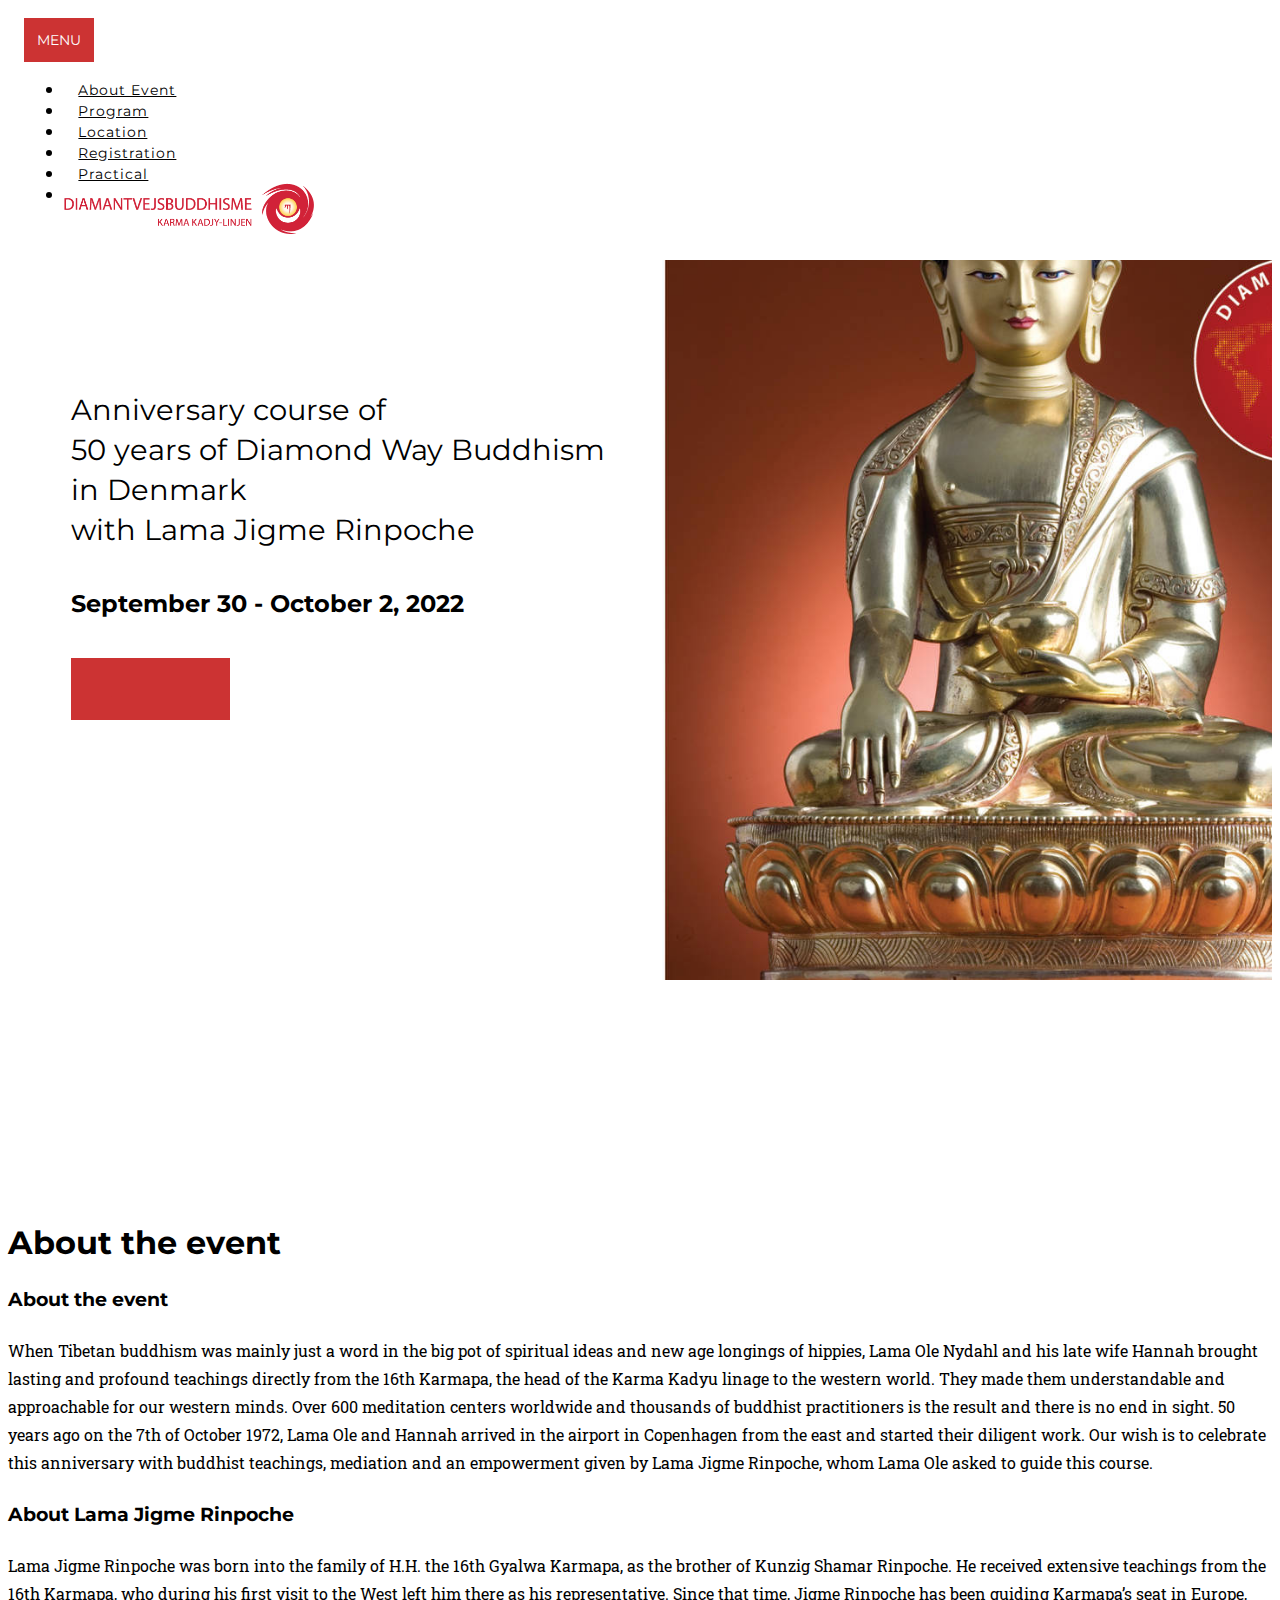
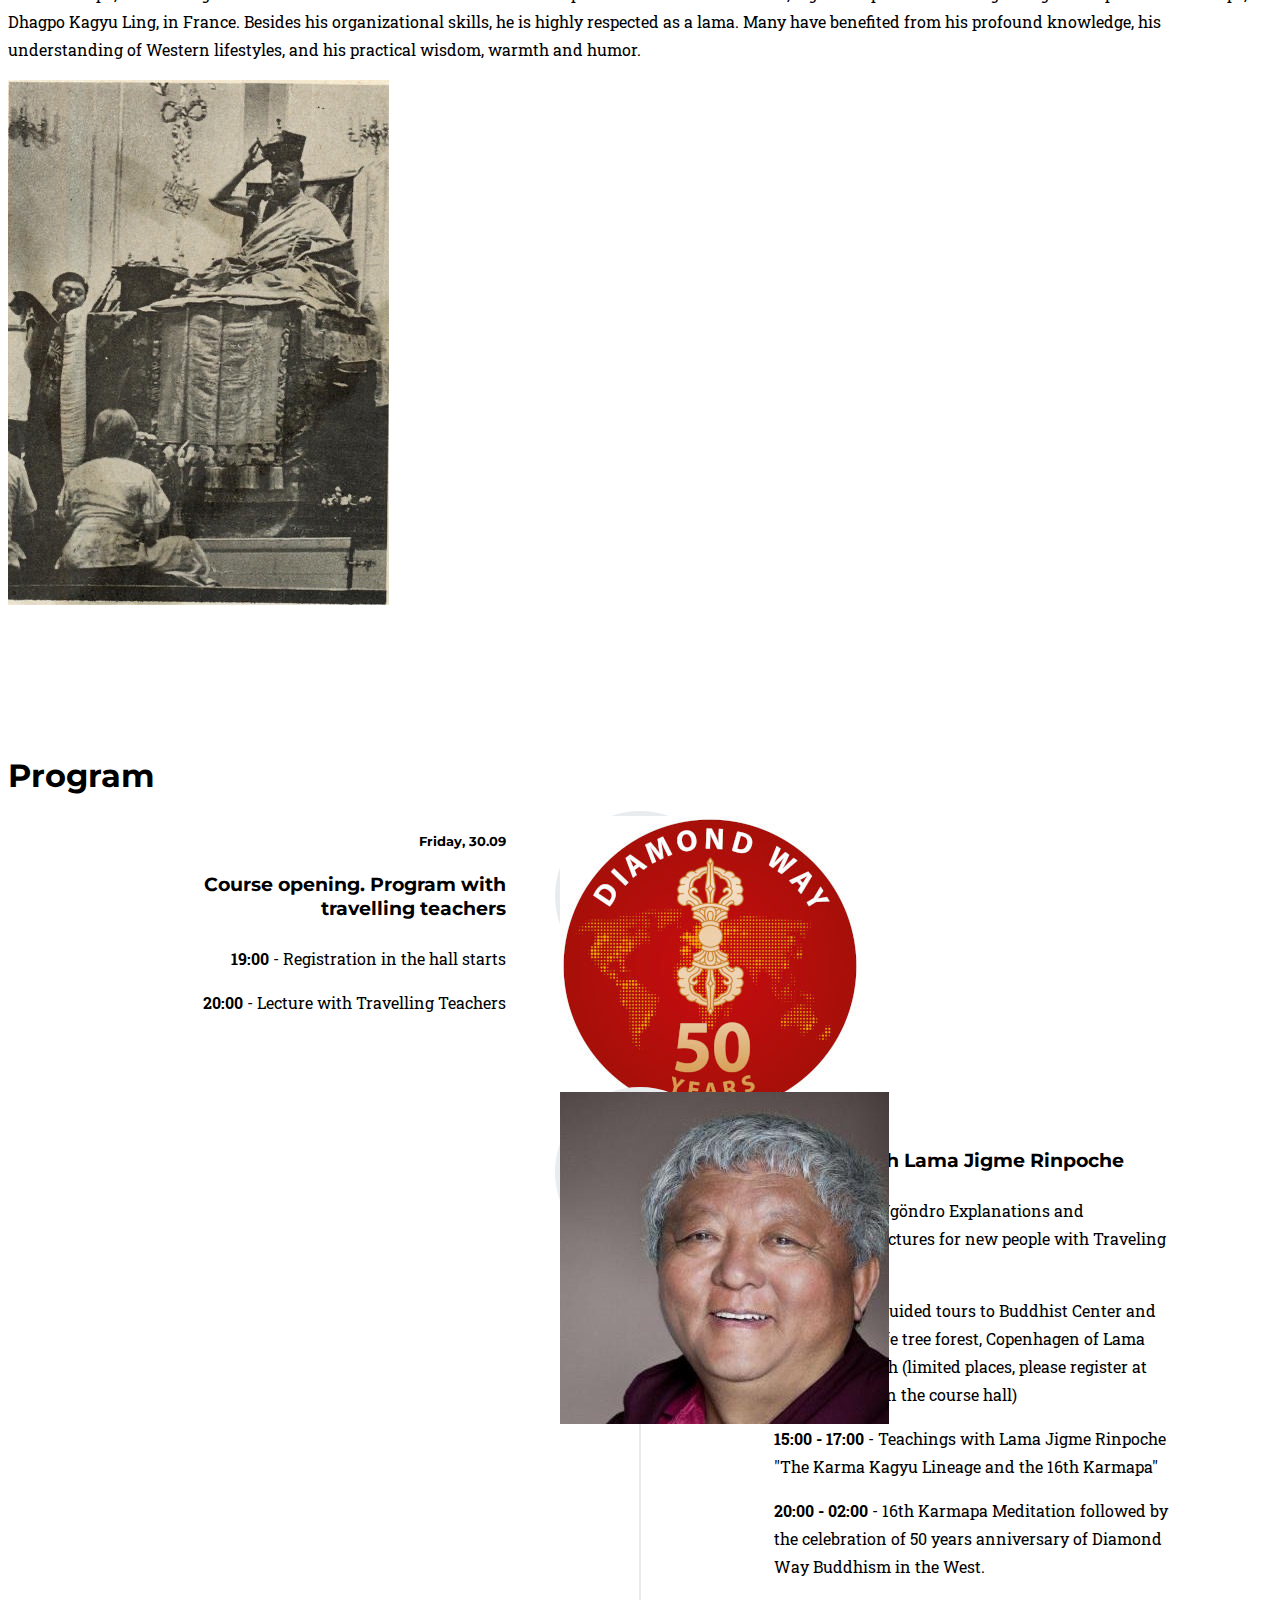
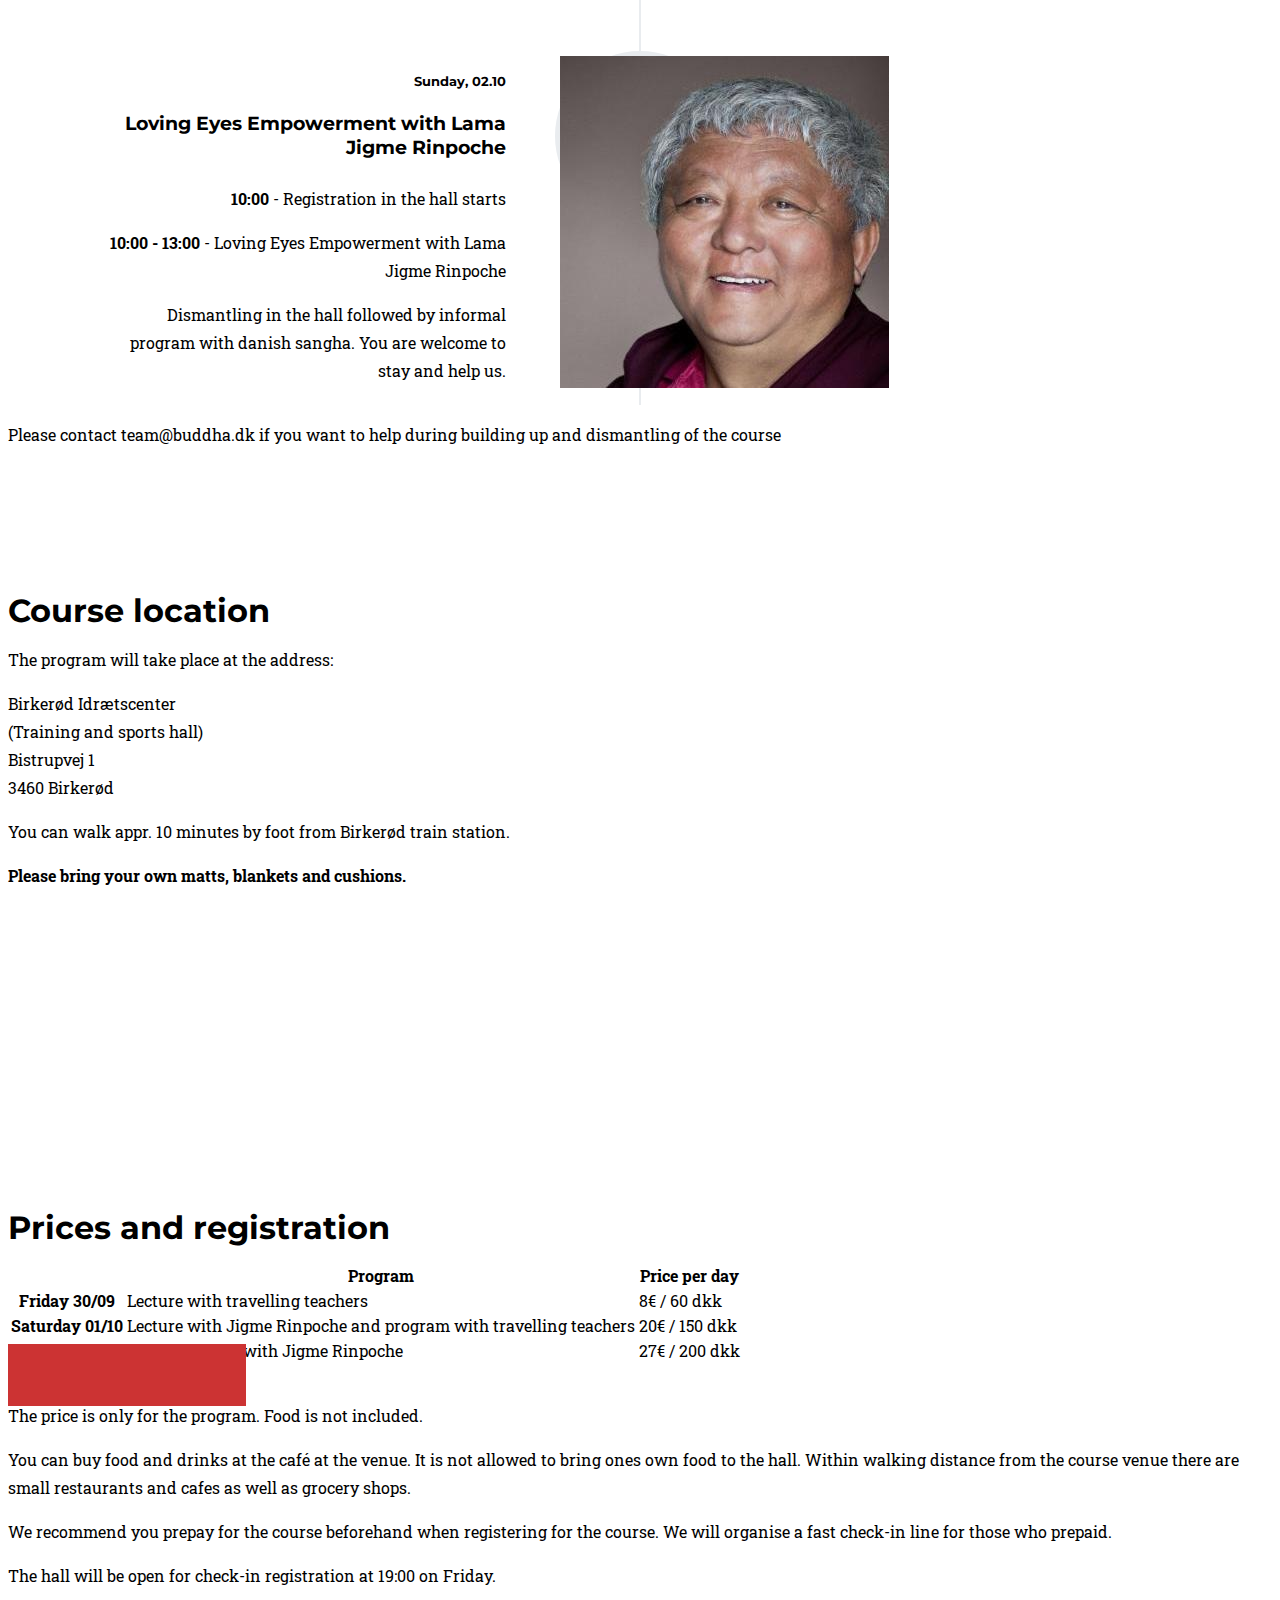
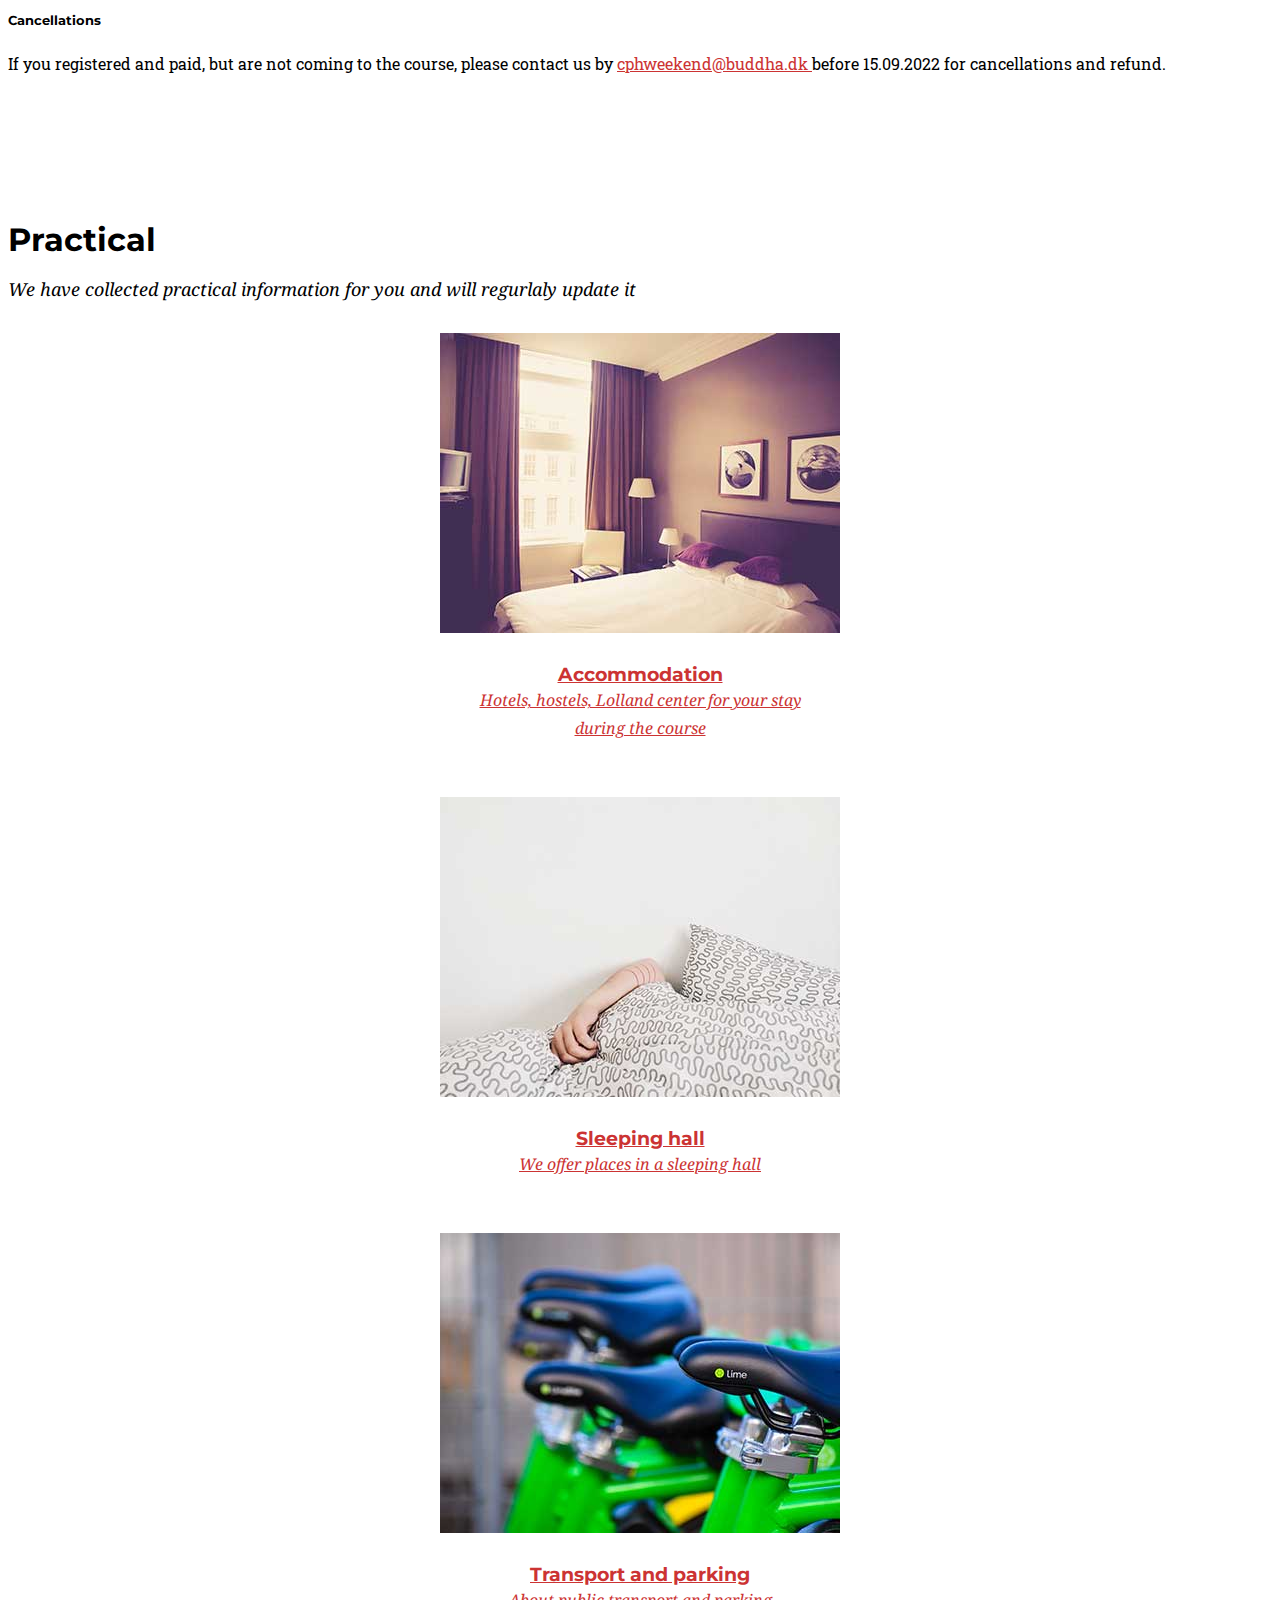
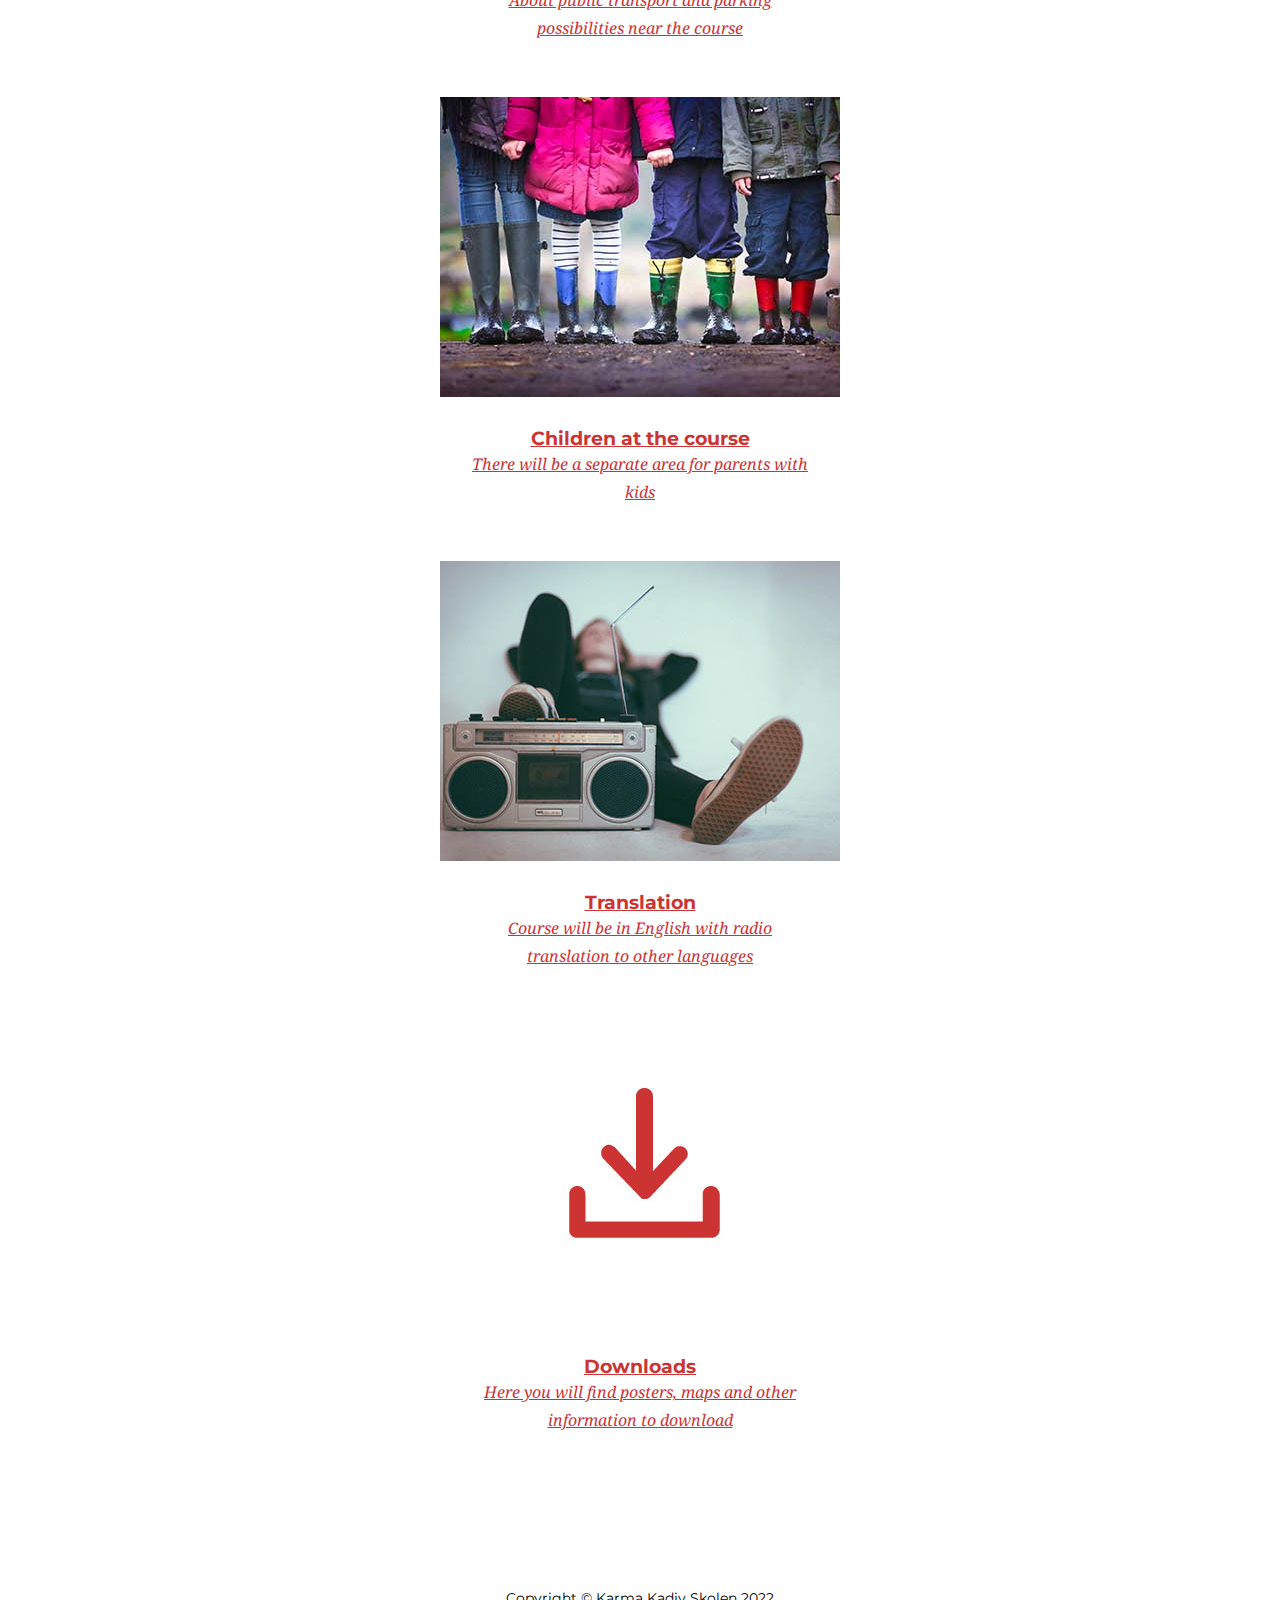
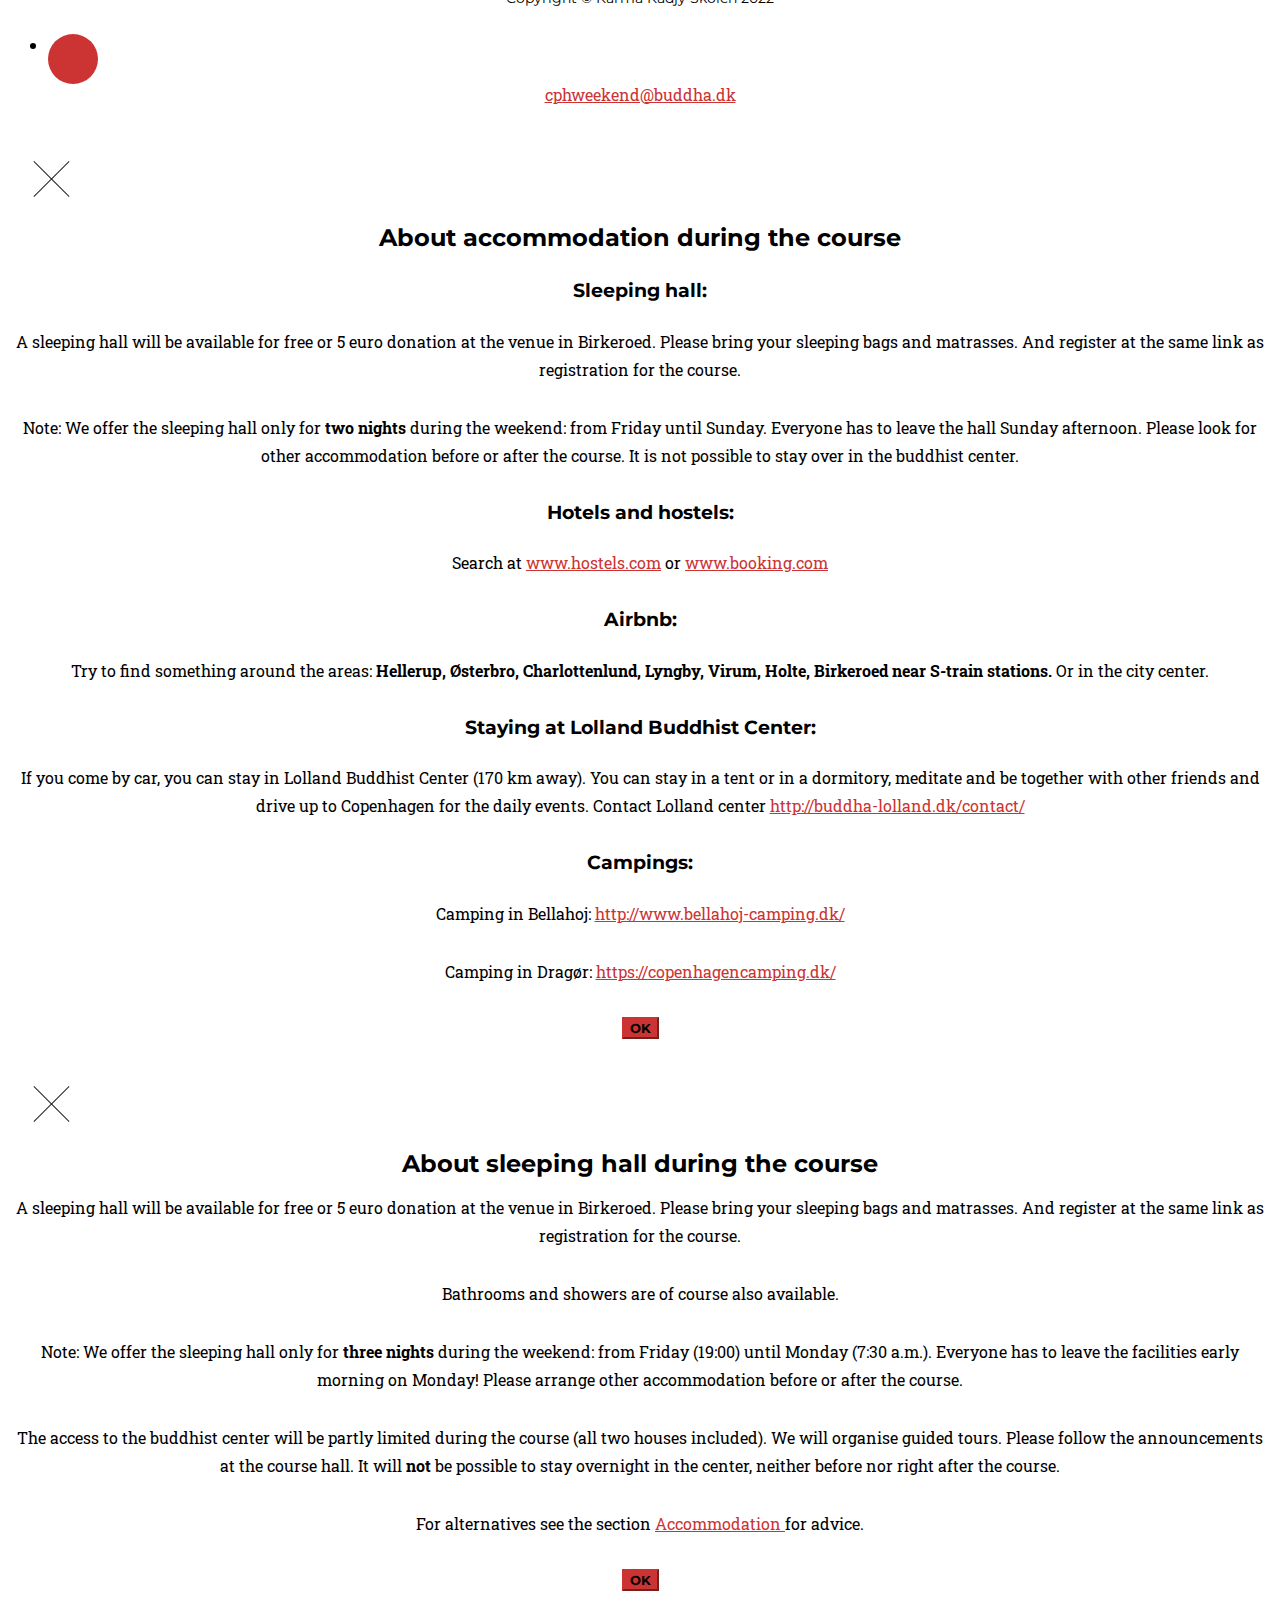
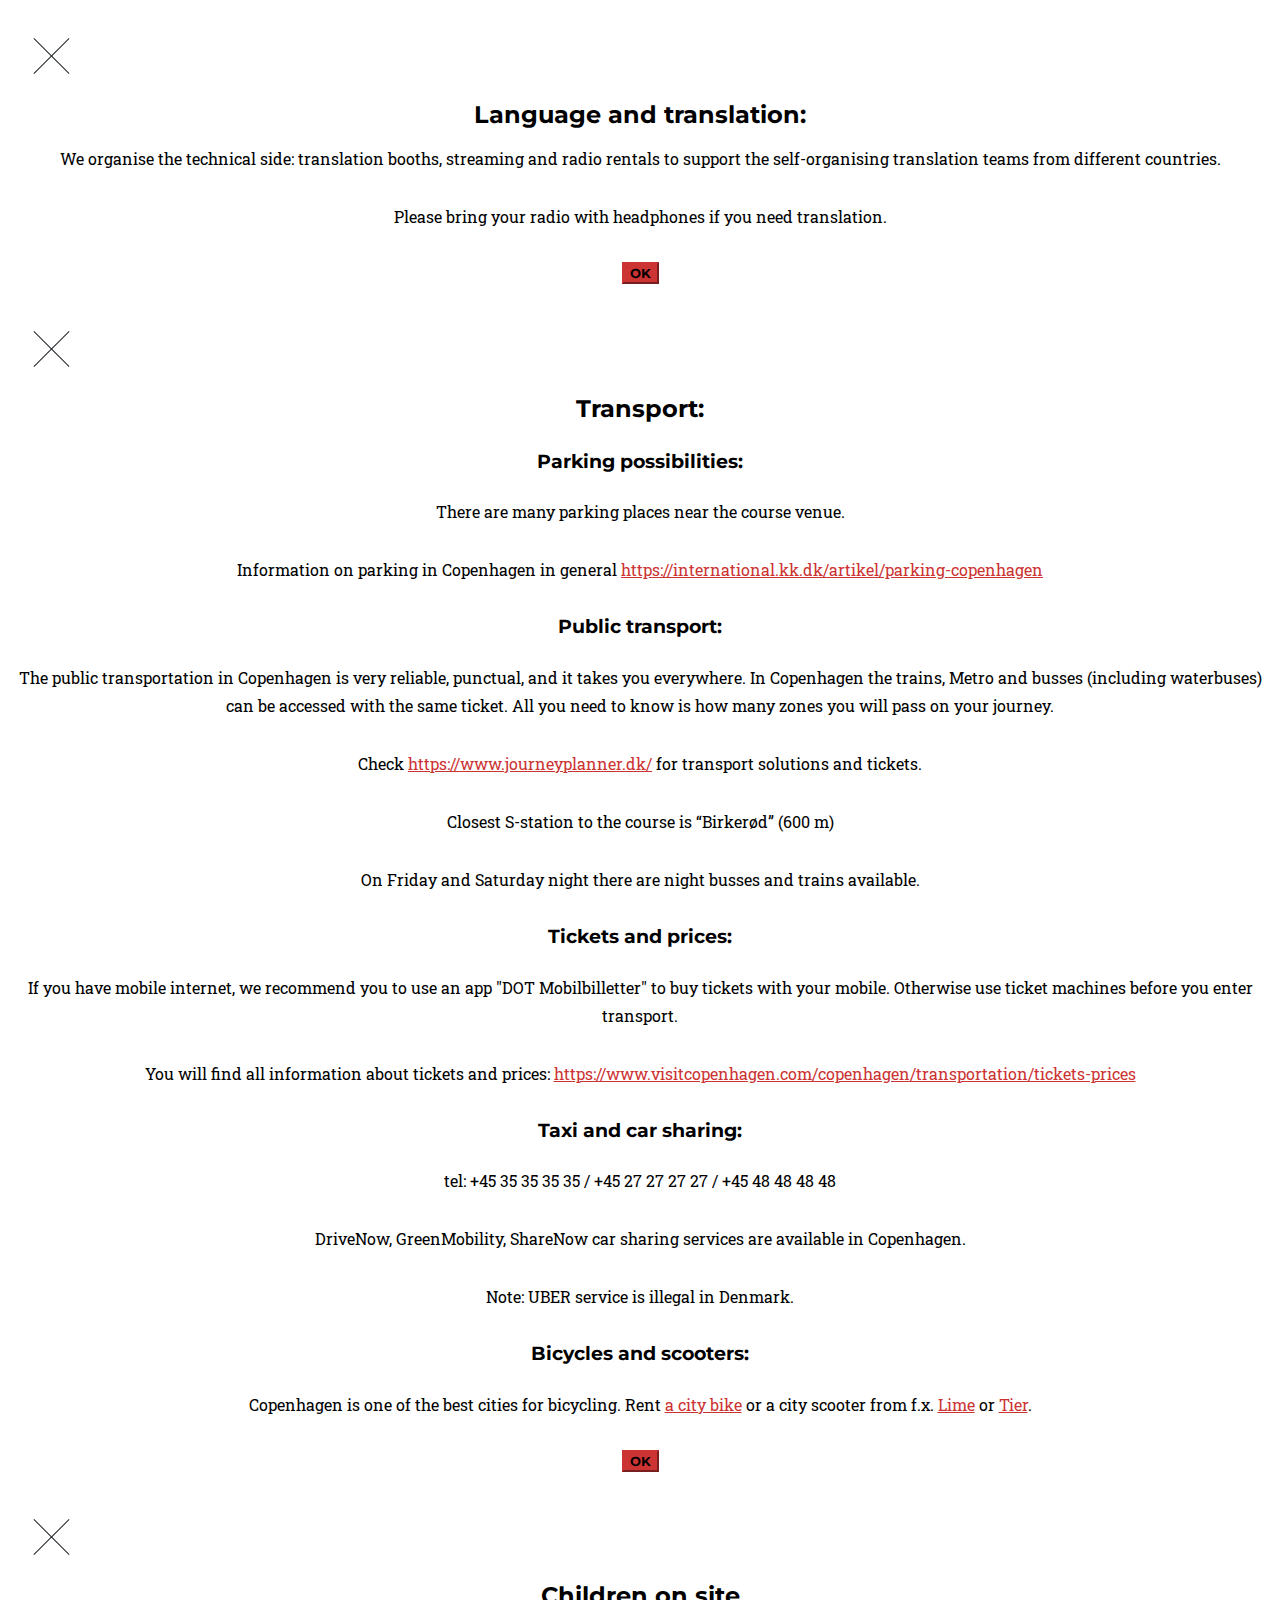
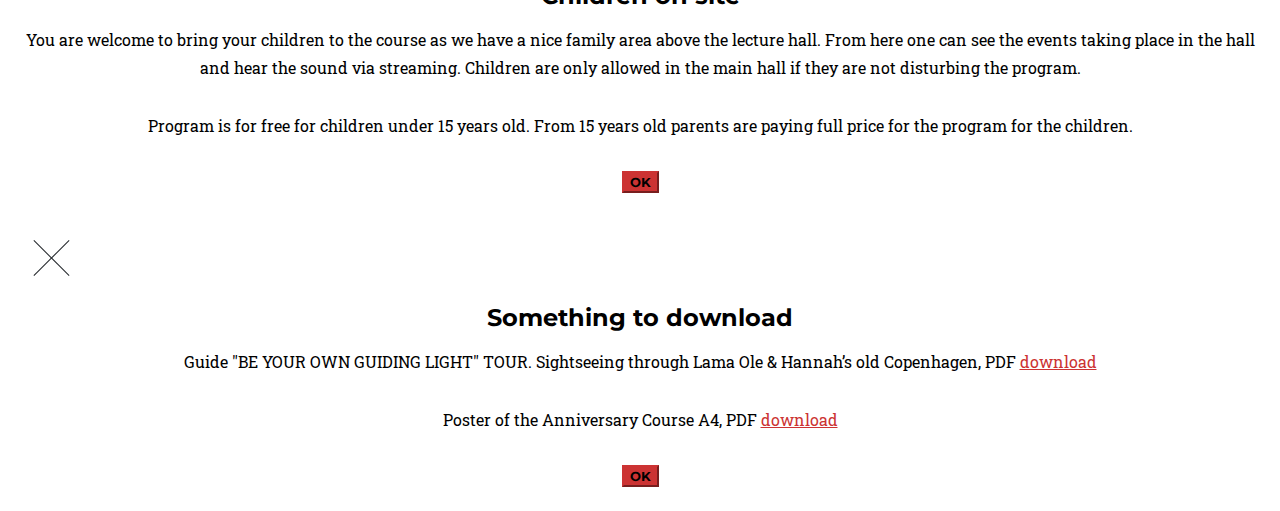
==== index.html @ 25f989f3 "text" ====
<!doctype html>
<html lang="en">

<head>
    <!-- Global site tag (gtag.js) - Google Analytics -->
    <script async src="https://www.googletagmanager.com/gtag/js?id=UA-111544888-3"></script>
    <script>
        window.dataLayer = window.dataLayer || [];

        function gtag() {
            dataLayer.push(arguments);
        }
        gtag('js', new Date());

        gtag('config', 'UA-111544888-3');
    </script>

    <!-- Google Analytics -->

    <!-- Required meta tags -->
    <meta charset="utf-8">
    <meta name="viewport" content="width=device-width, initial-scale=1, shrink-to-fit=no">
    <meta name="description" content="Anniversary Course with Lama Jigme Rinpoche in Copenhagen">
    <meta name="author" content="KKS School">
    <!-- Favicon -->
    <link rel="apple-touch-icon" sizes="180x180" href="img/favicon_io/apple-touch-icon.png">
    <link rel="icon" type="image/png" sizes="32x32" href="img/favicon_io/favicon-32x32.png">
    <link rel="icon" type="image/png" sizes="16x16" href="img/favicon_io/favicon-16x16.png">
    <link rel='icon' href='img/favicon_io/favicon.ico' type='image/x-icon'>

    <!-- Bootstrap CSS -->
    <link rel="stylesheet" href="https://stackpath.bootstrapcdn.com/bootstrap/4.1.3/css/bootstrap.min.css"
        integrity="sha384-MCw98/SFnGE8fJT3GXwEOngsV7Zt27NXFoaoApmYm81iuXoPkFOJwJ8ERdknLPMO" crossorigin="anonymous">

    <title>Anniversary course with Lama Jigme Rinpoche in Copenhagen</title>

    <!-- Custom fonts for this template -->
    <link rel="stylesheet" href="https://use.fontawesome.com/releases/v5.8.2/css/all.css"
        integrity="sha384-oS3vJWv+0UjzBfQzYUhtDYW+Pj2yciDJxpsK1OYPAYjqT085Qq/1cq5FLXAZQ7Ay" crossorigin="anonymous">
    <link href="https://fonts.googleapis.com/css?family=Montserrat:400,700" rel="stylesheet" type="text/css">
    <link href='https://fonts.googleapis.com/css?family=Kaushan+Script' rel='stylesheet' type='text/css'>
    <link href='https://fonts.googleapis.com/css?family=Droid+Serif:400,700,400italic,700italic' rel='stylesheet'
        type='text/css'>
    <link href='https://fonts.googleapis.com/css?family=Roboto+Slab:400,100,300,700' rel='stylesheet' type='text/css'>

    <!-- Custom styles for this site -->
    <link href="css/style.css" rel="stylesheet">

</head>

<body class="presentation-page" id="page-top">
    <!-- Navigation -->
    <nav class="navbar navbar-expand-lg navbar-dark" id="mainNav">
        <div class="container">
            <!-- <a class="navbar-brand js-scroll-trigger" href="#page-top"><img class="img-fluid px-3"
                    src="../img/CPH_Stupa-Logo.png" width="120" alt="Copenhagen Victory Stupa logo"></a> -->



            <button class="navbar-toggler navbar-toggler-right" type="button" data-toggle="collapse"
                data-target="#navbarResponsive" aria-controls="navbarResponsive" aria-expanded="false"
                aria-label="Toggle navigation">
                Menu
                <i class="fas fa-bars"></i>
            </button>
            <div class="collapse navbar-collapse" id="navbarResponsive">
                <ul class="navbar-nav text-uppercase ml-auto">
                    <li class="nav-item">
                        <a class="nav-link js-scroll-trigger" href="#about"
                            onclick="ga('send', 'event', 'menu event', 'click', 'clicks from menu');">About Event</a>
                    </li>
                    <li class="nav-item">
                        <a class="nav-link js-scroll-trigger" href="#program"
                            onclick="ga('send', 'event', 'menu program', 'click', 'clicks from menu');">Program</a>
                    </li>
                    <li class="nav-item">
                        <a class="nav-link js-scroll-trigger" href="#location"
                            onclick="ga('send', 'event', 'menu location', 'click', 'clicks from menu');">Location</a>
                    </li>
                    <li class="nav-item">
                        <a class="nav-link js-scroll-trigger" href="#pricing"
                            onclick="ga('send', 'event', 'menu pricing', 'click', 'clicks from menu');">Registration</a>
                    </li>
                    <li class="nav-item">
                        <a class="nav-link js-scroll-trigger" href="#practical"
                            onclick="ga('send', 'event', 'menu practical', 'click', 'clicks from menu');">Practical</a>
                    </li>

                    <li class="nav-item">
                        <img class="img-fluid px-3 hide-on-mobile" src="img/logos/logo_KKS.png" alt="KKS logo"
                            width="250">
                    </li>
                </ul>
            </div>
        </div>
    </nav>

    <!-- Header -->
    <header class="masthead">
        <div class="container">
            <img class="img-fluid display-on-mobile mt-10" src="img/Buddha_MOB_525x381_flat.jpeg"
                alt="The 16th Karmapa empowerment">
            <div class="intro-text">
                <div class="intro-lead-in">Anniversary course of <br>50 years of Diamond Way Buddhism in Denmark
                    <br>with Lama Jigme Rinpoche
                </div>
                <div class="intro-heading text-uppercase">September 30 - October 2, 2022</div>
                <a class="btn btn-primary btn-xl text-uppercase" target="_blank"
                    onclick="ga('send', 'event', 'registration button', 'click', 'call-for-action')"
                    href="https://registration.dwbn.org/center/copenhagen-course/">Register</a>

            </div>
        </div>
    </header>

    <!-- About -->
    <section class="bg-light page-section" id="about">
        <div class="container">
            <div class="row text-center p-3">
                <div class="col-lg-12 text-center">
                    <h2 class="section-heading text-uppercase">About the event</h2>

                </div>
            </div>
            <div class="row text-center p-3">
                <div class="col-md-6">
                    <div class="row p-3">

                    </div>
                    <h4 class="text-left">About the event</h4>
                    <p class="text-left">
                        When Tibetan buddhism was mainly just a word in the big pot of spiritual ideas and new age
                        longings of hippies, Lama Ole Nydahl and his late wife Hannah brought lasting and profound
                        teachings directly from the 16th Karmapa, the head of the Karma Kadyu linage to the western
                        world. They made them understandable and approachable for our western minds. Over 600 meditation
                        centers worldwide and thousands of buddhist practitioners is the result and there is no end in
                        sight.
                        50 years ago on the 7th of October 1972, Lama Ole and Hannah arrived in the airport in
                        Copenhagen from the east and started their diligent work. Our wish is to celebrate this
                        anniversary with buddhist teachings, mediation and an empowerment given by Lama Jigme Rinpoche,
                        whom Lama Ole asked to guide this course.
                    </p>
                    <h4 class="text-left">About Lama Jigme Rinpoche </h4>
                    <p class="text-left">
                        Lama Jigme Rinpoche was born into the family of H.H. the 16th Gyalwa Karmapa, as the brother of
                        Kunzig Shamar Rinpoche. He received extensive teachings from the 16th Karmapa, who during his
                        first visit to the West left him there as his representative. Since that time, Jigme Rinpoche
                        has been guiding Karmapa’s seat in Europe, Dhagpo Kagyu Ling, in France. Besides his
                        organizational skills, he is highly respected as a lama. Many have benefited from his profound
                        knowledge, his understanding of Western lifestyles, and his practical wisdom, warmth and humor.
                    </p>

                </div>
                <div class="col-md-6 pt-5">
                    <img class="img-fluid" src="img/lamas/IMG_1886.jpeg">
             
                </div>
                <div class="col-md-12 divider pt-3">
                    &nbsp;
                </div>

            </div>
        </div>
    </section>


    <!-- Program -->
    <section class="page-section" id="program">
        <div class="container">
            <div class="row">
                <div class="col-lg-12 text-center">
                    <h2 class="section-heading text-uppercase">Program </h2>
                </div>
            </div>
            <div class="row p-3">
                <div class="col-lg-12">
                    <ul class="timeline">

                        <li >
                            <div class="timeline-image">
                                <img class="rounded-circle img-fluid" src="img/50Ylogo.jpg" alt="">
                            </div>
                            <div class="timeline-panel">
                                <div class="timeline-heading">
                                    <h5>Friday, 30.09</h5>
                                    <h4 class="subheading">Course opening. Program with travelling teachers</h4>
                                </div>
                                <div class="timeline-body">
                                    <p class="mt-3"><b>19:00</b> - Registration in the hall starts</p>
                                    <p class="mt-3"><b>20:00</b> - Lecture with Travelling Teachers</p>
                                </div>
                            </div>
                        </li>
                        <li class="timeline-inverted">
                            <div class="timeline-image">
                                <img class="rounded-circle img-fluid" src="img/lamas/jigme_rinpoche.jpeg" alt="">
                            </div>
                            <div class="timeline-panel">
                                <div class="timeline-heading">
                                    <h5>Saturday, 01.10</h5>
                                    <h4 class="subheading">Lecture with Lama Jigme Rinpoche</h4>
                                </div>
                                <div class="timeline-body">
                                    
                                        <p class="mt-3"><b>10:00 - 12:00</b> - Ngöndro Explanations and introduction lectures for new people with Traveling Teachers</p>
                                        <p class="mt-3"><b>10:00 - 14:00</b> - Guided tours to Buddhist Center and stupa, Stupa Life tree forest, Copenhagen of Lama Ole and Hannah (limited places, please register at the info point in the course hall)
                                        </p>
                                        <p class="mt-3"><b>15:00 - 17:00</b> - Teachings with Lama Jigme Rinpoche "The Karma Kagyu Lineage and the 16th Karmapa"</p>
                                        <p class="mt-3"><b>20:00 - 02:00</b> - 16th Karmapa Meditation followed by the celebration of 50 years anniversary of Diamond Way Buddhism in the West.
                                        </p>
                                   
                                </div>
                            </div>
                        </li>
                        <li>
                            <div class="timeline-image">
                                <img class="rounded-circle img-fluid" src="img/lamas/jigme_rinpoche.jpeg" alt="">
                            </div>
                            <div class="timeline-panel">
                                <div class="timeline-heading">
                                    <h5>Sunday, 02.10</h5>
                                    <h4 class="subheading">Loving Eyes Empowerment with Lama Jigme Rinpoche </h4>
                                </div>
                                <div class="timeline-body">
                                    <p class="mt-3"><b>10:00</b> - Registration in the hall starts</p>
                                    <p class="mt-3"><b>10:00 - 13:00</b> - Loving Eyes Empowerment with Lama Jigme Rinpoche</p>
                                    <p class="mt-3">Dismantling in the hall followed by informal program with danish sangha. You are welcome to stay and help us.</p>
                                </div>
                            </div>
                        </li>
                    </ul>
                </div>
            </div>
            <div class="row p-3">
                <div class="col-lg-12 text-center">

                    <p class="text-muted">Please contact team@buddha.dk if you want to help during building up and dismantling of the course</p>
                </div>
            </div>
        </div>
    </section>

    <!-- Location -->
    <section class=" bg-light page-section" id="location">
        <div class="container">
            <div class="row text-center">
                <div class="col-lg-12 text-center">
                    <h2 class="section-heading text-uppercase">Course location</h2>

                </div>
            </div>
            <div class="row text-center">
                <div class="col-md-6">
                    <span class="fa-stack fa-3x">
                        <i class="fas fa-circle fa-stack-2x text-primary"></i>
                        <i class="fas fa-map-marked-alt fa-stack-1x fa-inverse"></i>
                    </span>

                    <p class="text-left">The program will take place at
                        the address:
                    </p>
                    <p class="text-left">
                        Birkerød Idrætscenter </br>(Training and sports hall)
                        </br>Bistrupvej 1
                        </br>3460 Birkerød
                    </p>
                    <p class="text-left ">You can walk appr. 10 minutes by foot from Birkerød train station. </p>
                    <p class="text-left"> <b>Please bring your own matts, blankets and cushions.</b></p>



                </div>
                <div class="col-md-6 pt-5">
                    <iframe
                        src="https://www.google.com/maps/embed?pb=!1m14!1m8!1m3!1d8961.4328371343!2d12.4347505!3d55.8390982!3m2!1i1024!2i768!4f13.1!3m3!1m2!1s0x0%3A0x1924386736bf46c9!2sBirker%C3%B8d%20Idr%C3%A6tscenter!5e0!3m2!1sen!2sse!4v1659181529888!5m2!1sen!2sse"
                        width="600" height="450" style="border:0;" allowfullscreen="" loading="lazy"
                        referrerpolicy="no-referrer-when-downgrade"></iframe>
                </div>
                <div class="col-md-12 divider pt-3">
                    &nbsp;
                </div>

            </div>
        </div>
    </section>

    <!-- Pricing -->
    <section class="page-section" id="pricing">
        <div class="container">
            <div class="row">
                <div class="col-lg-12 text-center">
                    <h2 class="section-heading text-uppercase">Prices and registration</h2>
                </div>
            </div>
            <div class="row">
                <div class="col-md-12 col-centered">

                    <table class="table table-borderless text-left">
                        <thead>
                            <tr>
                                <th scope="col">&nbsp</th>
                                <th scope="col">Program</th>
                                <th scope="col">Price per day</th>
                            </tr>
                        </thead>
                        <tbody>

                            <tr>
                                <th scope="row">Friday 30/09 </th>
                                <td>Lecture with travelling teachers</td>
                                <td>8€ / 60 dkk</td>
                            </tr>
                            <tr>
                                <th scope="row">Saturday 01/10</th>
                                <td>Lecture with Jigme Rinpoche and program with travelling teachers</td>
                                <td> 20€ / 150 dkk</td>
                            </tr>
                            <tr>
                                <th scope="row">Sunday 02.10</th>
                                <td>Empowerment with Jigme Rinpoche</td>
                                <td> 27€ / 200 dkk</td>
                            </tr>
                        </tbody>
                    </table>
                    <div class="row py-3 text-center">
                        <div class="col">
                            <a class="btn btn-primary btn-xl text-uppercase" target="_blank"
                                onclick="ga('send', 'event', '2nd button registration', 'click', 'call-for-action')"
                                href="https://registration.dwbn.org/center/copenhagen-course/">Register and pay</a>
                        </div>
                    </div>
                    <div class="row py-3 ">
                        <div class="col-md-8 col-centered">

                            <p>The price is only for the program. Food is not included.</p>
                            <p>You can buy food and drinks at the café at the venue. It is not
                                allowed to bring ones own food to the hall. Within walking distance from the course
                                venue there are small restaurants and cafes as well as grocery shops.
                            </p>

                            <p>We recommend you prepay for the course beforehand when registering
                                for the course. We will organise a fast check-in line for those who prepaid.
                            </p>
                            <p>The hall will be open for check-in registration at 19:00 on Friday.
                            </p>

                            <h5 class="text-left">
                                Cancellations
                            </h5>

                            <p>If you registered and paid, but are not coming to the course, please
                                contact
                                us by <a href="mailto:cphweekend@buddha.dk" target="_top"
                                    onclick="ga('send', 'event', 'course email', 'click', 'email')">
                                    cphweekend@buddha.dk
                                </a> before 15.09.2022 for cancellations and refund.</p>
                        </div>
                    </div>
                </div>
            </div>
        </div>
    </section>

    <!-- Practical Grid -->
    <section class="bg-light page-section" id="practical">
        <div class="container">
            <div class="row">
                <div class="col-lg-12 text-center">
                    <h2 class="section-heading text-uppercase">Practical</h2>
                    <h3 class="section-subheading text-muted">We have collected practical information for you and will
                        regurlaly update it</h3>
                </div>
            </div>
            <div class="row">
                <div class="col-md-4 col-sm-6 practical-item">
                    <a class="practical-link" data-toggle="modal" href="#accommodation"
                        onclick="ga('send', 'event', 'practical accommodation', 'click', 'practical section');">
                        <div class="practical-hover">
                            <div class="practical-hover-content">
                                <i class="fas fa-plus fa-3x"></i>
                            </div>
                        </div>
                        <img class="img-fluid" src="img/practical/accommodation.jpg" alt="">

                        <div class="practical-caption">
                            <h4>Accommodation</h4>
                            <p class="text-muted">Hotels, hostels, Lolland center for your stay during
                                the course</p>
                        </div>
                    </a>
                </div>
                <div class="col-md-4 col-sm-6 practical-item">
                    <a class="practical-link" data-toggle="modal" href="#sleepinghall"
                        onclick="ga('send', 'event', 'practical sleeping hall', 'click', 'practical section');">
                        <div class="practical-hover">
                            <div class="practical-hover-content">
                                <i class="fas fa-plus fa-3x"></i>
                            </div>
                        </div>
                        <img class="img-fluid" src="img/practical/sleeping.jpg" alt="">

                        <div class="practical-caption">
                            <h4>Sleeping hall</h4>
                            <p class="text-muted">We offer places in a sleeping hall</p>
                        </div>
                    </a>
                </div>


                <div class="col-md-4 col-sm-6 practical-item">
                    <a class="practical-link" data-toggle="modal" href="#transport"
                        onclick="ga('send', 'event', 'practical transport', 'click', 'practical section');">
                        <div class="practical-hover">
                            <div class="practical-hover-content">
                                <i class="fas fa-plus fa-3x"></i>
                            </div>
                        </div>
                        <img class="img-fluid" src="img/practical/lime.jpg" alt="">

                        <div class="practical-caption">
                            <h4>Transport and parking</h4>
                            <p class="text-muted">About public transport and parking possibilities near the course</p>
                        </div>
                    </a>
                </div>
                <div class="col-md-4 col-sm-6 practical-item">
                    <a class="practical-link" data-toggle="modal" href="#children"
                        onclick="ga('send', 'event', 'practical children', 'click', 'practical section');">
                        <div class="practical-hover">
                            <div class="practical-hover-content">
                                <i class="fas fa-plus fa-3x"></i>
                            </div>
                        </div>
                        <img class="img-fluid" src="img/practical/children.jpg" alt="">

                        <div class="practical-caption">
                            <h4>Children at the course</h4>
                            <p class="text-muted">There will be a separate area for parents with kids</p>
                        </div>
                    </a>
                </div>

                <div class="col-md-4 col-sm-6 practical-item">
                    <a class="practical-link" data-toggle="modal" href="#translation"
                        onclick="ga('send', 'event', 'practical translation', 'click', 'practical section');">
                        <div class="practical-hover">
                            <div class="practical-hover-content">
                                <i class="fas fa-plus fa-3x"></i>
                            </div>
                        </div>
                        <img class="img-fluid" src="img/practical/radio.jpg" alt="">

                        <div class="practical-caption">
                            <h4>Translation</h4>
                            <p class="text-muted">Course will be in English with radio translation to other languages</p>
                        </div>
                    </a>
                </div>

                <div class="col-md-4 col-sm-6 practical-item">
                    <a class="practical-link" data-toggle="modal" href="#downloads"
                        onclick="ga('send', 'event', 'practical downloads', 'click', 'practical section');">
                        <div class="practical-hover">
                            <div class="practical-hover-content">
                                <i class="fas fa-plus fa-3x"></i>
                            </div>
                        </div>
                        <img class="img-fluid" src="img/practical/download.jpg" alt="">

                        <div class="practical-caption">
                            <h4>Downloads</h4>
                            <p class="text-muted">Here you will find posters, maps and other information to download</p>
                        </div>
                    </a>
                </div>
            </div>
        </div>
    </section>

    <!-- Footer -->
    <footer class="footer">
        <div class="container">
            <div class="row">
                <div class="col-md-4">
                    <span class="copyright">Copyright &copy; Karma Kadjy Skolen 2022</span>
                </div>
                <div class="col-md-4">
                    <ul class="list-inline social-buttons">
                        <li class="list-inline-item">
                            <a href="https://www.facebook.com/BuddhistCenterCopenhagen" target="_blank"
                                onclick="ga('send', 'event', 'Facebook', 'click', 'outer links');">
                                <i class="fab fa-facebook-f"></i>
                            </a>
                        </li>
                    </ul>
                </div>

                <div class="col-md-4">
                    <a href="mailto:cphweekend@buddha.dk" target="_top"
                        onclick="ga('send', 'event', 'info email', 'click', 'email')">
                        cphweekend@buddha.dk
                    </a>
                </div>
            </div>
        </div>
    </footer>


    <!-- Modal  Acommodation -->
    <div class="practical-modal modal fade" id="accommodation" tabindex="-1" role="dialog" aria-hidden="true">
        <div class="modal-dialog">
            <div class="modal-content">
                <div class="close-modal" data-dismiss="modal">
                    <div class="lr">
                        <div class="rl"></div>
                    </div>
                </div>

                <div class="container">
                    <div class="row">
                        <div class="col-lg-8 mx-auto">
                            <div class="modal-body text-left">
                                <!-- Practical Details Go Here -->

                                <h2 class="text-uppercase">About accommodation during the course
                                </h2>
                                <h4>Sleeping hall:
                                </h4>

                                <p>A sleeping hall will be available for free or 5 euro donation at the venue in
                                    Birkeroed. Please bring your sleeping bags and matrasses. And register at the same
                                    link as registration for the course.
                                </p>

                                <p>Note: We offer the sleeping hall only for <strong>two nights</strong> during the
                                    weekend: from Friday until Sunday. Everyone has to leave the hall Sunday afternoon.
                                    Please look for other accommodation before or after the course. It is not possible
                                    to stay over in the buddhist center.

                                </p>

                                <h4>Hotels and hostels:
                                </h4>
                                <p>Search at <a href="http://www.hostels.com" target="_blank">www.hostels.com</a> or <a
                                        href="http://www.booking.com" target="_blank">www.booking.com</a>
                                </p>



                                <h4>Airbnb:
                                </h4>
                                <p>Try to find something around the areas: <b>Hellerup, Østerbro, Charlottenlund,
                                        Lyngby, Virum, Holte, Birkeroed near S-train stations.</b> Or in the city
                                    center.</p>



                                <h4>Staying at Lolland Buddhist Center:</h4>
                                <p>If you come by car, you can stay in Lolland Buddhist Center (170 km away). You can
                                    stay in a tent or in a dormitory, meditate and be together with other friends and
                                    drive up to Copenhagen for the daily events. Contact Lolland
                                    center <a href="http://buddha-lolland.dk/contact/" target="_blank"
                                        onclick="ga('send', 'event', 'Lolland link', 'click', 'outer links');">http://buddha-lolland.dk/contact/</a>
                                </p>

                                <h4>Campings:
                                </h4>
                                <p>Camping in Bellahoj: <a href="http://campingcopenhagen.dk"
                                        target="_blank">http://www.bellahoj-camping.dk/</a></p>
                                <p>Camping in Dragør: <a href="http://campingcopenhagen.dk"
                                        target="_blank">https://copenhagencamping.dk/</a></p>

                                <button class="btn btn-primary" data-dismiss="modal" type="button">
                                    <i class="fas fa-times"></i>
                                    OK</button>
                            </div>
                        </div>
                    </div>
                </div>
            </div>
        </div>
    </div>

    <!-- Modal Sleeping hall -->
    <div class="practical-modal modal fade" id="sleepinghall" tabindex="-1" role="dialog" aria-hidden="true">
        <div class="modal-dialog">
            <div class="modal-content">
                <div class="close-modal" data-dismiss="modal">
                    <div class="lr">
                        <div class="rl"></div>
                    </div>
                </div>
                <div class="container">
                    <div class="row">
                        <div class="col-lg-8 mx-auto">
                            <div class="modal-body text-left">
                                <!-- Practical Details Go Here -->
                                <h2 class="text-uppercase">About sleeping hall during the course
                                </h2>


                                <p>A sleeping hall will be available for free or 5 euro donation at the venue in
                                    Birkeroed. Please bring your sleeping bags and matrasses. And register at the same
                                    link as registration for the course.
                                </p>
                                <p>Bathrooms and showers are of course also available. </p>

                                <p>Note: We offer the sleeping hall only for <strong>three nights</strong> during the
                                    weekend: from Friday (19:00) until Monday (7:30 a.m.). Everyone has to leave the facilities early morning on Monday!
                                    Please arrange other accommodation before or after the course.

                                </p>
                                <p>The access to the buddhist center will be partly limited during the course (all two houses
                                    included). We will organise guided tours. Please follow the announcements at the course hall. It will <strong>not</strong> be possible to stay overnight in the center,
                                    neither before nor right after the course.</p>

                                <p>For alternatives see the section <a class="practical-link" data-toggle="modal"
                                        href="#accommodation"
                                        onclick="ga('send', 'event', 'practical accommodation', 'click', 'practical section');">Accommodation
                                    </a> for advice. </p>

                                <button class="btn btn-primary" data-dismiss="modal" type="button">
                                    <i class="fas fa-times"></i>
                                    OK</button>
                            </div>
                        </div>
                    </div>
                </div>
            </div>
        </div>
    </div>

    <!-- Modal Translation -->
    <div class="practical-modal modal fade" id="translation" tabindex="-1" role="dialog" aria-hidden="true">
        <div class="modal-dialog">
            <div class="modal-content">
                <div class="close-modal" data-dismiss="modal">
                    <div class="lr">
                        <div class="rl"></div>
                    </div>
                </div>
                <div class="container">
                    <div class="row">
                        <div class="col-lg-8 mx-auto">
                            <div class="modal-body text-left">
                                <!-- Practical Details Go Here -->
                                <h2 class="text-uppercase">Language and translation:
                                </h2>
                                <p>We organise the technical side: translation booths, streaming and radio rentals to
                                    support the self-organising translation teams from different countries.
                                </p>
                            
                                <p>Please bring your radio with headphones if you need translation. 
                                </p>


                                <button class="btn btn-primary" data-dismiss="modal" type="button">
                                    <i class="fas fa-times"></i>
                                    OK</button>
                            </div>
                        </div>
                    </div>
                </div>
            </div>
        </div>
    </div>

    <!-- Modal Transport -->
    <div class="practical-modal modal fade" id="transport" tabindex="-1" role="dialog" aria-hidden="true">
        <div class="modal-dialog">
            <div class="modal-content">
                <div class="close-modal" data-dismiss="modal">
                    <div class="lr">
                        <div class="rl"></div>
                    </div>
                </div>
                <div class="container">
                    <div class="row">
                        <div class="col-lg-8 mx-auto">
                            <div class="modal-body text-left">
                                <!-- Practical Details Go Here -->
                                <h2 class="text-uppercase">Transport:
                                </h2>
                                <h4>Parking possibilities:
                                </h4>
                                <p>There are many parking places near the course venue.
                                </p>
                                <p>
                                    Information on parking in Copenhagen in general <a
                                        href="https://international.kk.dk/artikel/parking-copenhagen"
                                        target="_blank">https://international.kk.dk/artikel/parking-copenhagen</a>
                                </p>


                                <h4>Public transport:</h4>
                                <p>The public transportation in Copenhagen is very reliable, punctual, and it takes you
                                    everywhere. In Copenhagen the trains, Metro and busses (including waterbuses) can be
                                    accessed with the same ticket. All you need to know
                                    is how many zones you will pass on your journey.</p>




                                <p>Check <a href="https://www.journeyplanner.dk/"
                                        target="_blank">https://www.journeyplanner.dk/</a> for transport solutions and
                                    tickets.
                                </p>
                                <p>Closest S-station to the course is “Birkerød” (600 m)
                                </p>
                                <p>On Friday and Saturday night there are night busses and trains available.
                                </p>

                                <h4>Tickets and prices:</h4>
                                <p>If you have mobile internet, we recommend you to use an app "DOT Mobilbilletter" to
                                    buy
                                    tickets with your mobile. Otherwise use ticket machines before you enter transport.
                                </p>

                                <p>You will find all information about tickets and prices: <a
                                        href="https://www.visitcopenhagen.com/copenhagen/transportation/tickets-prices"
                                        target="_blank">https://www.visitcopenhagen.com/copenhagen/transportation/tickets-prices</a>
                                </p>


                                <h4>Taxi and car sharing:</h4>
                                <p>tel: +45 35 35 35 35 / +45 27 27 27 27 / +45 48 48 48 48
                                </p>
                                <p>DriveNow, GreenMobility, ShareNow car sharing services are available in Copenhagen.
                                </p>
                                <p>Note: UBER service is illegal in Denmark.
                                </p>

                                <h4>Bicycles and scooters:</h4>
                                <p>Copenhagen is one of the best cities for bicycling. Rent <a
                                        href="https://bycyklen.dk/en/" target="_blank">a city bike</a> or a city scooter
                                    from f.x. <a href="https://www.li.me/locations" target="_blank">Lime</a> or
                                    <a href="https://www.tier.app/" target="_blank">Tier</a>.
                                </p>

                                <button class="btn btn-primary" data-dismiss="modal" type="button">
                                    <i class="fas fa-times"></i>
                                    OK</button>
                            </div>
                        </div>
                    </div>
                </div>
            </div>
        </div>
    </div>

    <!-- Modal Children -->
    <div class="practical-modal modal fade" id="children" tabindex="-1" role="dialog" aria-hidden="true">
        <div class="modal-dialog">
            <div class="modal-content">
                <div class="close-modal" data-dismiss="modal">
                    <div class="lr">
                        <div class="rl"></div>
                    </div>
                </div>
                <div class="container">
                    <div class="row">
                        <div class="col-lg-8 mx-auto">
                            <div class="modal-body text-left">
                                <!-- Practical Details Go Here -->
                                <h2 class="text-uppercase">Children on site
                                </h2>
                                <p>You are welcome to bring your children to the course as we have a nice family area
                                    above the lecture hall. From here one can see the events taking place in the hall
                                    and hear the sound via streaming. Children are only allowed in the main hall if they
                                    are not disturbing the program.
                                </p>
                                <p>Program is for free for children under 15 years old. From 15 years old parents are
                                    paying full price for the program for the children.
                                </p>

        
                                <button class="btn btn-primary" data-dismiss="modal" type="button">
                                    <i class="fas fa-times"></i>
                                    OK</button>
                            </div>
                        </div>
                    </div>
                </div>
            </div>
        </div>
    </div>


    <!-- Modal Downloads -->
    <div class="practical-modal modal fade" id="downloads" tabindex="-1" role="dialog" aria-hidden="true">
        <div class="modal-dialog">
            <div class="modal-content">
                <div class="close-modal" data-dismiss="modal">
                    <div class="lr">
                        <div class="rl"></div>
                    </div>
                </div>
                <div class="container">
                    <div class="row">
                        <div class="col-lg-8 mx-auto">
                            <div class="modal-body text-left">
                                <!-- Practical Details Go Here -->
                                <h2 class="text-uppercase">Something to download
                                </h2>

                                <p>
                                    Guide "BE YOUR OWN GUIDING LIGHT" TOUR. Sightseeing through Lama Ole & Hannah’s old
                                    Copenhagen, PDF <a href="downloads/CPH_Guiding_Light_Tour_leaflet.pdf"
                                        onclick="ga('send', 'event', 'Guide download', 'click', 'downloads');"
                                        target="_blank">download</a>

                                </p>
                                <p>
                                    Poster of the Anniversary Course A4, PDF <a href="downloads/poster.pdf"
                                        onclick="ga('send', 'event', 'Poster download', 'click', 'downloads');"
                                        target="_blank">download</a>

                                </p>


                                <button class="btn btn-primary" data-dismiss="modal" type="button">
                                    <i class="fas fa-times"></i>
                                    OK</button>
                            </div>
                        </div>
                    </div>
                </div>
            </div>
        </div>
    </div>


    <!-- Optional JavaScript -->


    <!-- jQuery first, then Popper.js, then Bootstrap JS -->
    <script src="https://code.jquery.com/jquery-3.4.1.js"
        integrity="sha256-WpOohJOqMqqyKL9FccASB9O0KwACQJpFTUBLTYOVvVU=" crossorigin="anonymous"></script>
    <script src="https://ajax.googleapis.com/ajax/libs/jquery/3.4.1/jquery.min.js"></script>
    <script src="https://code.jquery.com/jquery-3.3.1.slim.min.js"
        integrity="sha384-q8i/X+965DzO0rT7abK41JStQIAqVgRVzpbzo5smXKp4YfRvH+8abtTE1Pi6jizo"
        crossorigin="anonymous"></script>
    <script src="https://cdnjs.cloudflare.com/ajax/libs/popper.js/1.14.3/umd/popper.min.js"
        integrity="sha384-ZMP7rVo3mIykV+2+9J3UJ46jBk0WLaUAdn689aCwoqbBJiSnjAK/l8WvCWPIPm49"
        crossorigin="anonymous"></script>
    <script src="https://stackpath.bootstrapcdn.com/bootstrap/4.1.3/js/bootstrap.min.js"
        integrity="sha384-ChfqqxuZUCnJSK3+MXmPNIyE6ZbWh2IMqE241rYiqJxyMiZ6OW/JmZQ5stwEULTy"
        crossorigin="anonymous"></script>


    <!-- Custom scripts for this site -->
    <script src="js/addscript.js"></script>


</body>

</html>
---- css/style.css ----
*,
*:before,
*:after {
    box-sizing: border-box;
}

body {
    overflow-x: hidden;
    font-family: 'Roboto Slab', -apple-system, BlinkMacSystemFont, 'Segoe UI', Roboto, 'Helvetica Neue', Arial, sans-serif, 'Apple Color Emoji', 'Segoe UI Emoji', 'Segoe UI Symbol', 'Noto Color Emoji';
}

p {
    line-height: 1.75;
    hyphens: none;
}

a {
    color: #CC3333;
    overflow-wrap: break-word;
    word-wrap: break-word;
}

a:hover {
    color: #fec503;
}

.text-primary {
    color: #CC3333 !important;
}

h1,
h2,
h3,
h4,
h5,
h6 {
    overflow-wrap: break-word;
    word-wrap: none;
    -ms-hyphens: auto;
    -moz-hyphens: auto;
    -webkit-hyphens: auto;
    hyphens: none;
    font-weight: 700;
    font-family: 'Montserrat', -apple-system, BlinkMacSystemFont, 'Segoe UI', Roboto, 'Helvetica Neue', Arial, sans-serif, 'Apple Color Emoji', 'Segoe UI Emoji', 'Segoe UI Symbol', 'Noto Color Emoji';
}

h4 {
font-size: 1.2rem;
}

.page-section {
    padding: 5% 0;
}

.page-section h2.section-heading {
    font-size: 2em;
    margin-top: 0;
    margin-bottom: 15px;
}

.page-section h3.section-subheading {
    font-size: 18px;
    font-weight: 400;
    font-style: italic;
    margin-bottom: 2rem;
    text-transform: none;
    font-family: 'Droid Serif', -apple-system, BlinkMacSystemFont, 'Segoe UI', Roboto, 'Helvetica Neue', Arial, sans-serif, 'Apple Color Emoji', 'Segoe UI Emoji', 'Segoe UI Symbol', 'Noto Color Emoji';
}

@media (min-width: 768px) {
    section {
        padding: 5% 0;
    }


}

.btn {
    font-family: 'Montserrat', -apple-system, BlinkMacSystemFont, 'Segoe UI', Roboto, 'Helvetica Neue', Arial, sans-serif, 'Apple Color Emoji', 'Segoe UI Emoji', 'Segoe UI Symbol', 'Noto Color Emoji';
    font-weight: 700;
}

.btn-xl {
    font-size: 18px;
    padding: 20px 40px;
}

.btn-primary {
    background-color: #CC3333;
    border-color: #CC3333;
}

.btn-primary.disabled,
.btn-primary:disabled {
    color: #fff;
    background-color: #a0a0a0;
    border-color: #a0a0a0;
}

.btn-primary:active,
.btn-primary:focus,
.btn-primary:hover {
    background-color: #CC3333 !important;
    border-color: #CC3333 !important;
    color: white;
}

.btn-primary:active,
.btn-primary:focus {
    -webkit-box-shadow: 0 0 0 0.2rem rgba(254, 209, 55, 0.5) !important;
    box-shadow: 0 0 0 0.2rem rgba(254, 209, 55, 0.5) !important;
}

::-moz-selection {
    background: #fed136;
    text-shadow: none;
}

::selection {
    background: #fed136;
    text-shadow: none;
}

img::-moz-selection {
    background: transparent;
}

img::selection {
    background: transparent;
}

img::-moz-selection {
    background: transparent;
}


/* positions and handles */

.display-on-mobile {
    display: -moz-box;
}

@media (min-width: 768px) {
    .display-on-mobile {
        display: none;
    }
}

.hide-on-mobile {
    display: none;
}

@media (min-width: 768px) {
    .hide-on-mobile {
        display: block;
    }
}

.col-centered {
    float: none;
    margin: 0 auto;
}


/* Google maps scaling */

iframe {
    width: 100%;
    height: 100%;
    border: none;
}


/* upper navigation */

#mainNav {
    background-color: white;
}

.navbar {
    padding: 0.5rem 1rem;
}

#mainNav .navbar-toggler {
    font-size: 14px;
    right: 0;
    padding: 13px;
    text-transform: uppercase;
    color: white;
    border: 0;
    background-color: #CC3333;
    font-family: 'Montserrat', -apple-system, BlinkMacSystemFont, 'Segoe UI', Roboto, 'Helvetica Neue', Arial, sans-serif, 'Apple Color Emoji', 'Segoe UI Emoji', 'Segoe UI Symbol', 'Noto Color Emoji';
}

#mainNav .navbar-brand {
    color: #CC3333;
    font-family: 'Kaushan Script', -apple-system, BlinkMacSystemFont, 'Segoe UI', Roboto, 'Helvetica Neue', Arial, sans-serif, 'Apple Color Emoji', 'Segoe UI Emoji', 'Segoe UI Symbol', 'Noto Color Emoji';
}

#mainNav .navbar-brand.active,
#mainNav .navbar-brand:active,
#mainNav .navbar-brand:focus,
#mainNav .navbar-brand:hover {
    color: #CC3333;
}

#mainNav .navbar-nav .nav-item .nav-link {
    font-size: 90%;
    font-weight: 400;
    padding: 0.75em 0;
    letter-spacing: 1px;
    color: #000000;
    font-family: 'Montserrat', -apple-system, BlinkMacSystemFont, 'Segoe UI', Roboto, 'Helvetica Neue', Arial, sans-serif, 'Apple Color Emoji', 'Segoe UI Emoji', 'Segoe UI Symbol', 'Noto Color Emoji';
}

#mainNav .navbar-nav .nav-item .nav-link.active,
#mainNav .navbar-nav .nav-item .nav-link:hover {
    color: white;
    background-color: #CC3333;
}

@media (min-width: 992px) {
    #mainNav {
        padding-top: 10px;
        padding-bottom: 10px;
        -webkit-transition: padding-top 0.3s, padding-bottom 0.3s;
        transition: padding-top 0.3s, padding-bottom 0.3s;
        border: none;
        background-color: transparent;
    }
    #mainNav .navbar-brand {
        font-size: 1.75em;
        -webkit-transition: all 0.3s;
        transition: all 0.3s;
    }
    #mainNav .navbar-nav .nav-item .nav-link {
        padding: 1.1em 1em !important;
    }
    #mainNav.navbar-shrink {
        padding-top: 0;
        padding-bottom: 0;
        background-color: white;
    }
    #mainNav.navbar-shrink .navbar-brand {
        font-size: 1.25em;
        padding: 12px 0;
    }
}


/* header hero image */

header.masthead {
    text-align: center;
    color: #000000;
    height: 100vh;
}

header.masthead .intro-text {
    padding-top: 5%;
    padding-bottom: 5%;
    padding-right: 5%;
    padding-left: 5%;
}

header.masthead .intro-text .intro-lead-in {
    font-size: 1.5rem;
    font-style: normal !important;
    line-height: 2rem;
    margin-bottom: 25px;
    margin-right: 10px;
    font-family: 'Montserrat', -apple-system, BlinkMacSystemFont, 'Segoe UI', Roboto, 'Helvetica Neue', Arial, sans-serif, 'Apple Color Emoji', 'Segoe UI Emoji', 'Segoe UI Symbol', 'Noto Color Emoji';
}

header.masthead .intro-text .intro-heading {
    font-size: 1.5rem;
    font-weight: 700;
    line-height: 2rem;
    margin-bottom: 25px;
    margin-right: 10px;
    font-family: 'Montserrat', -apple-system, BlinkMacSystemFont, 'Segoe UI', Roboto, 'Helvetica Neue', Arial, sans-serif, 'Apple Color Emoji', 'Segoe UI Emoji', 'Segoe UI Symbol', 'Noto Color Emoji';
}


/* header full screen */

@media (min-width: 768px) {
    header.masthead {
        text-align: left;
        color: #000000;
        background-image: url("../img/lamas/background.jpg"); 
        background-size: cover;
        background-attachment: fixed;
        background-position: center center;
        background-position-y: 80px;
        background-repeat: no-repeat;
        height: 100vh;
        width: 100%;
    }
    header.masthead .intro-text {
        padding-top: 130px;
        padding-bottom: 200px;
        padding-right: 50%;
        margin-bottom: 30px;
    }
    header.masthead .intro-text .intro-lead-in {
        font-size: 1.8rem;
        font-style: normal;
        line-height: 2.5rem;
        margin-bottom: 30px;
        font-family: 'Montserrat', -apple-system, BlinkMacSystemFont, 'Segoe UI', Roboto, 'Helvetica Neue', Arial, sans-serif, 'Apple Color Emoji', 'Segoe UI Emoji', 'Segoe UI Symbol', 'Noto Color Emoji';
    }
    header.masthead .intro-text .intro-heading {
        font-size: 1.5rem;
        font-weight: 700;
        line-height: 3rem;
        margin-bottom: 50px;
        font-family: 'Montserrat', -apple-system, BlinkMacSystemFont, 'Segoe UI', Roboto, 'Helvetica Neue', Arial, sans-serif, 'Apple Color Emoji', 'Segoe UI Emoji', 'Segoe UI Symbol', 'Noto Color Emoji';
    }
}

.service-heading {
    margin: 15px 0;
    text-transform: none;
}

#practical .practical-item {
    right: 0;
    margin: 0 0 15px;
}

#practical .practical-item .practical-link {
    position: relative;
    display: block;
    max-width: 400px;
    margin: 0 auto;
    cursor: pointer;
}

#practical .practical-item .practical-link .practical-hover {
    position: absolute;
    width: 100%;
    height: 100%;
    -webkit-transition: all ease 0.5s;
    transition: all ease 0.5s;
    opacity: 0;
    background: rgba(254, 209, 54, 0.9);
}

#practical .practical-item .practical-link .practical-hover:hover {
    opacity: 1;
}

#practical .practical-item .practical-link .practical-hover .practical-hover-content {
    font-size: 20px;
    position: absolute;
    top: 50%;
    width: 100%;
    height: 20px;
    margin-top: -12px;
    text-align: center;
    color: white;
}

#practical .practical-item .practical-link .practical-hover .practical-hover-content i {
    margin-top: -12px;
}

#practical .practical-item .practical-link .practical-hover .practical-hover-content h3,
#practical .practical-item .practical-link .practical-hover .practical-hover-content h4 {
    margin: 0;
}

#practical .practical-item .practical-caption {
    max-width: 400px;
    margin: 0 auto;
    padding: 25px;
    text-align: center;
    background-color: #fff;
}

#practical .practical-item .practical-caption h4 {
    margin: 0;
    text-transform: none;
}

#practical .practical-item .practical-caption p {
    font-size: 16px;
    font-style: italic;
    margin: 0;
    font-family: 'Droid Serif', -apple-system, BlinkMacSystemFont, 'Segoe UI', Roboto, 'Helvetica Neue', Arial, sans-serif, 'Apple Color Emoji', 'Segoe UI Emoji', 'Segoe UI Symbol', 'Noto Color Emoji';
}

#practical * {
    z-index: 2;
}

@media (min-width: 767px) {
    #practical .practical-item {
        margin: 0 0 30px;
    }
    .practical-modal .modal-content h2 {
        font-size: 1em;
        margin-bottom: 15px;
    }
}

.practical-modal {
    padding-right: 0px !important;
}

.practical-modal .modal-dialog {
    margin: 0.5rem;
    max-width: 100vw;
}

.practical-modal .modal-content {
    padding: 1em 0 1em 0em;
    text-align: center;
}

.practical-modal .modal-content h2 {
    font-size: 1.5em;
    margin-bottom: 15px;
}

.practical-modal .modal-content p {
    margin-bottom: 30px;
}

.practical-modal .modal-content p.item-intro {
    font-size: 16px;
    font-style: italic;
    margin: 20px 0 30px;
    font-family: 'Droid Serif', -apple-system, BlinkMacSystemFont, 'Segoe UI', Roboto, 'Helvetica Neue', Arial, sans-serif, 'Apple Color Emoji', 'Segoe UI Emoji', 'Segoe UI Symbol', 'Noto Color Emoji';
}

.practical-modal .modal-content ul.list-inline {
    margin-top: 0;
    margin-bottom: 30px;
}

.practical-modal .modal-content img {
    margin-bottom: 30px;
}

.practical-modal .modal-content button {
    cursor: pointer;
}

@media (min-width: 767px) {
    .practical-modal .close-modal {
        position: absolute;
        top: 25px;
        right: 25px;
        width: 50px;
        height: 50px;
        cursor: pointer;
        background-color: transparent;
    }
}

.practical-modal .close-modal {
    position: -webkit-sticky;
    position: sticky;
    text-align: right;
    top: 1em;
    right: 1em;
    background-color: white;
}

.practical-modal .close-modal:hover {
    opacity: 0.3;
}

.practical-modal .close-modal .lr {
    /* Safari and Chrome */
    z-index: 1051;
    width: 1px;
    height: 50px;
    margin-left: 35px;
    /* IE 9 */
    -webkit-transform: rotate(45deg);
    transform: rotate(45deg);
    background-color: #212529;
}

.practical-modal .close-modal .lr .rl {
    /* Safari and Chrome */
    z-index: 1052;
    width: 1px;
    height: 50px;
    /* IE 9 */
    -webkit-transform: rotate(90deg);
    transform: rotate(90deg);
    background-color: #212529;
}


/* Timeline styling */

.timeline {
    position: relative;
    padding: 0;
    list-style: none;
}

.timeline:before {
    position: absolute;
    top: 0;
    bottom: 0;
    left: 40px;
    width: 2px;
    margin-left: -1.5px;
    content: '';
    background-color: #e9ecef;
}

.timeline>li {
    position: relative;
    min-height: 50px;
    margin-bottom: 50px;
}

.timeline>li:after,
.timeline>li:before {
    display: table;
    content: ' ';
}

.timeline>li:after {
    clear: both;
}

.timeline>li .timeline-panel {
    position: relative;
    float: right;
    width: 100%;
    padding: 0 0px 0 110px;
    text-align: left;
}

.timeline>li .timeline-panel:before {
    right: auto;
    left: -15px;
    border-right-width: 15px;
    border-left-width: 0;
}

.timeline>li .timeline-panel:after {
    right: auto;
    left: -14px;
    border-right-width: 14px;
    border-left-width: 0;
}


/* rounded images */

.timeline>li .timeline-image {
    position: absolute;
    z-index: 100;
    left: 0;
    width: 100px;
    height: 100px;
    margin-left: 0;
    text-align: center;
    color: white;
    border: 5px solid #e9ecef;
    border-radius: 100%;
    background-color: #fefefe;
}

.timeline>li .timeline-image h4 {
    font-size: 10px;
    line-height: 14px;
    margin-top: 12px;
}

.timeline>li.timeline-inverted>.timeline-panel {
    float: right;
    padding: 0 20px 0 100px;
    text-align: left;
}

.timeline>li.timeline-inverted>.timeline-panel:before {
    right: auto;
    left: -15px;
    border-right-width: 15px;
    border-left-width: 0;
}

.timeline>li.timeline-inverted>.timeline-panel:after {
    right: auto;
    left: -14px;
    border-right-width: 14px;
    border-left-width: 0;
}

.timeline>li:last-child {
    margin-bottom: 0;
}

.timeline .timeline-heading h4 {
    margin-top: 0;
    color: inherit;
}

.timeline .timeline-heading h4.subheading {
    text-transform: none;
}

.timeline .timeline-body>ul,
.timeline .timeline-body>p {
    margin-bottom: 0;
}

@media (min-width: 768px) {
    .timeline:before {
        left: 50%;
    }
    .timeline>li {
        min-height: 100px;
        margin-bottom: 50px;
    }
    .timeline>li .timeline-panel {
        float: left;
        width: 41%;
        padding: 0 20px 20px 30px;
        text-align: right;
    }
    .timeline>li .timeline-image {
        left: 50%;
        width: 100px;
        height: 100px;
        margin-left: -50px;
    }
    .timeline>li .timeline-image h4 {
        font-size: 13px;
        line-height: 18px;
        margin-top: 16px;
    }
    .timeline>li.timeline-inverted>.timeline-panel {
        float: right;
        padding: 0 30px 20px 20px;
        text-align: left;
    }
}

@media (min-width: 992px) {
    .timeline>li {
        min-height: 150px;
    }
    .timeline>li .timeline-panel {
        padding: 0 20px 20px;
    }
    .timeline>li .timeline-image {
        width: 150px;
        height: 150px;
        margin-left: -75px;
    }
    .timeline>li .timeline-image h4 {
        font-size: 18px;
        line-height: 26px;
        margin-top: 30px;
    }
    .timeline>li.timeline-inverted>.timeline-panel {
        padding: 0 20px 20px;
    }
}

@media (min-width: 1200px) {
    .timeline>li {
        min-height: 170px;
    }
    .timeline>li .timeline-panel {
        padding: 0 20px 20px 100px;
    }
    .timeline>li .timeline-image {
        width: 170px;
        height: 170px;
        margin-left: -85px;
    }
    .timeline>li .timeline-image h4 {
        margin-top: 40px;
    }
    .timeline>li.timeline-inverted>.timeline-panel {
        padding: 0 100px 20px 20px;
    }
}

section#contact {
    background-color: #212529;
    background-image: url("../img/garden_with_stupa_model.jpg");
    background-repeat: no-repeat;
    background-position: center center;
    background-size: cover;
}

section#contact .section-heading {
    color: #fff;
}

.footer {
    padding: 25px 0;
    text-align: center;
}

.footer span.copyright {
    font-size: 90%;
    line-height: 40px;
    text-transform: none;
    font-family: 'Montserrat', -apple-system, BlinkMacSystemFont, 'Segoe UI', Roboto, 'Helvetica Neue', Arial, sans-serif, 'Apple Color Emoji', 'Segoe UI Emoji', 'Segoe UI Symbol', 'Noto Color Emoji';
}

.footer ul.quicklinks {
    font-size: 90%;
    line-height: 40px;
    margin-bottom: 0;
    text-transform: none;
    font-family: 'Montserrat', -apple-system, BlinkMacSystemFont, 'Segoe UI', Roboto, 'Helvetica Neue', Arial, sans-serif, 'Apple Color Emoji', 'Segoe UI Emoji', 'Segoe UI Symbol', 'Noto Color Emoji';
}

ul.social-buttons {
    margin-bottom: 0;
}

ul.social-buttons li a {
    font-size: 20px;
    line-height: 50px;
    display: block;
    width: 50px;
    height: 50px;
    -webkit-transition: all 0.3s;
    transition: all 0.3s;
    color: white;
    border-radius: 100%;
    outline: none;
    background-color: #CC3333;
}

ul.social-buttons li a:active,
ul.social-buttons li a:focus,
ul.social-buttons li a:hover {
    background-color: #ffffff;
}


/* Buttons disabled for alert */

a.btn.disabled,
fieldset:disabled a.btn {
    pointer-events: all;
}
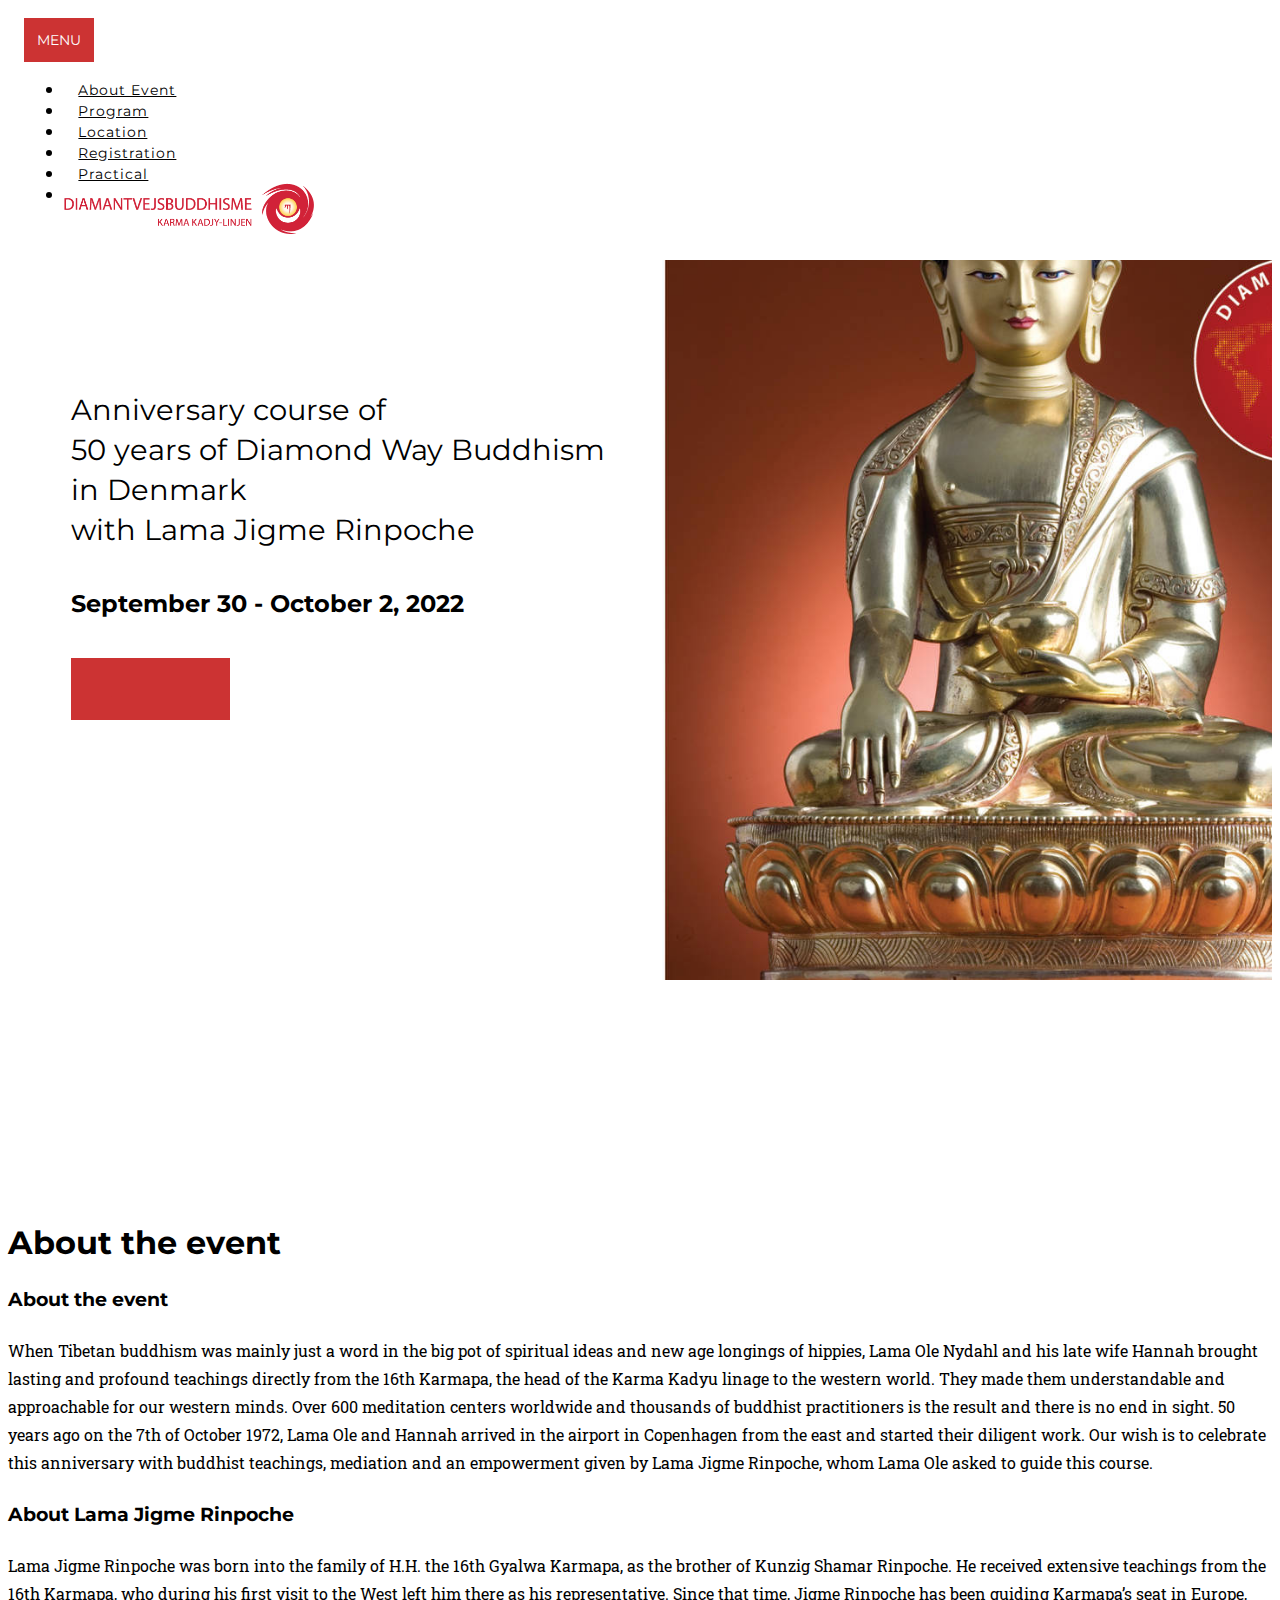
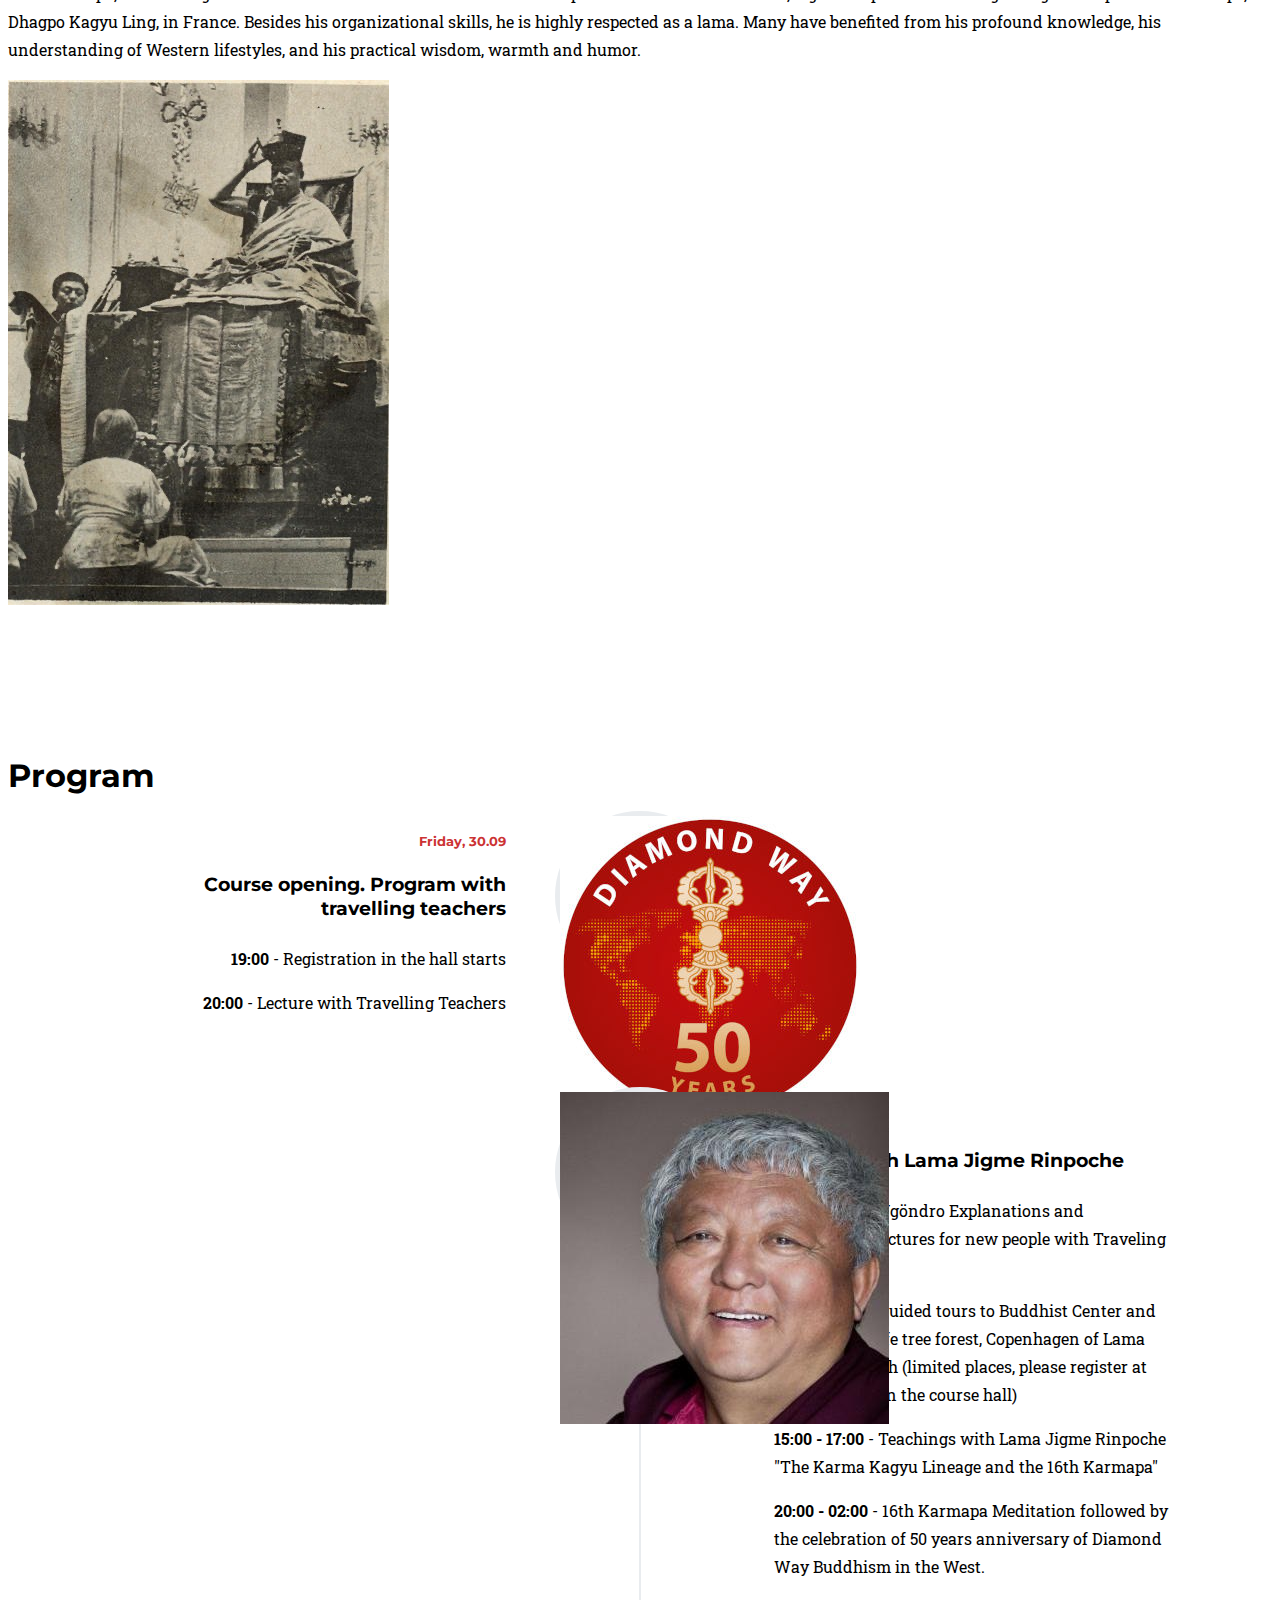
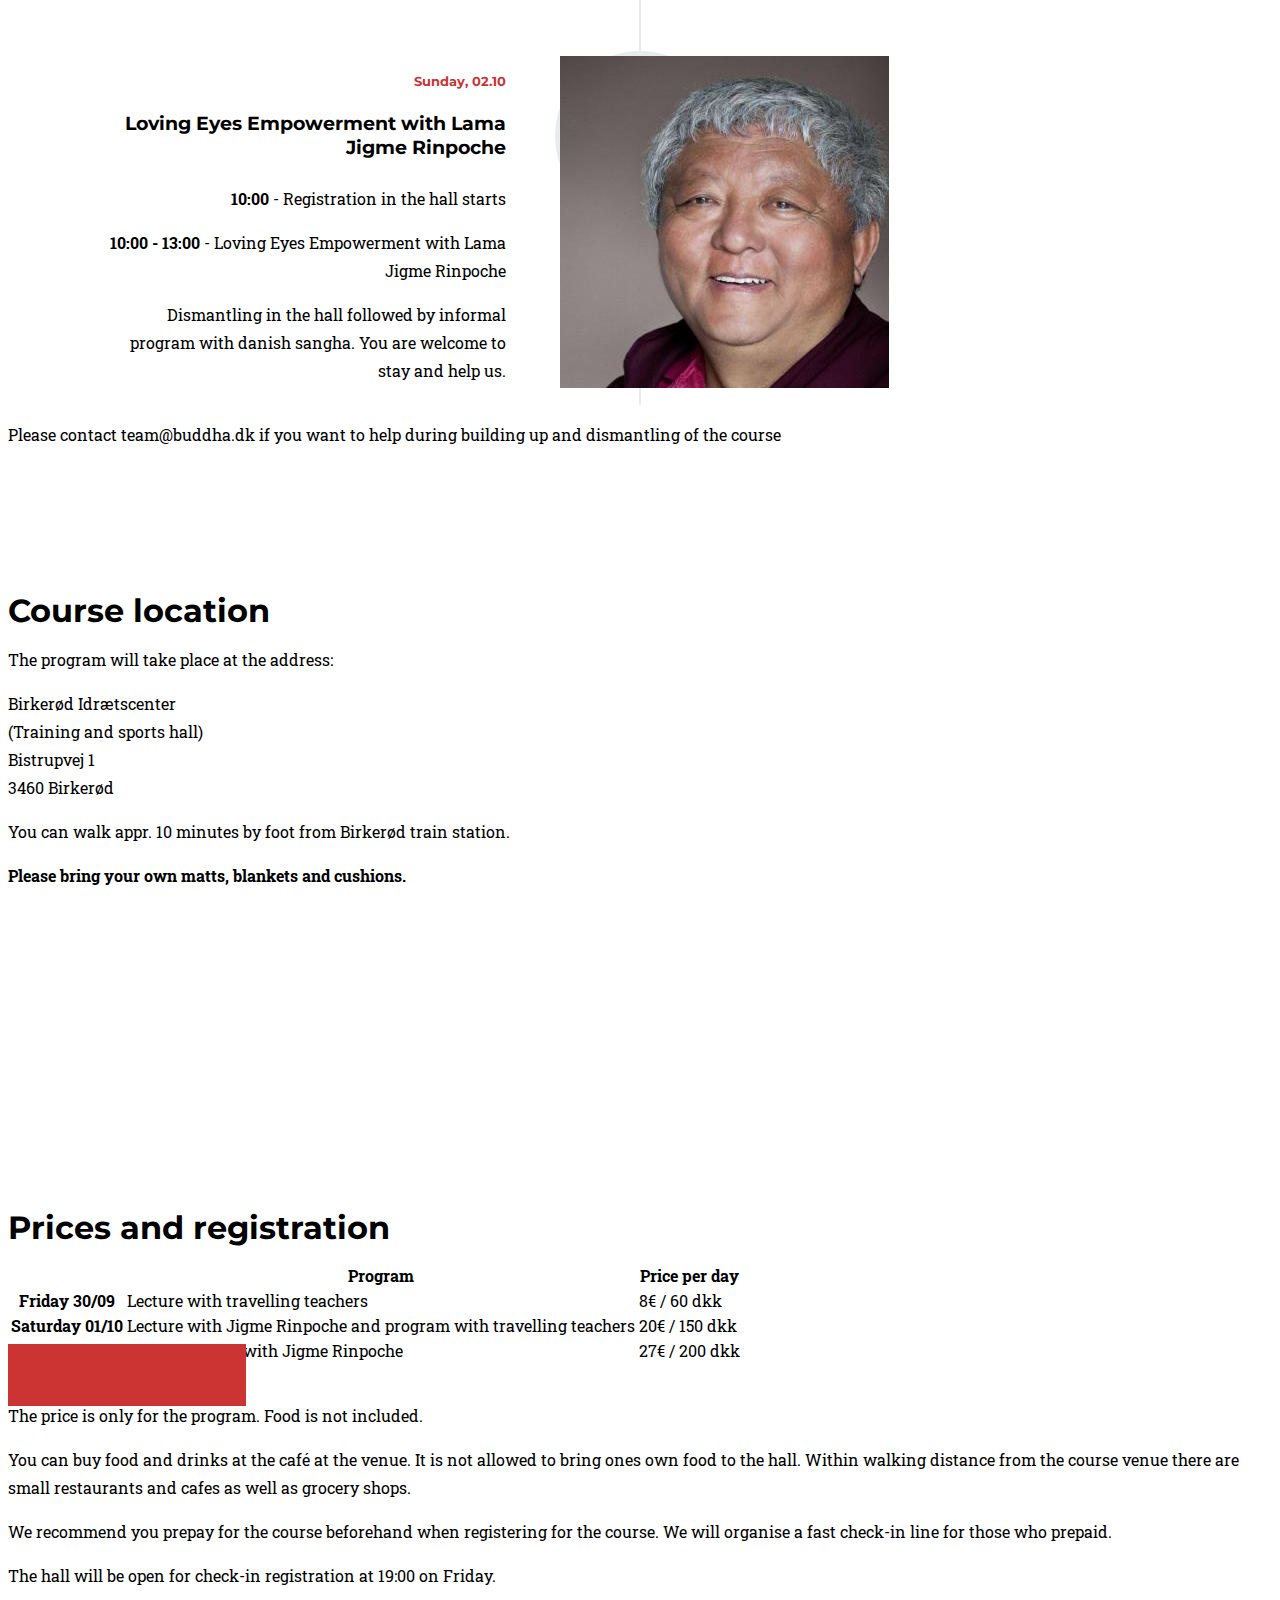
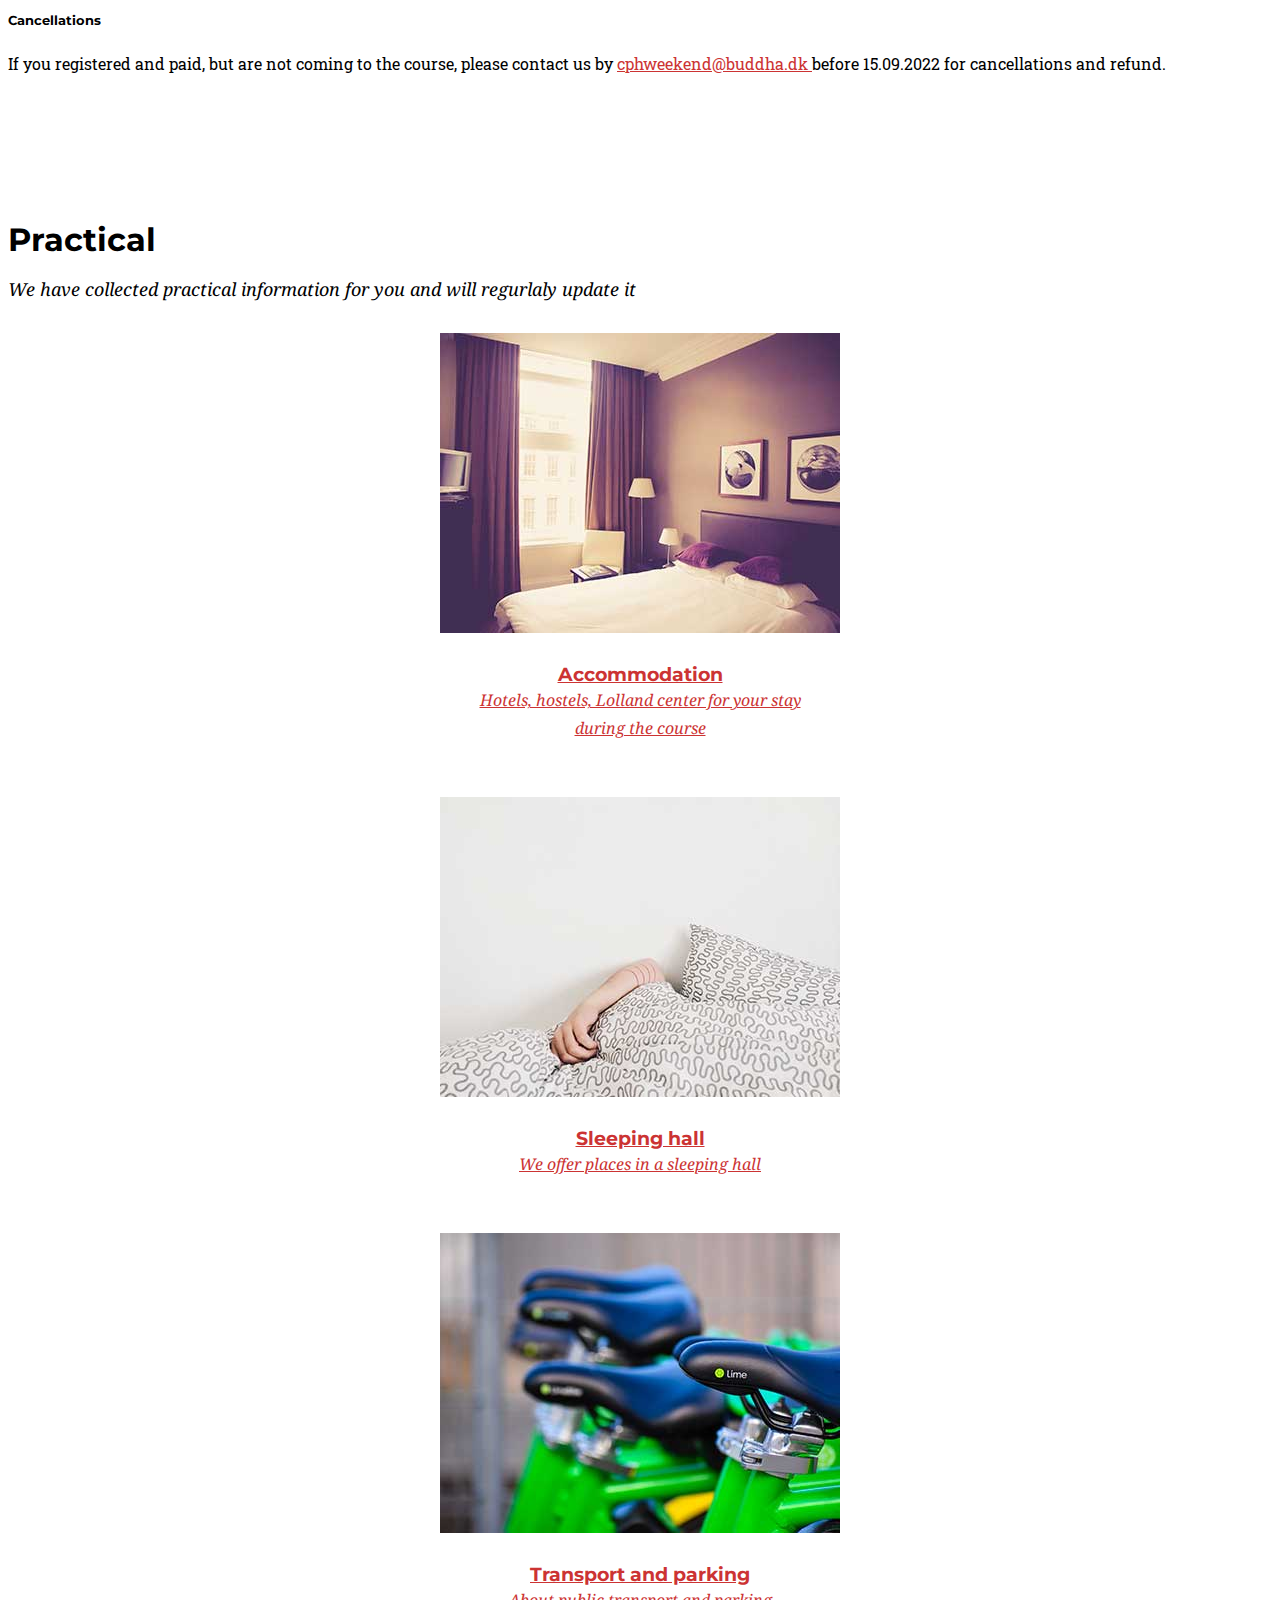
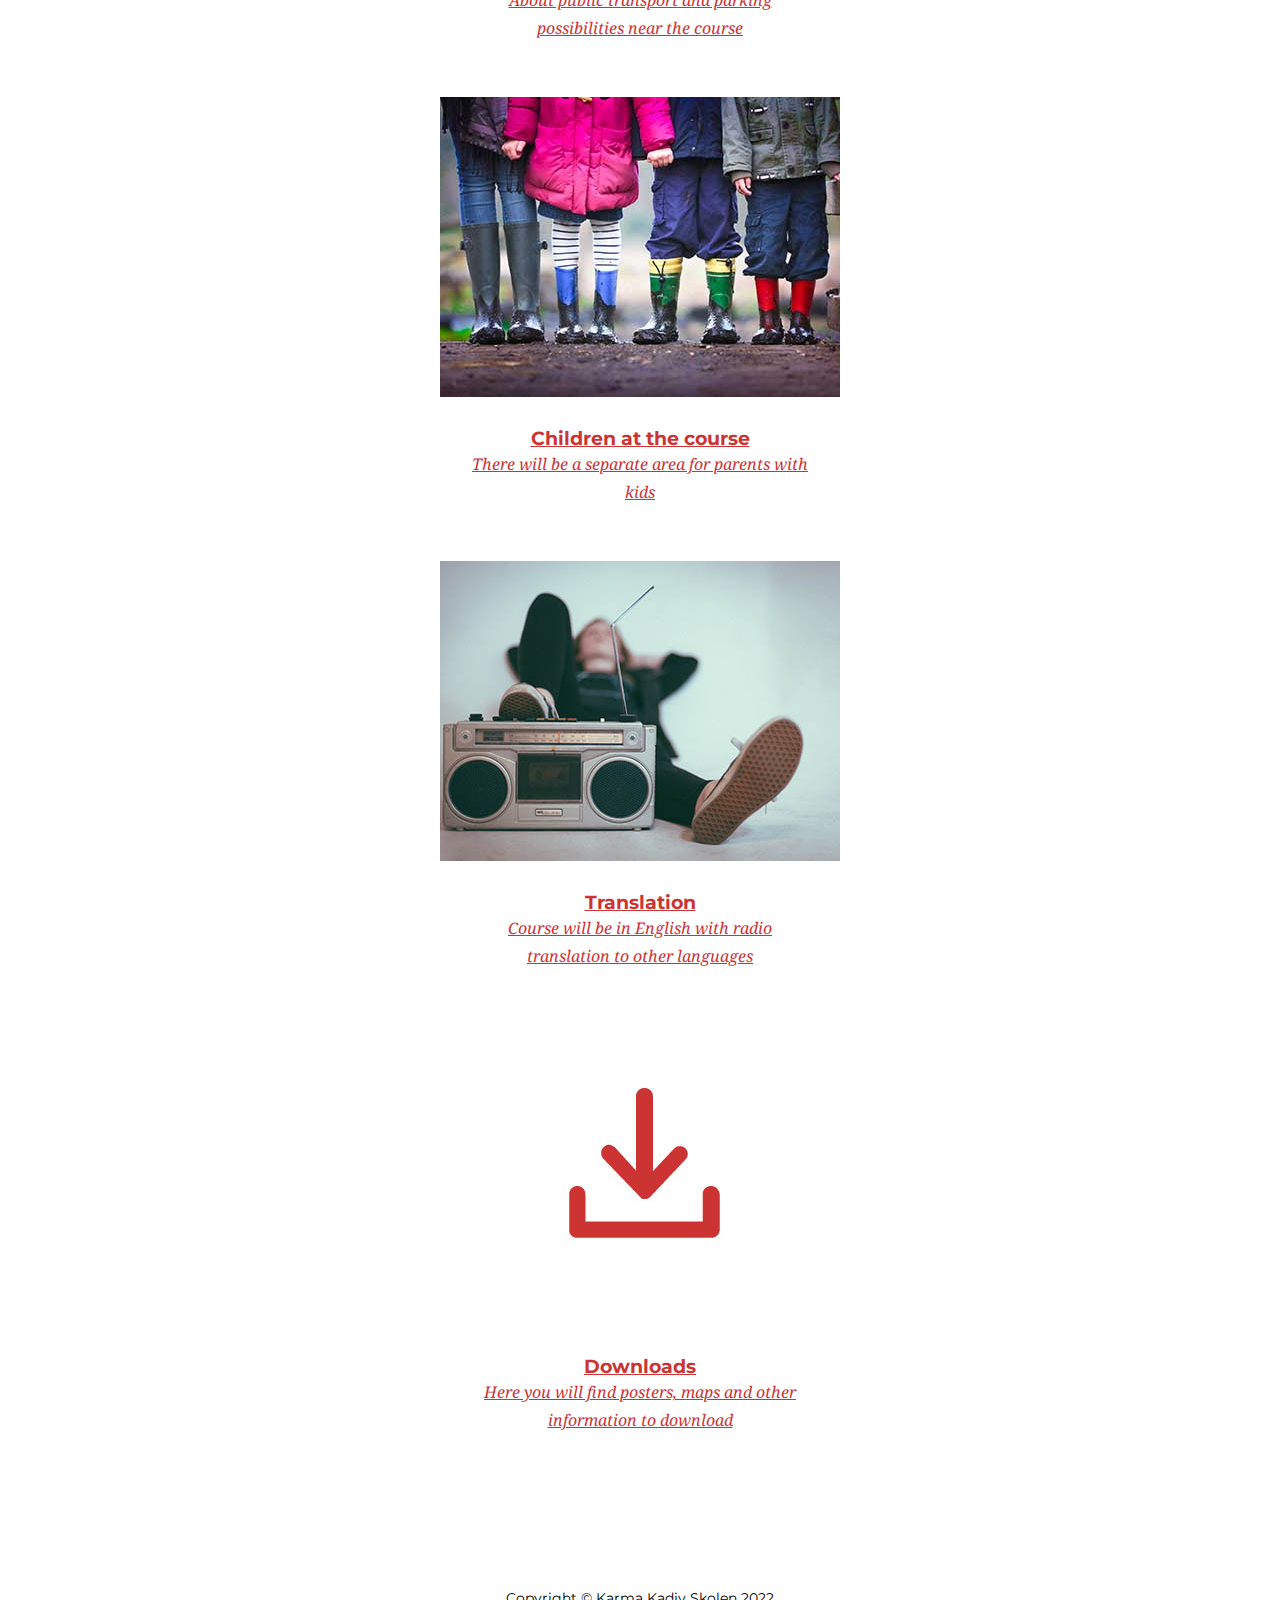
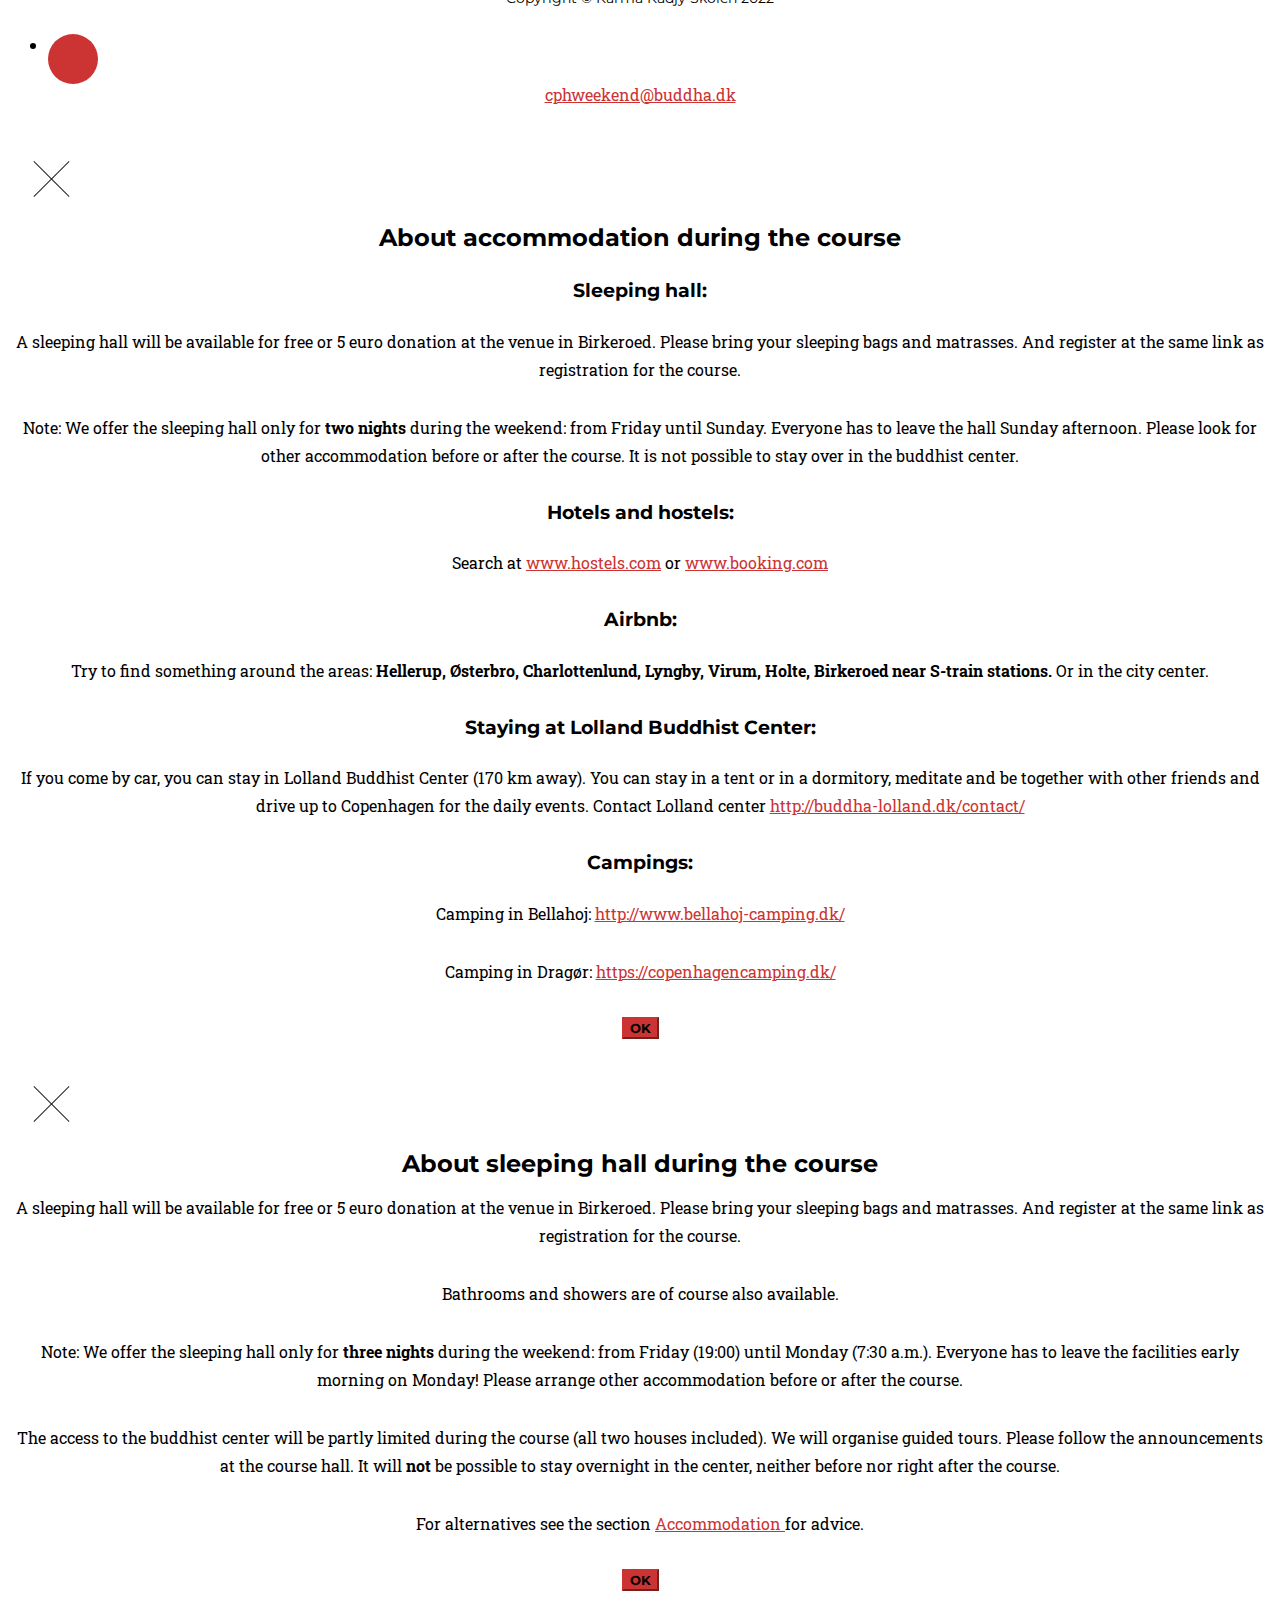
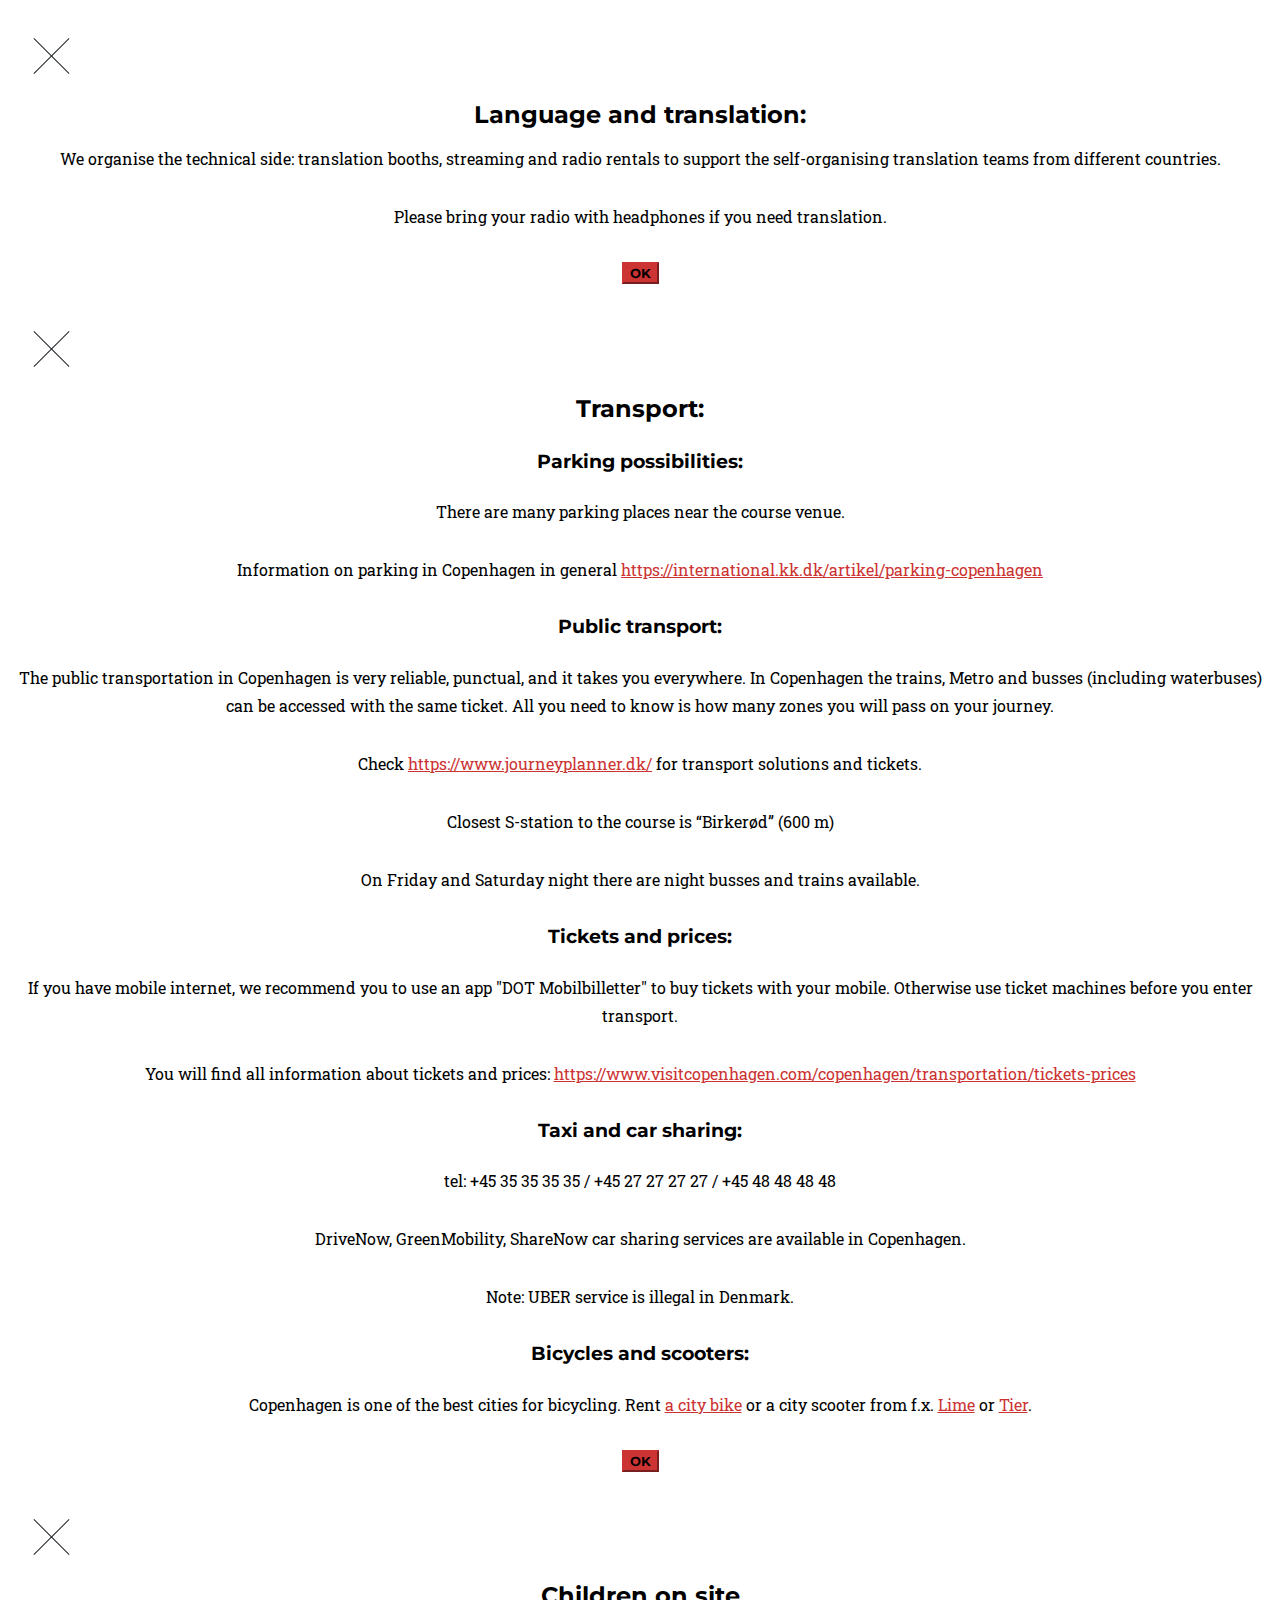
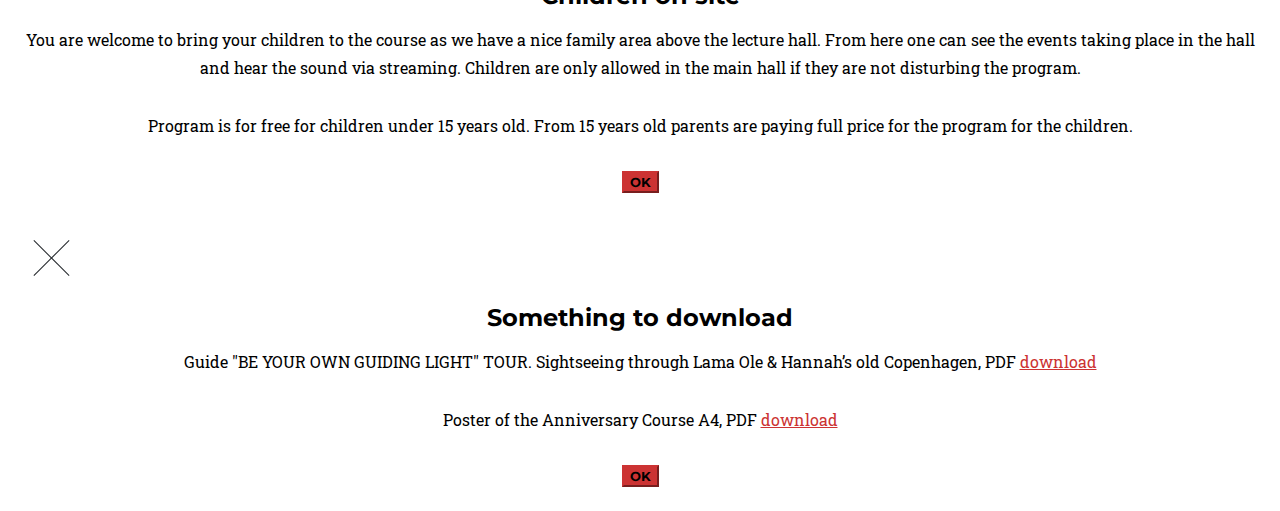
==== commit 6ac45a66: "red subheading" ====
--- a/index.html
+++ b/index.html
@@ -182,7 +182,7 @@
                             </div>
                             <div class="timeline-panel">
                                 <div class="timeline-heading">
-                                    <h5>Friday, 30.09</h5>
+                                    <h5 class="red">Friday, 30.09</h5>
                                     <h4 class="subheading">Course opening. Program with travelling teachers</h4>
                                 </div>
                                 <div class="timeline-body">
@@ -197,7 +197,7 @@
                             </div>
                             <div class="timeline-panel">
                                 <div class="timeline-heading">
-                                    <h5>Saturday, 01.10</h5>
+                                    <h5 class="red">Saturday, 01.10</h5>
                                     <h4 class="subheading">Lecture with Lama Jigme Rinpoche</h4>
                                 </div>
                                 <div class="timeline-body">
@@ -218,7 +218,7 @@
                             </div>
                             <div class="timeline-panel">
                                 <div class="timeline-heading">
-                                    <h5>Sunday, 02.10</h5>
+                                    <h5 class="red">Sunday, 02.10</h5>
                                     <h4 class="subheading">Loving Eyes Empowerment with Lama Jigme Rinpoche </h4>
                                 </div>
                                 <div class="timeline-body">
--- a/css/style.css
+++ b/css/style.css
@@ -44,6 +44,10 @@
     font-family: 'Montserrat', -apple-system, BlinkMacSystemFont, 'Segoe UI', Roboto, 'Helvetica Neue', Arial, sans-serif, 'Apple Color Emoji', 'Segoe UI Emoji', 'Segoe UI Symbol', 'Noto Color Emoji';
 }
 
+.red {
+    color: #CC3333;
+}
+
 h4 {
 font-size: 1.2rem;
 }
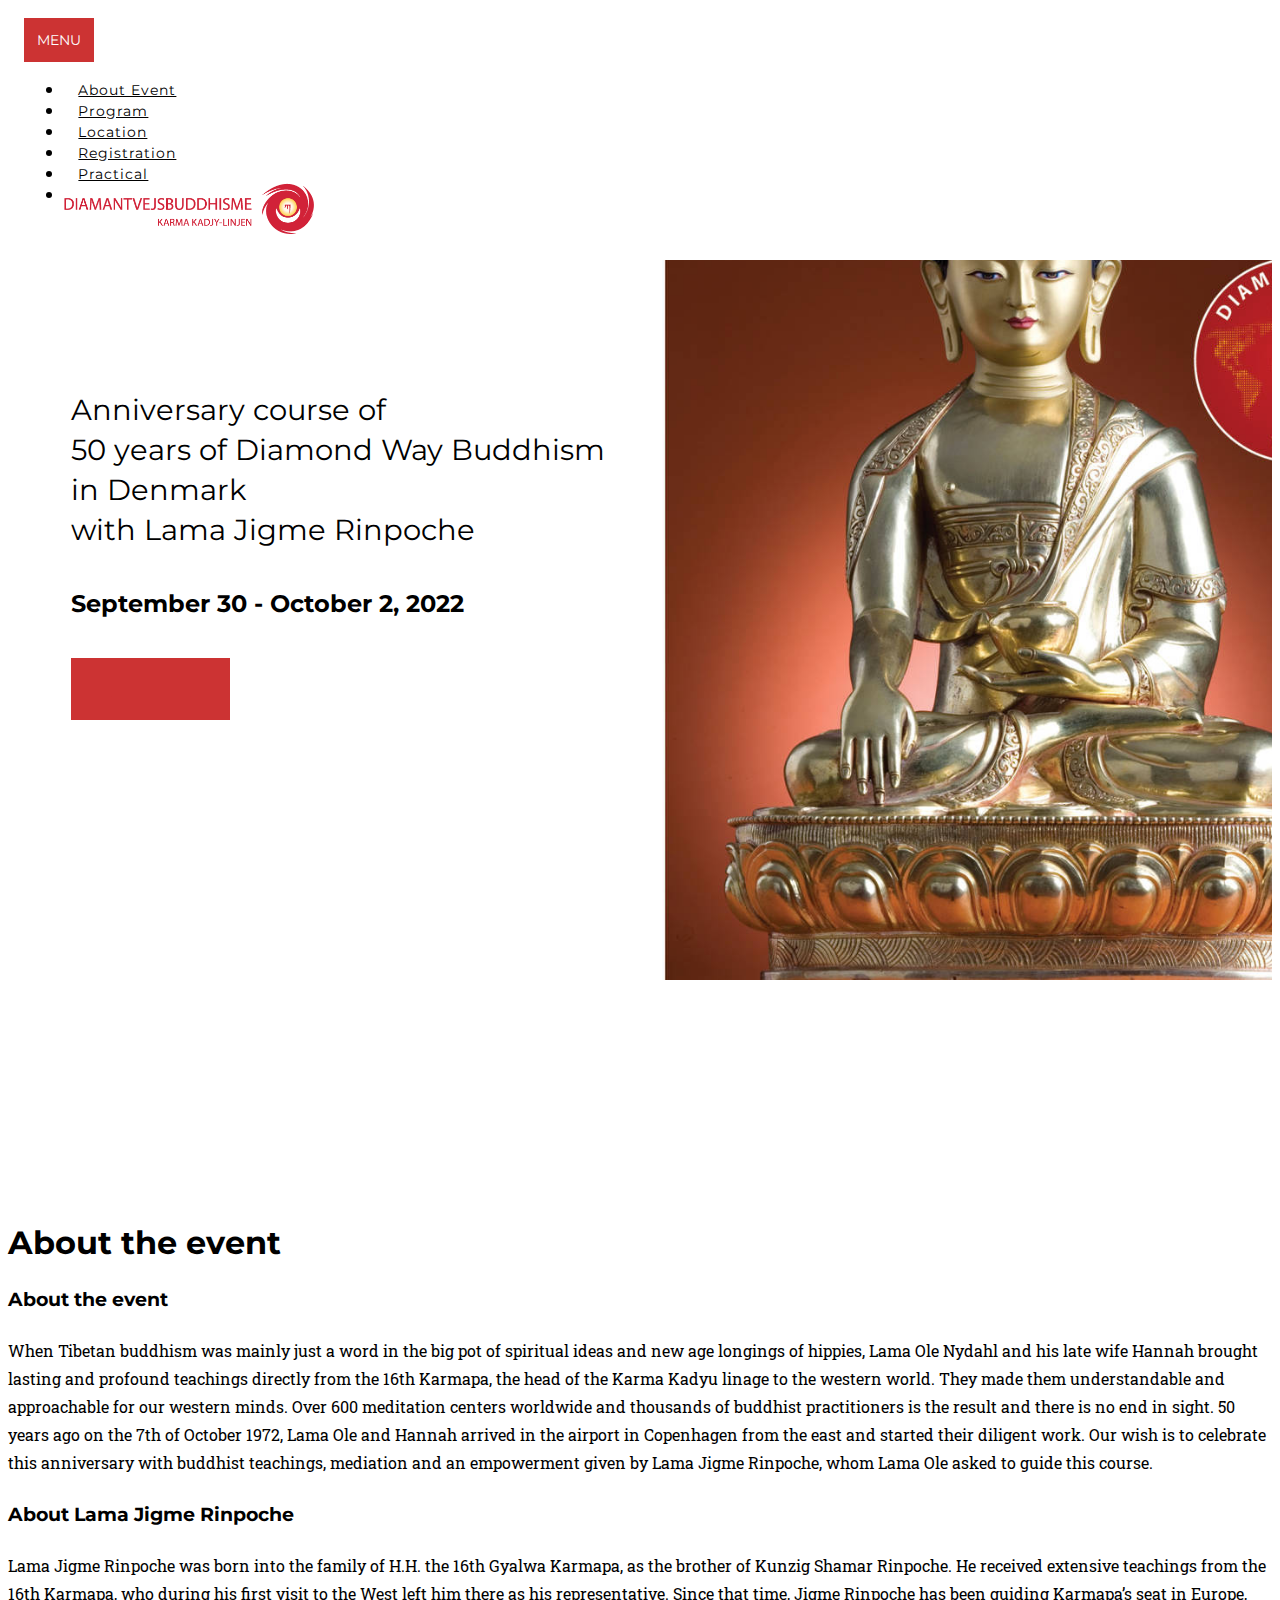
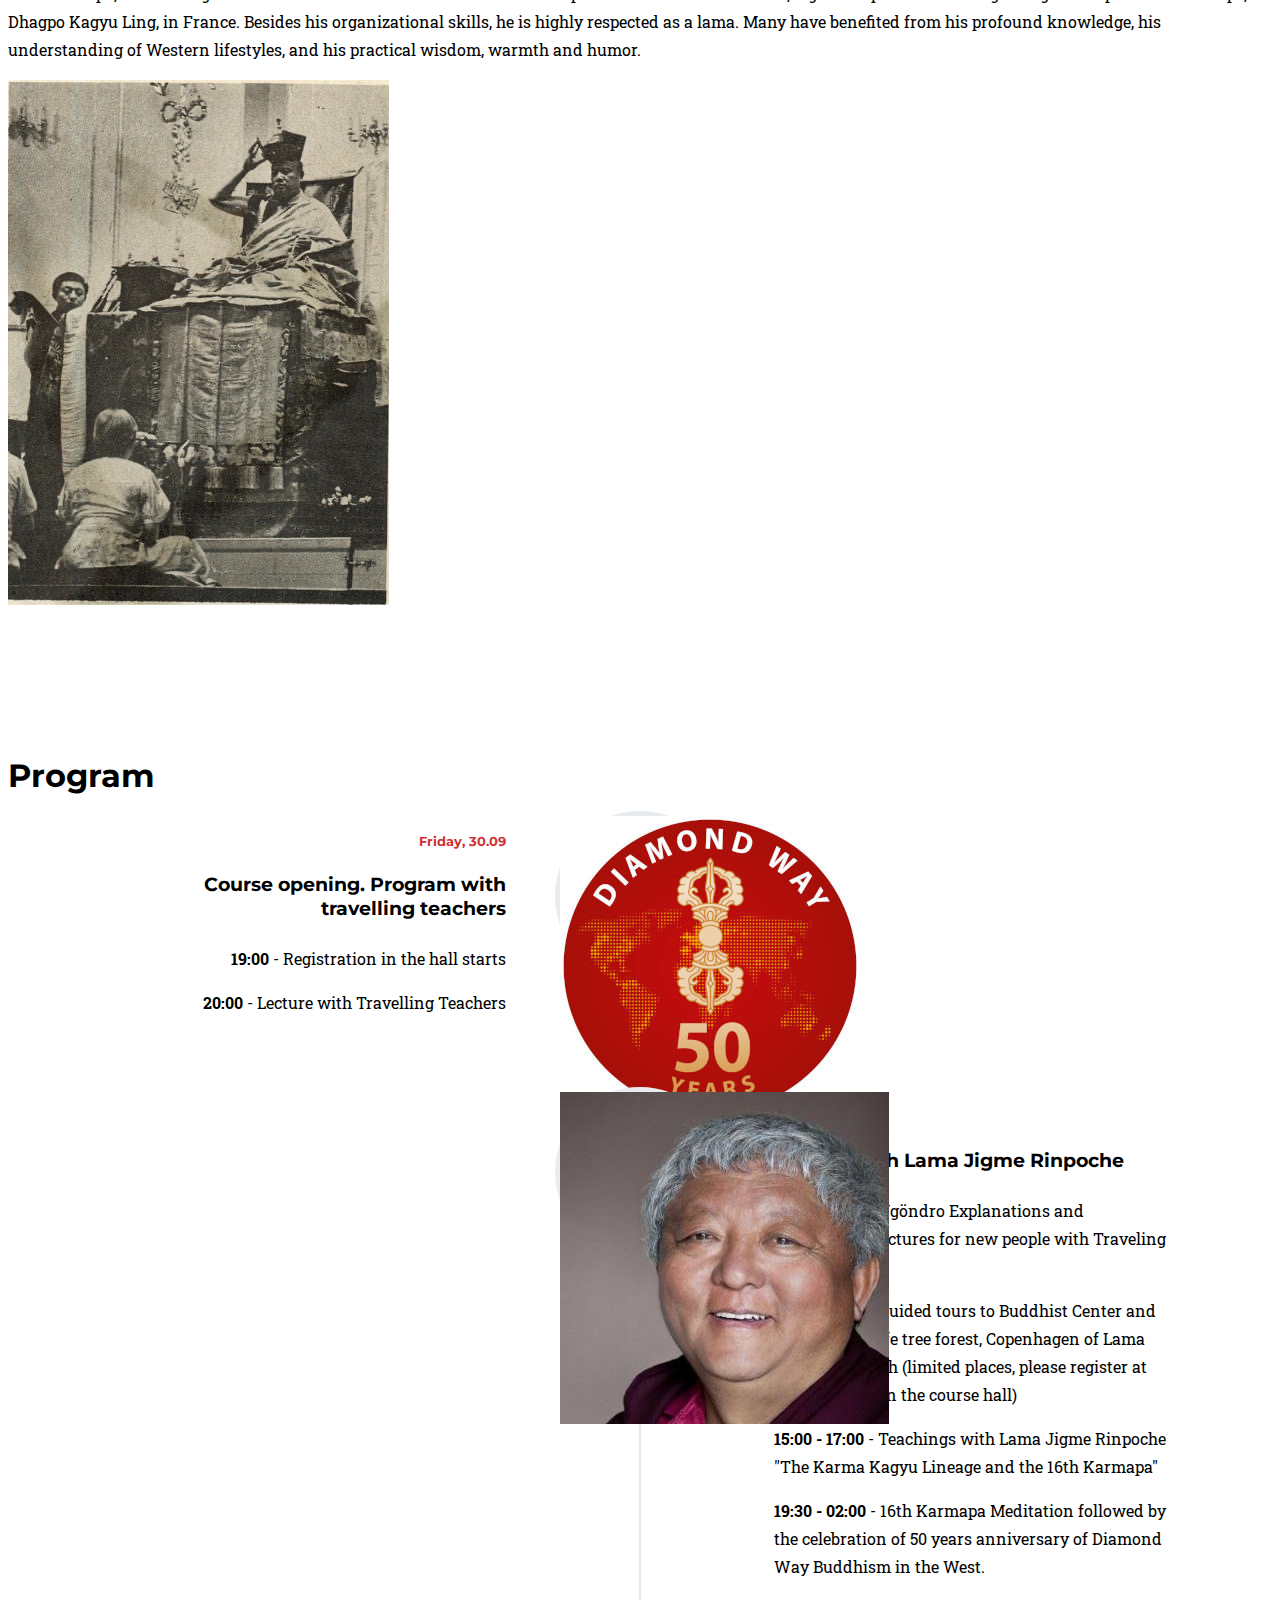
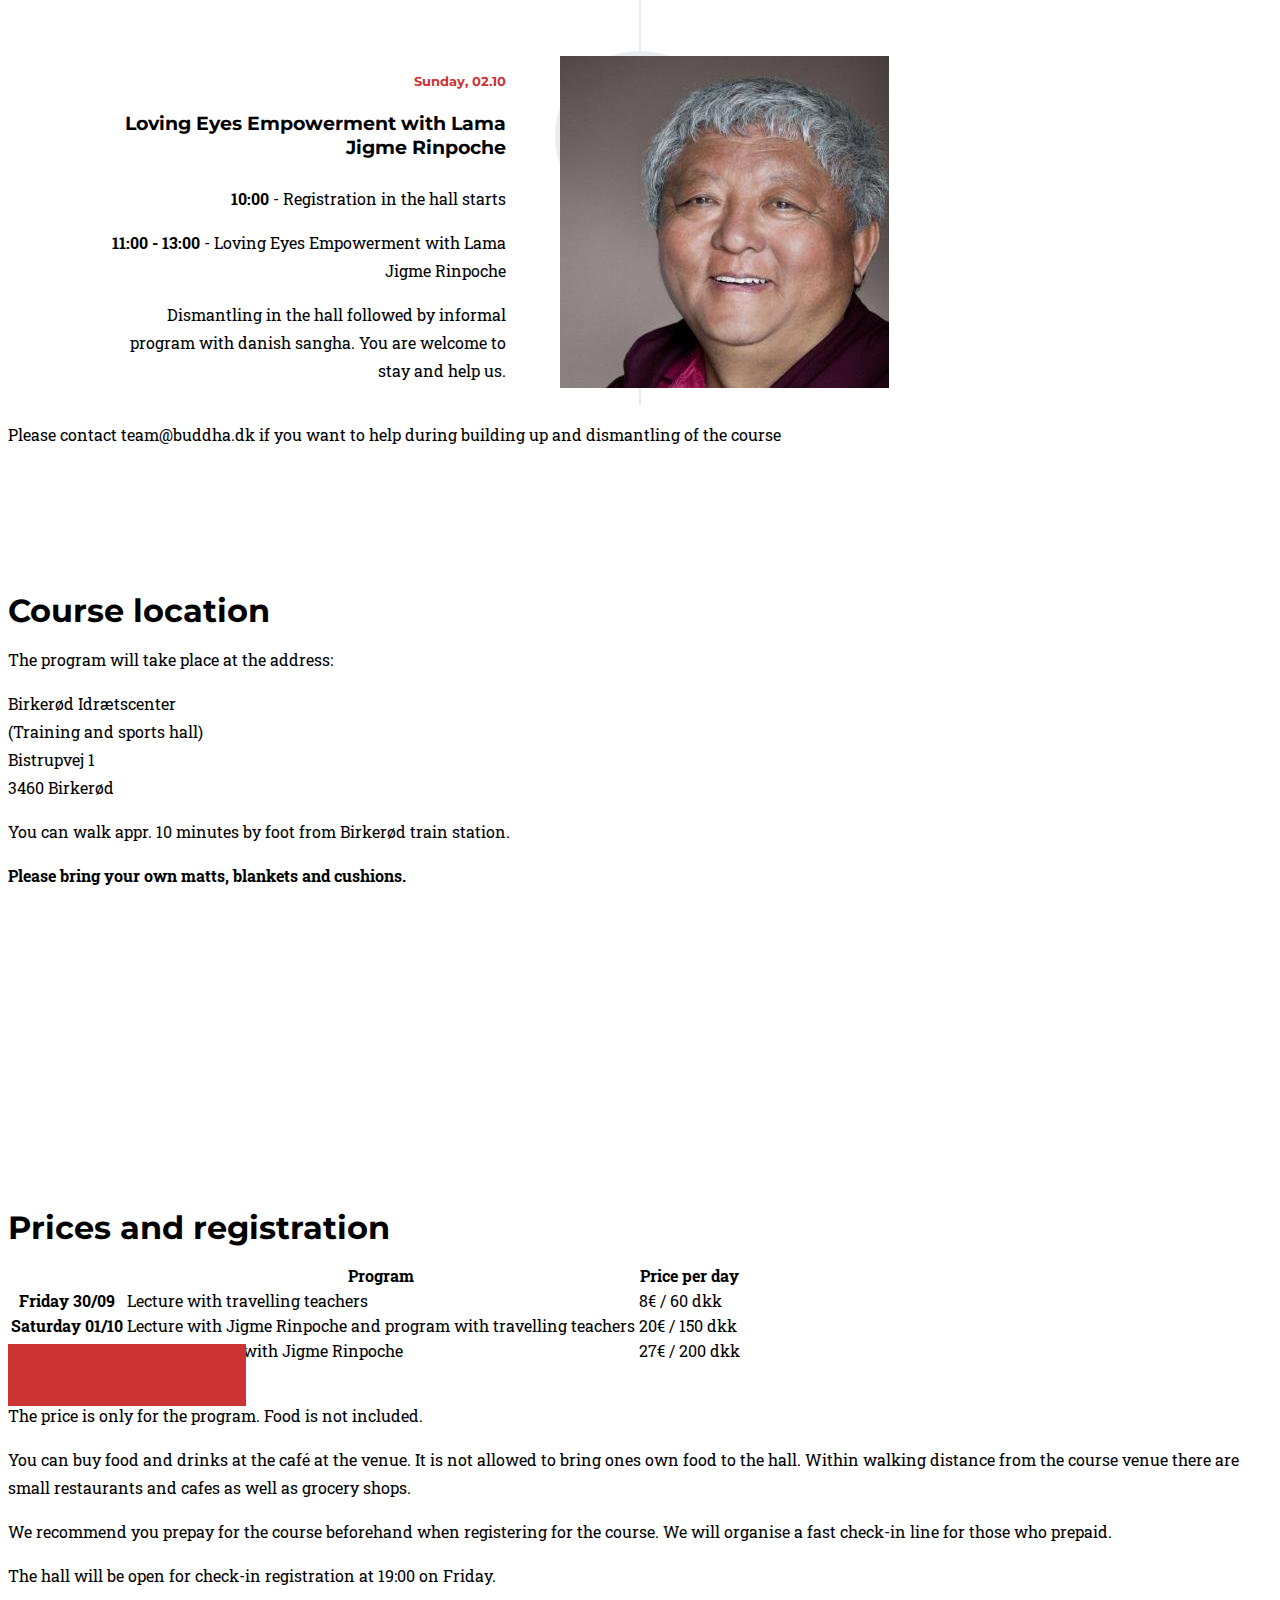
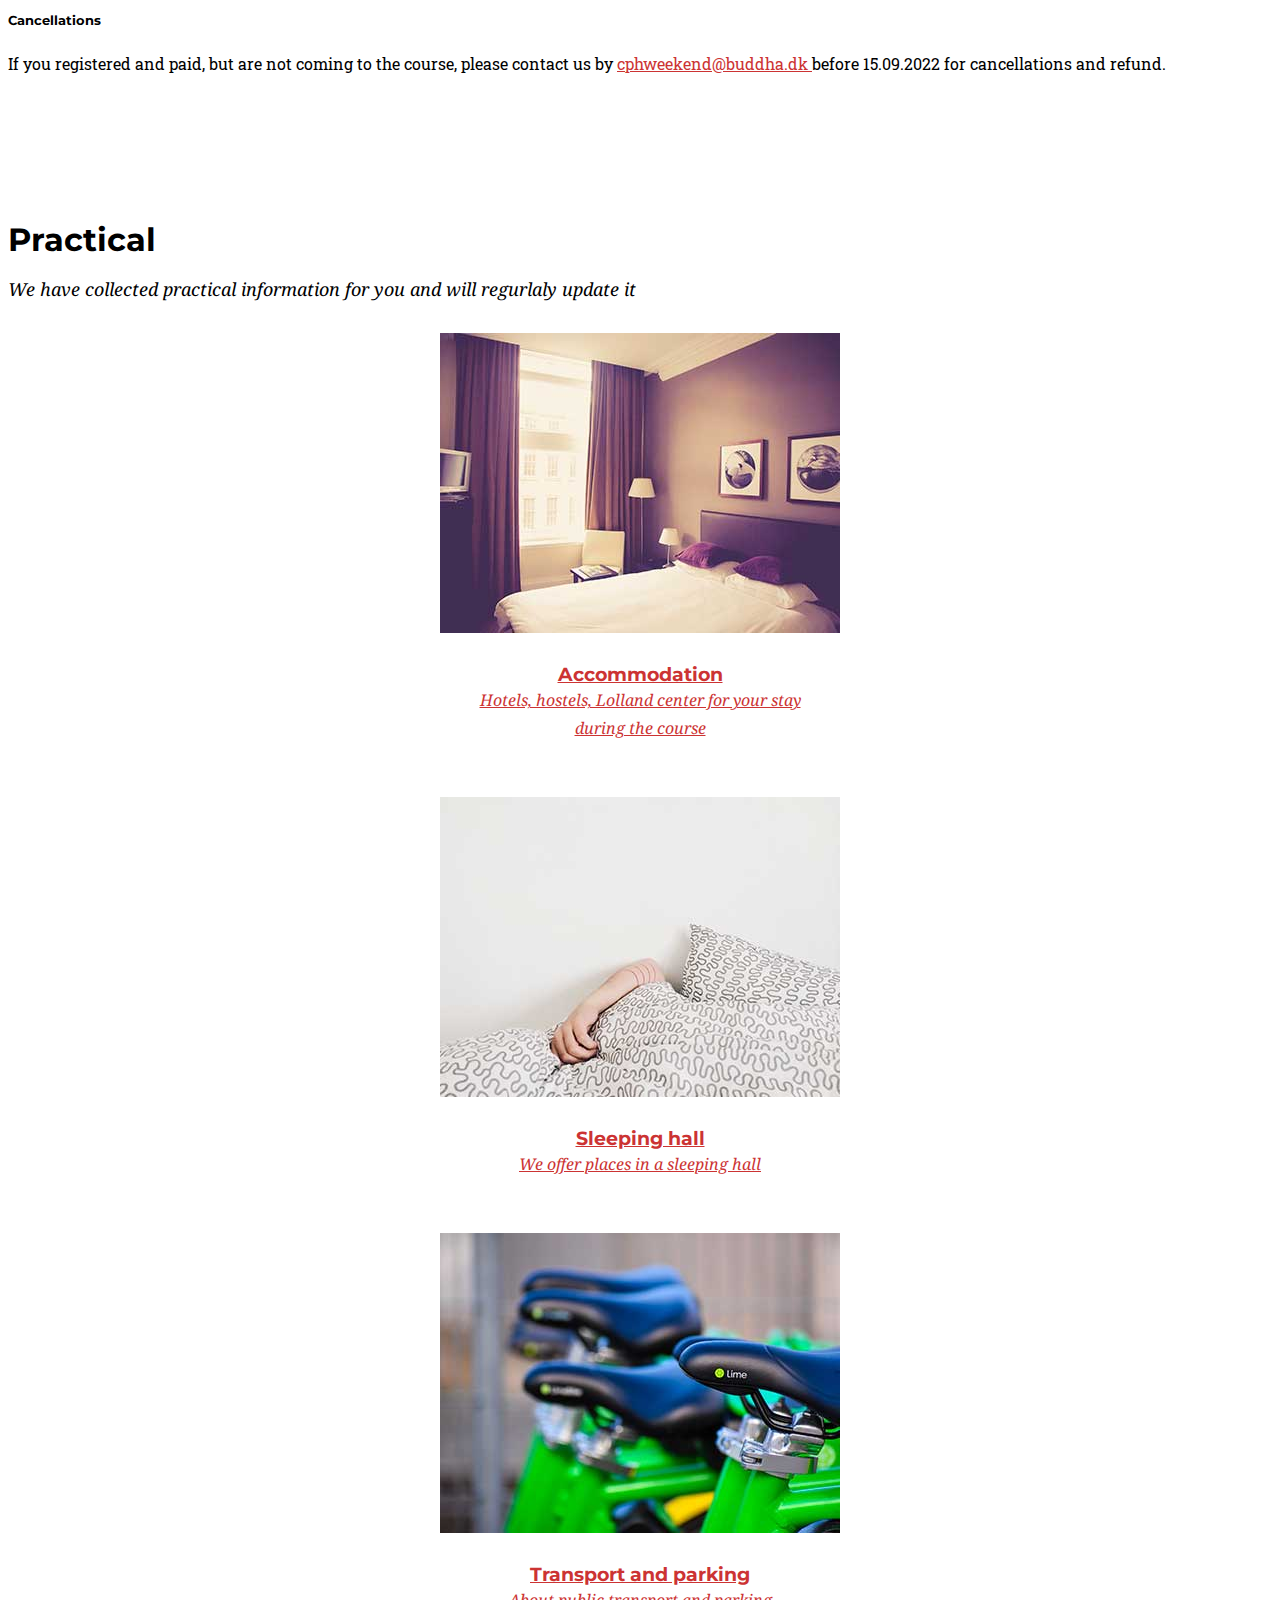
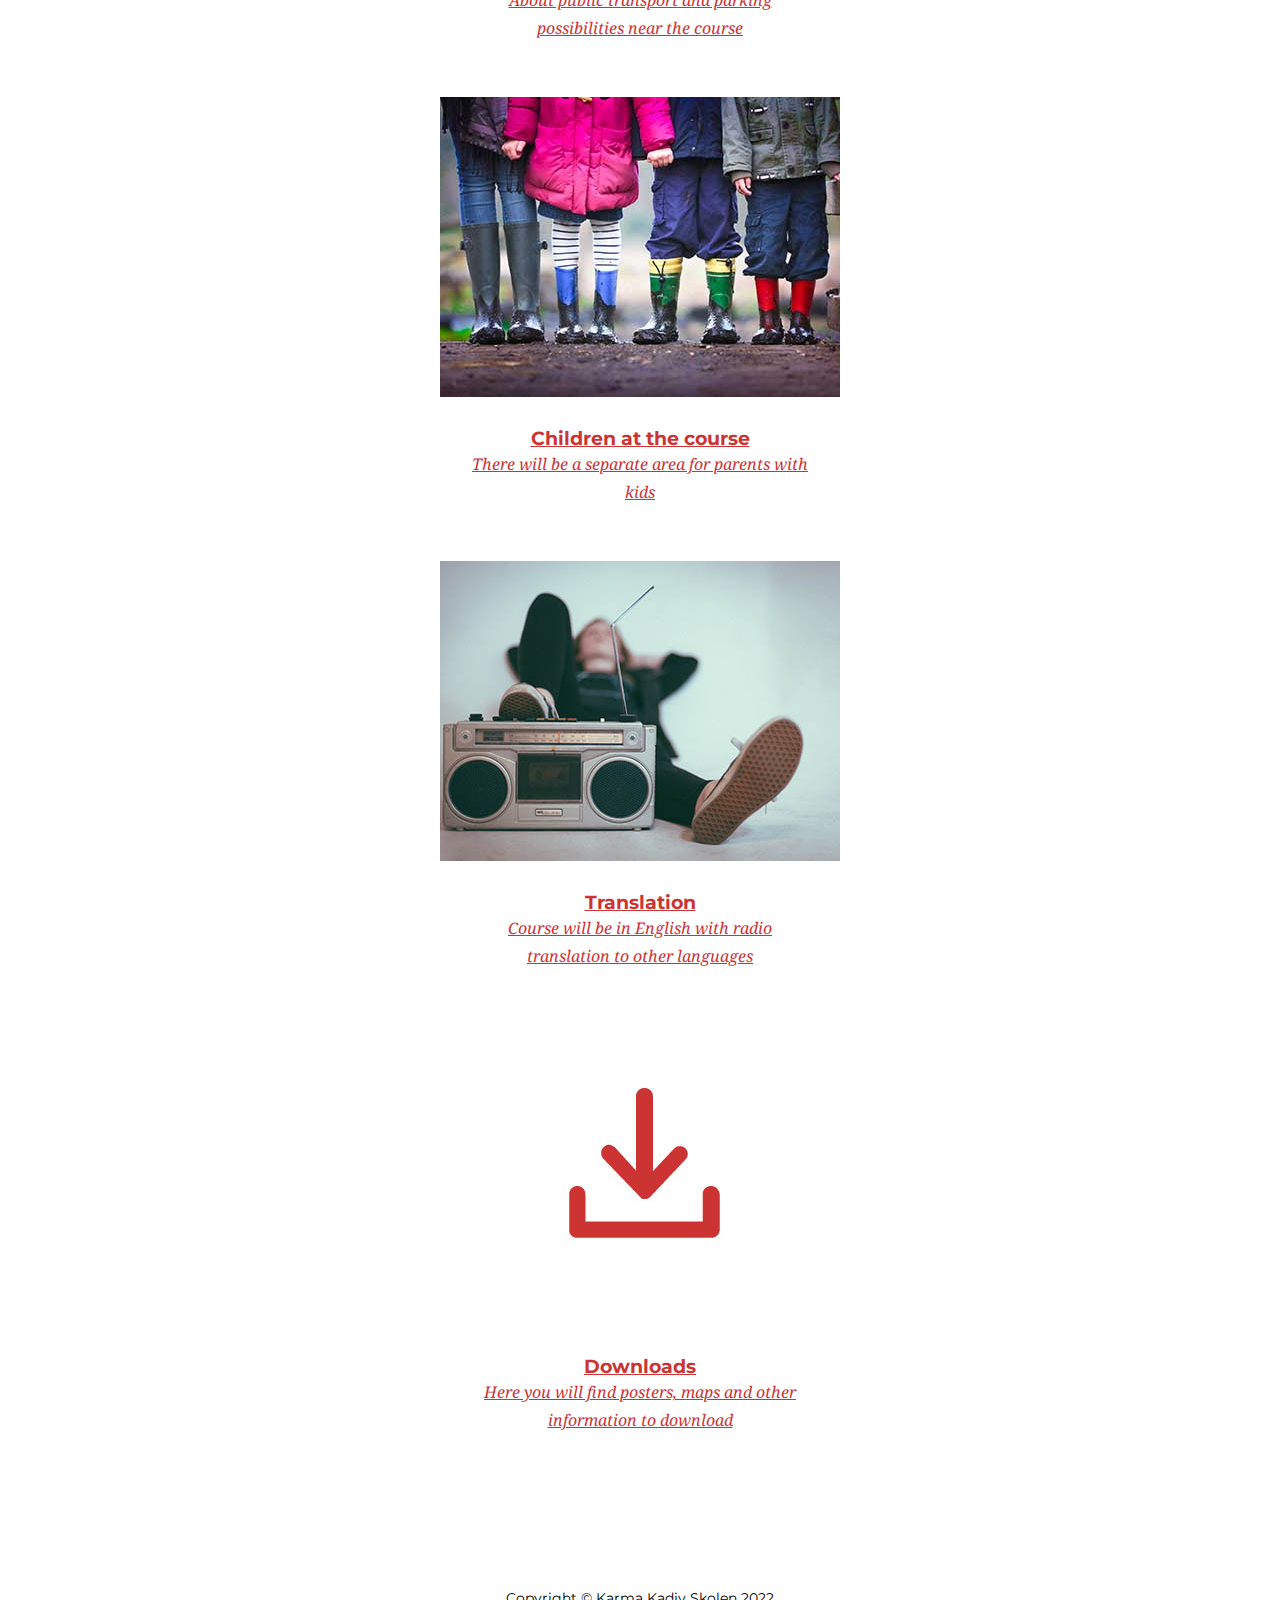
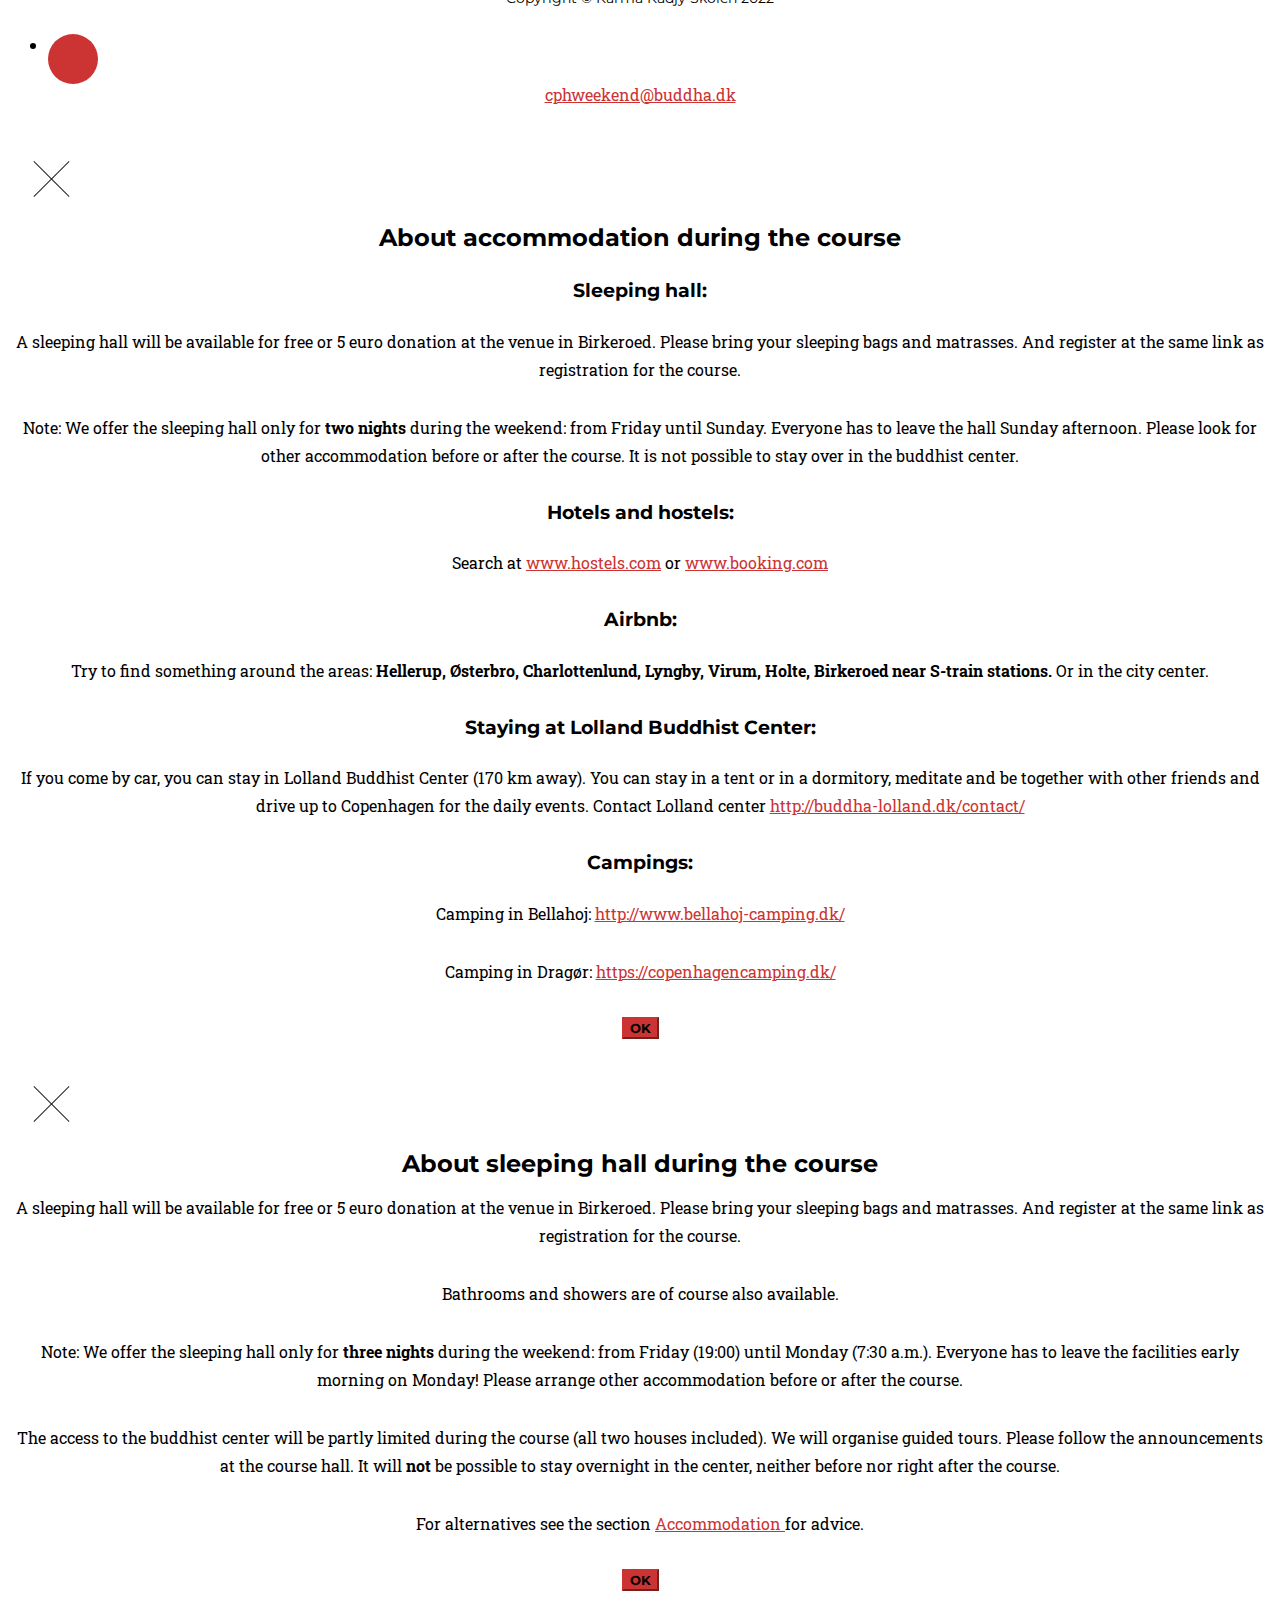
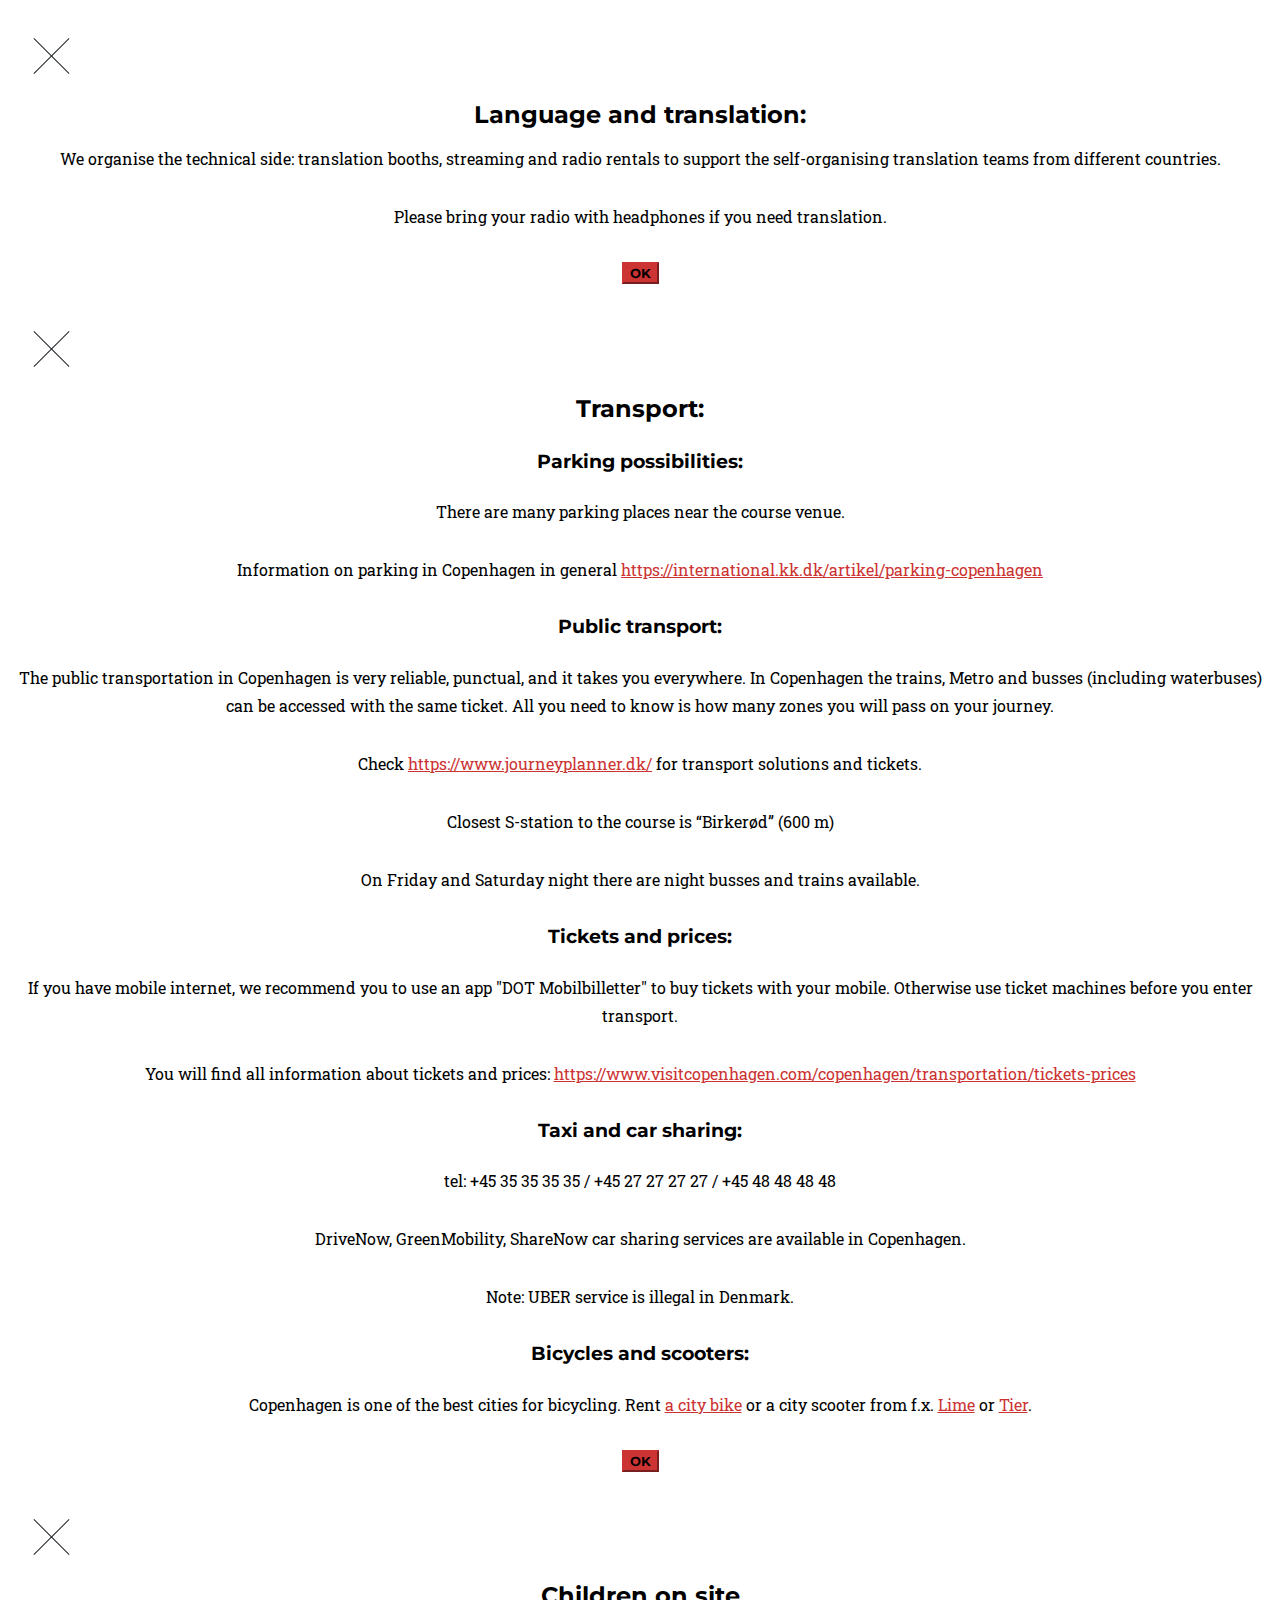
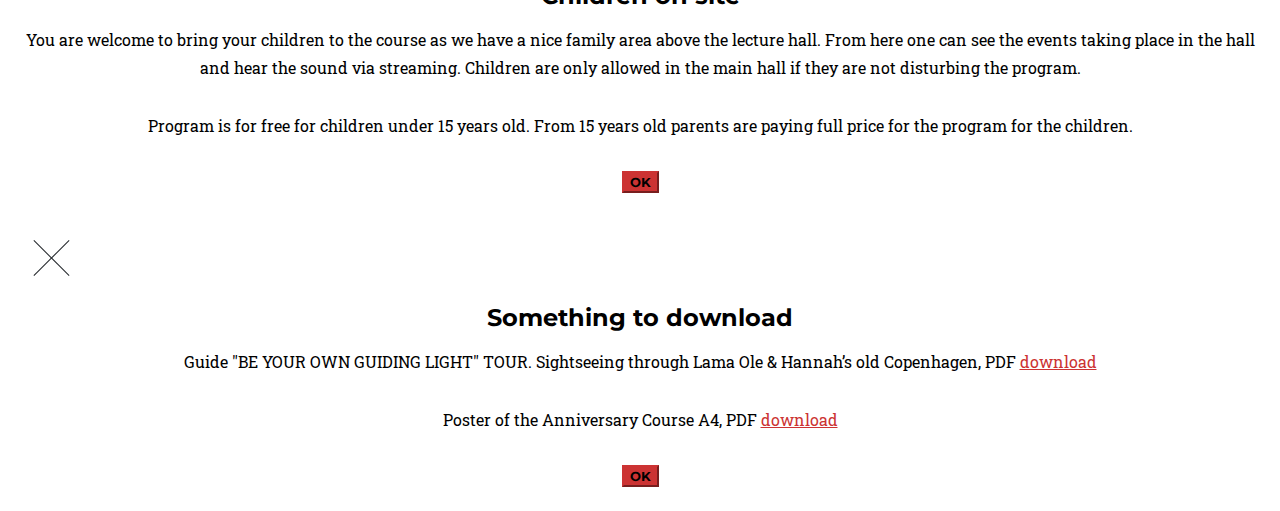
==== commit 7cfc77ab: "times" ====
--- a/index.html
+++ b/index.html
@@ -206,7 +206,7 @@
                                         <p class="mt-3"><b>10:00 - 14:00</b> - Guided tours to Buddhist Center and stupa, Stupa Life tree forest, Copenhagen of Lama Ole and Hannah (limited places, please register at the info point in the course hall)
                                         </p>
                                         <p class="mt-3"><b>15:00 - 17:00</b> - Teachings with Lama Jigme Rinpoche "The Karma Kagyu Lineage and the 16th Karmapa"</p>
-                                        <p class="mt-3"><b>20:00 - 02:00</b> - 16th Karmapa Meditation followed by the celebration of 50 years anniversary of Diamond Way Buddhism in the West.
+                                        <p class="mt-3"><b>19:30 - 02:00</b> - 16th Karmapa Meditation followed by the celebration of 50 years anniversary of Diamond Way Buddhism in the West.
                                         </p>
                                    
                                 </div>
@@ -223,7 +223,7 @@
                                 </div>
                                 <div class="timeline-body">
                                     <p class="mt-3"><b>10:00</b> - Registration in the hall starts</p>
-                                    <p class="mt-3"><b>10:00 - 13:00</b> - Loving Eyes Empowerment with Lama Jigme Rinpoche</p>
+                                    <p class="mt-3"><b>11:00 - 13:00</b> - Loving Eyes Empowerment with Lama Jigme Rinpoche</p>
                                     <p class="mt-3">Dismantling in the hall followed by informal program with danish sangha. You are welcome to stay and help us.</p>
                                 </div>
                             </div>
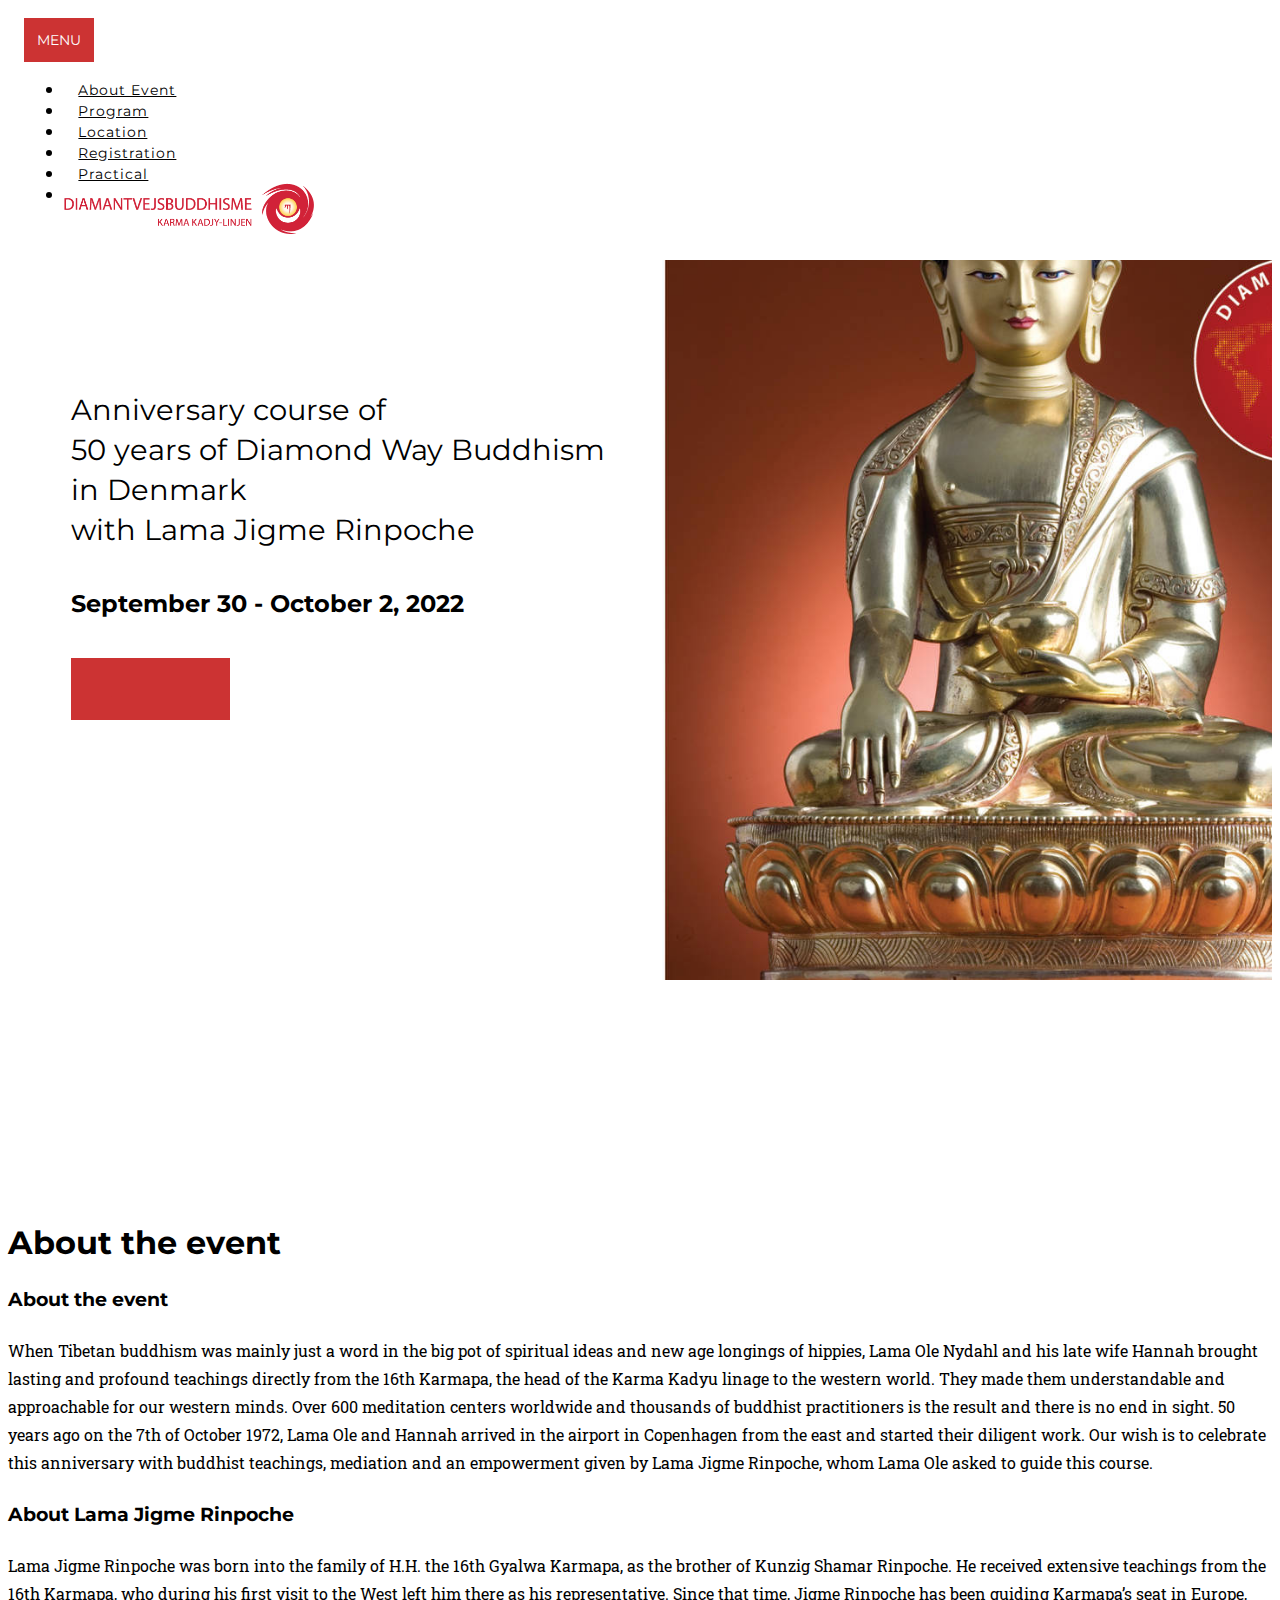
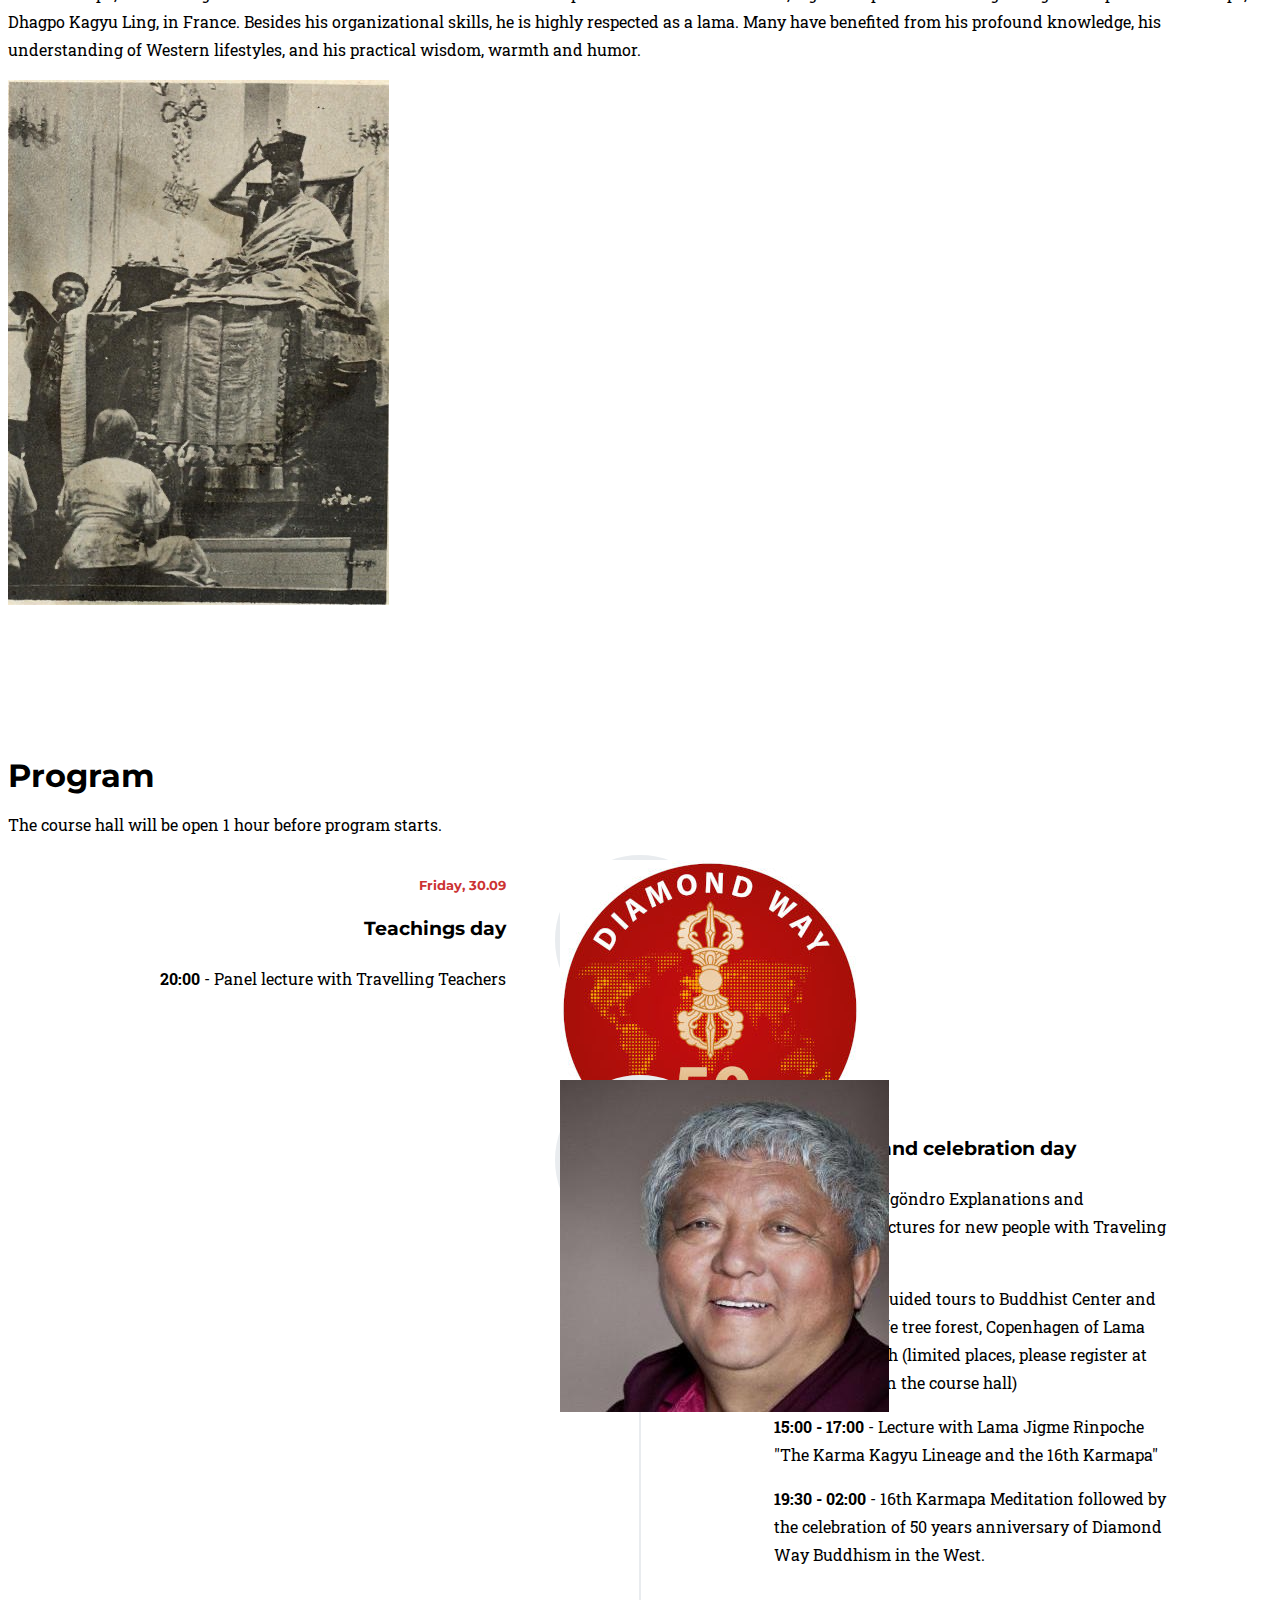
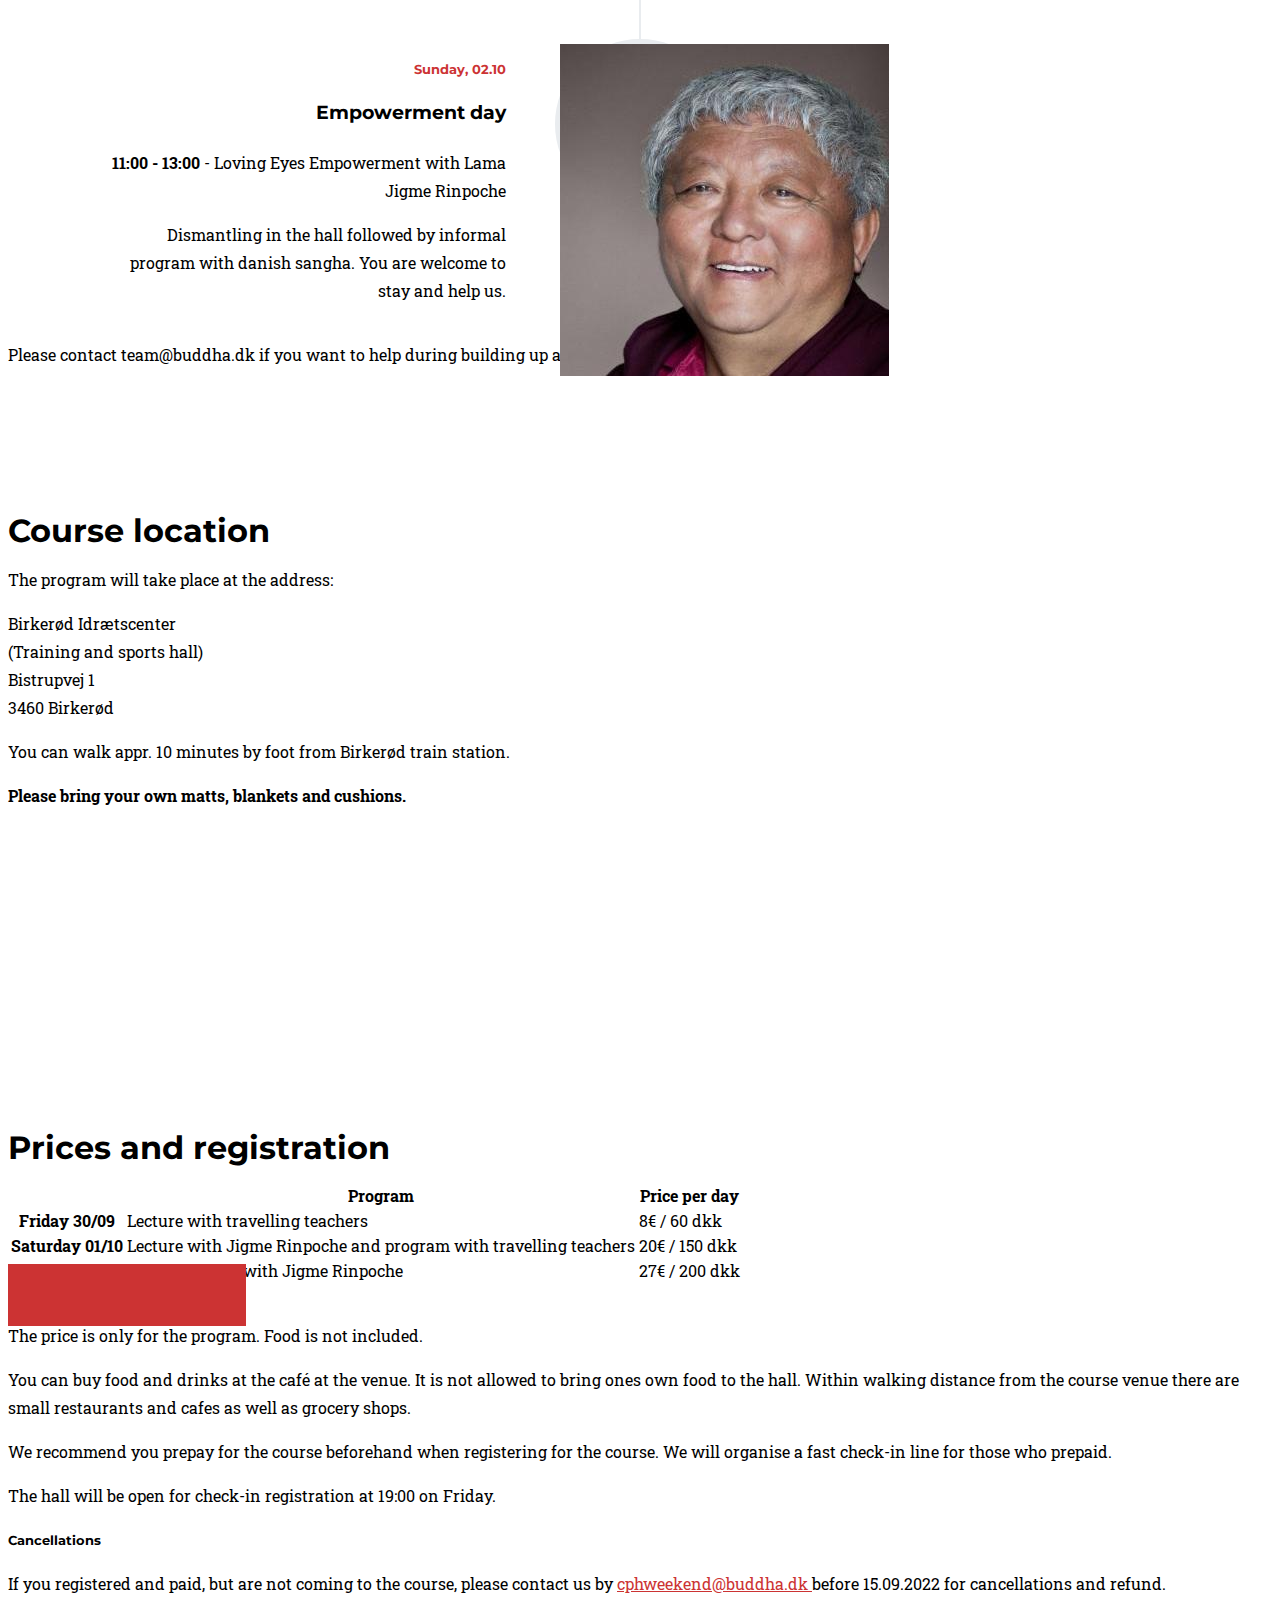
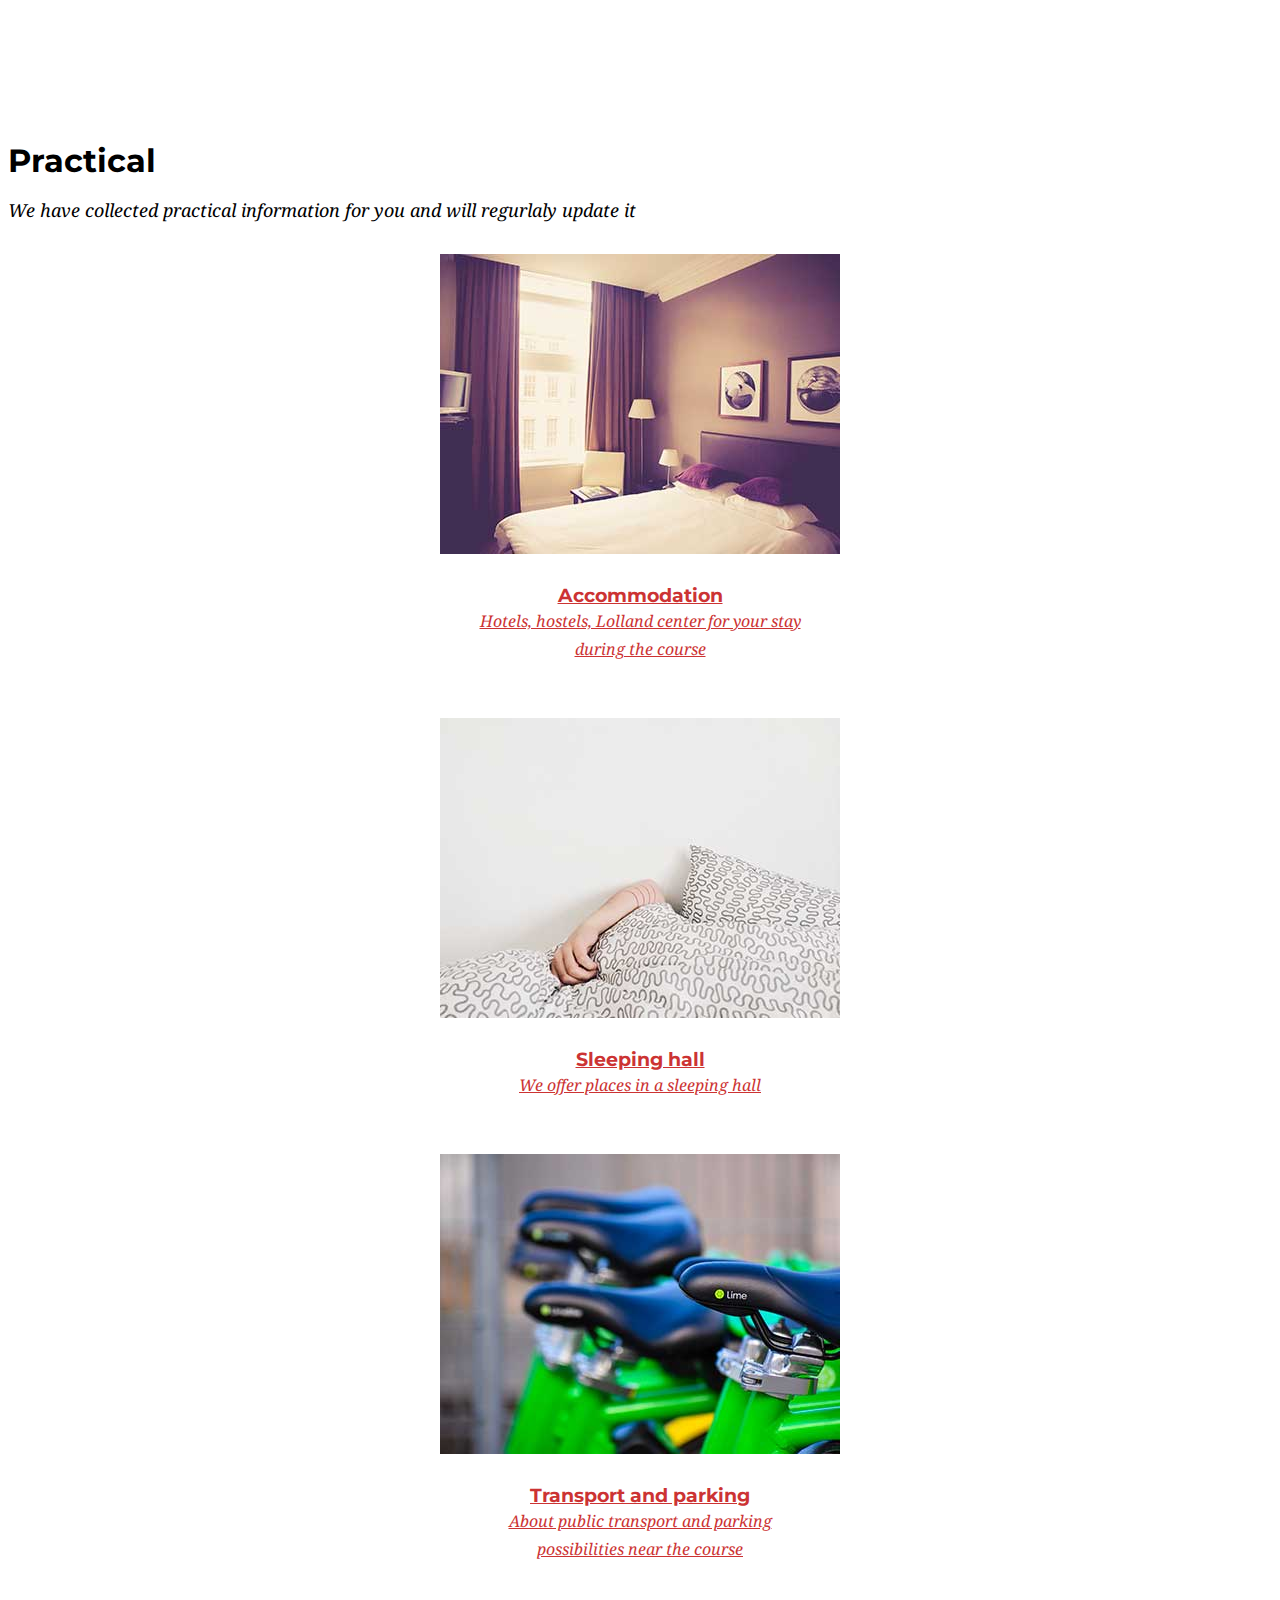
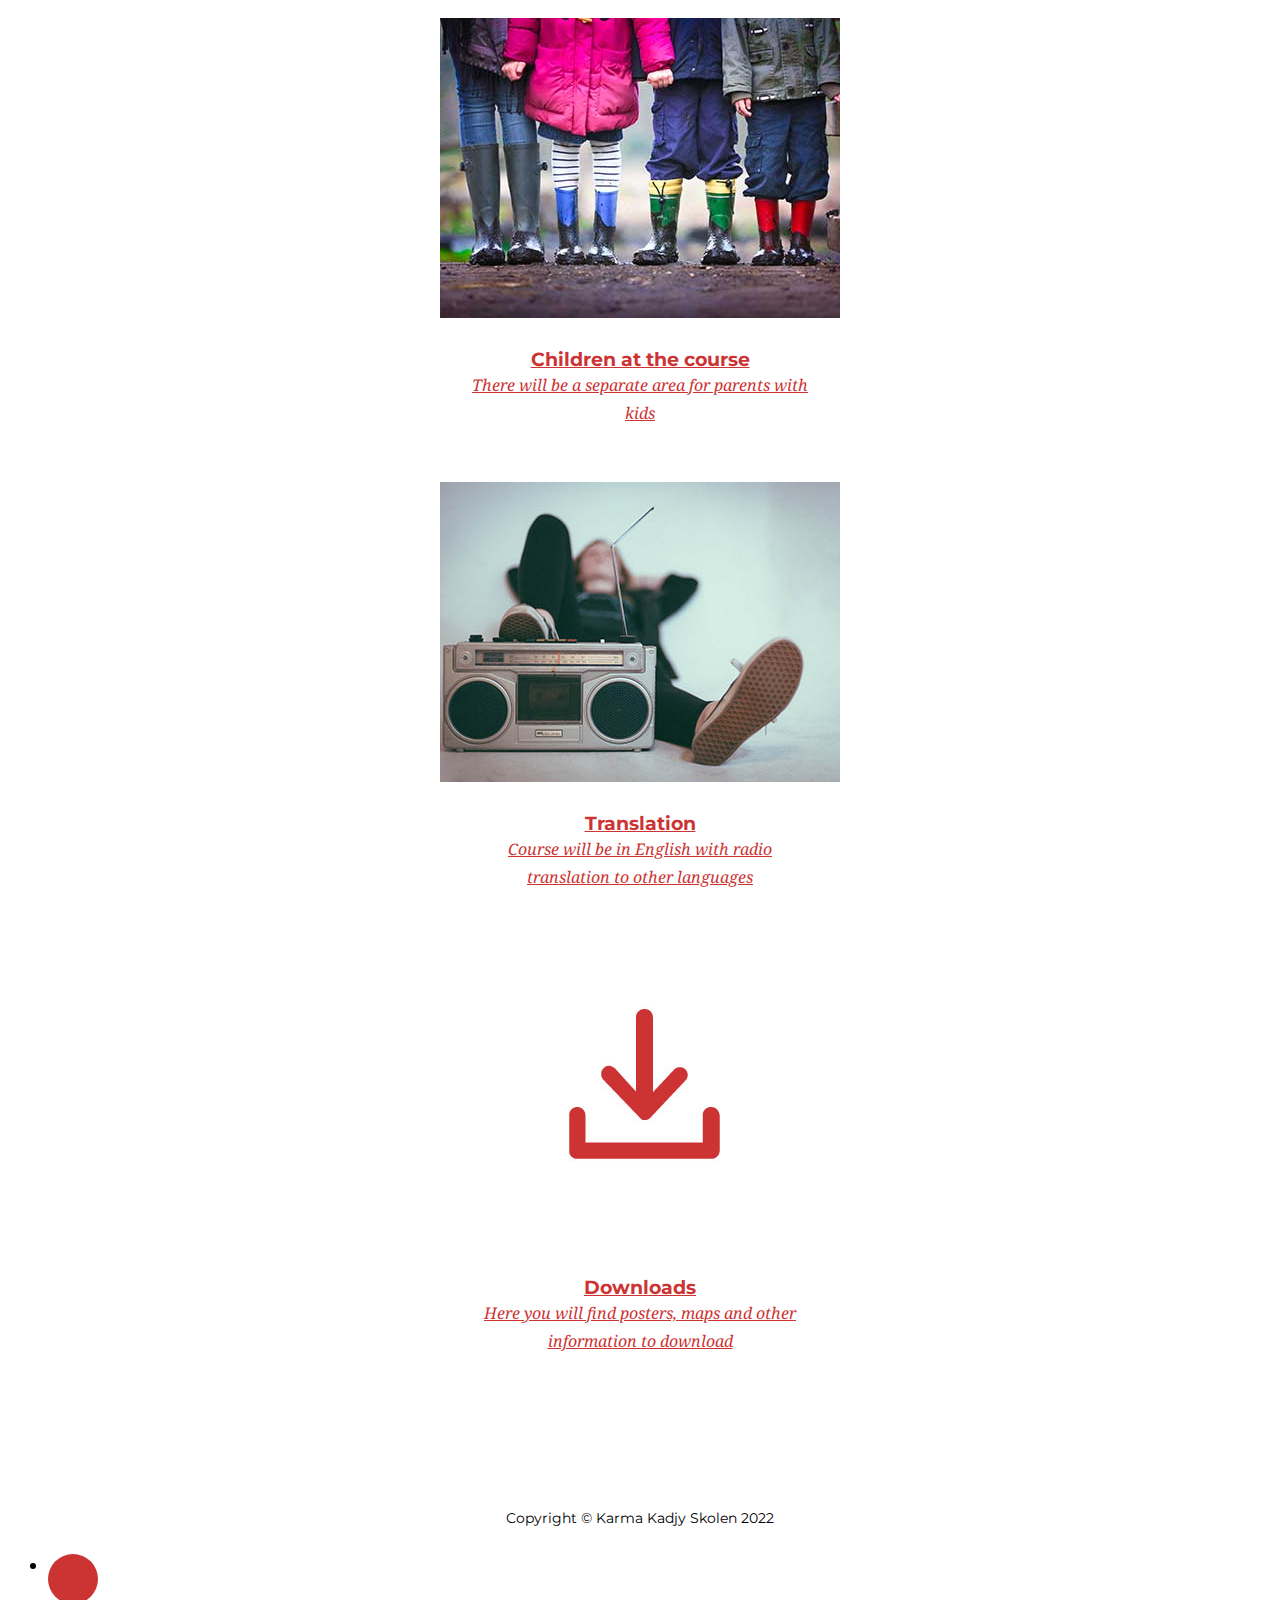
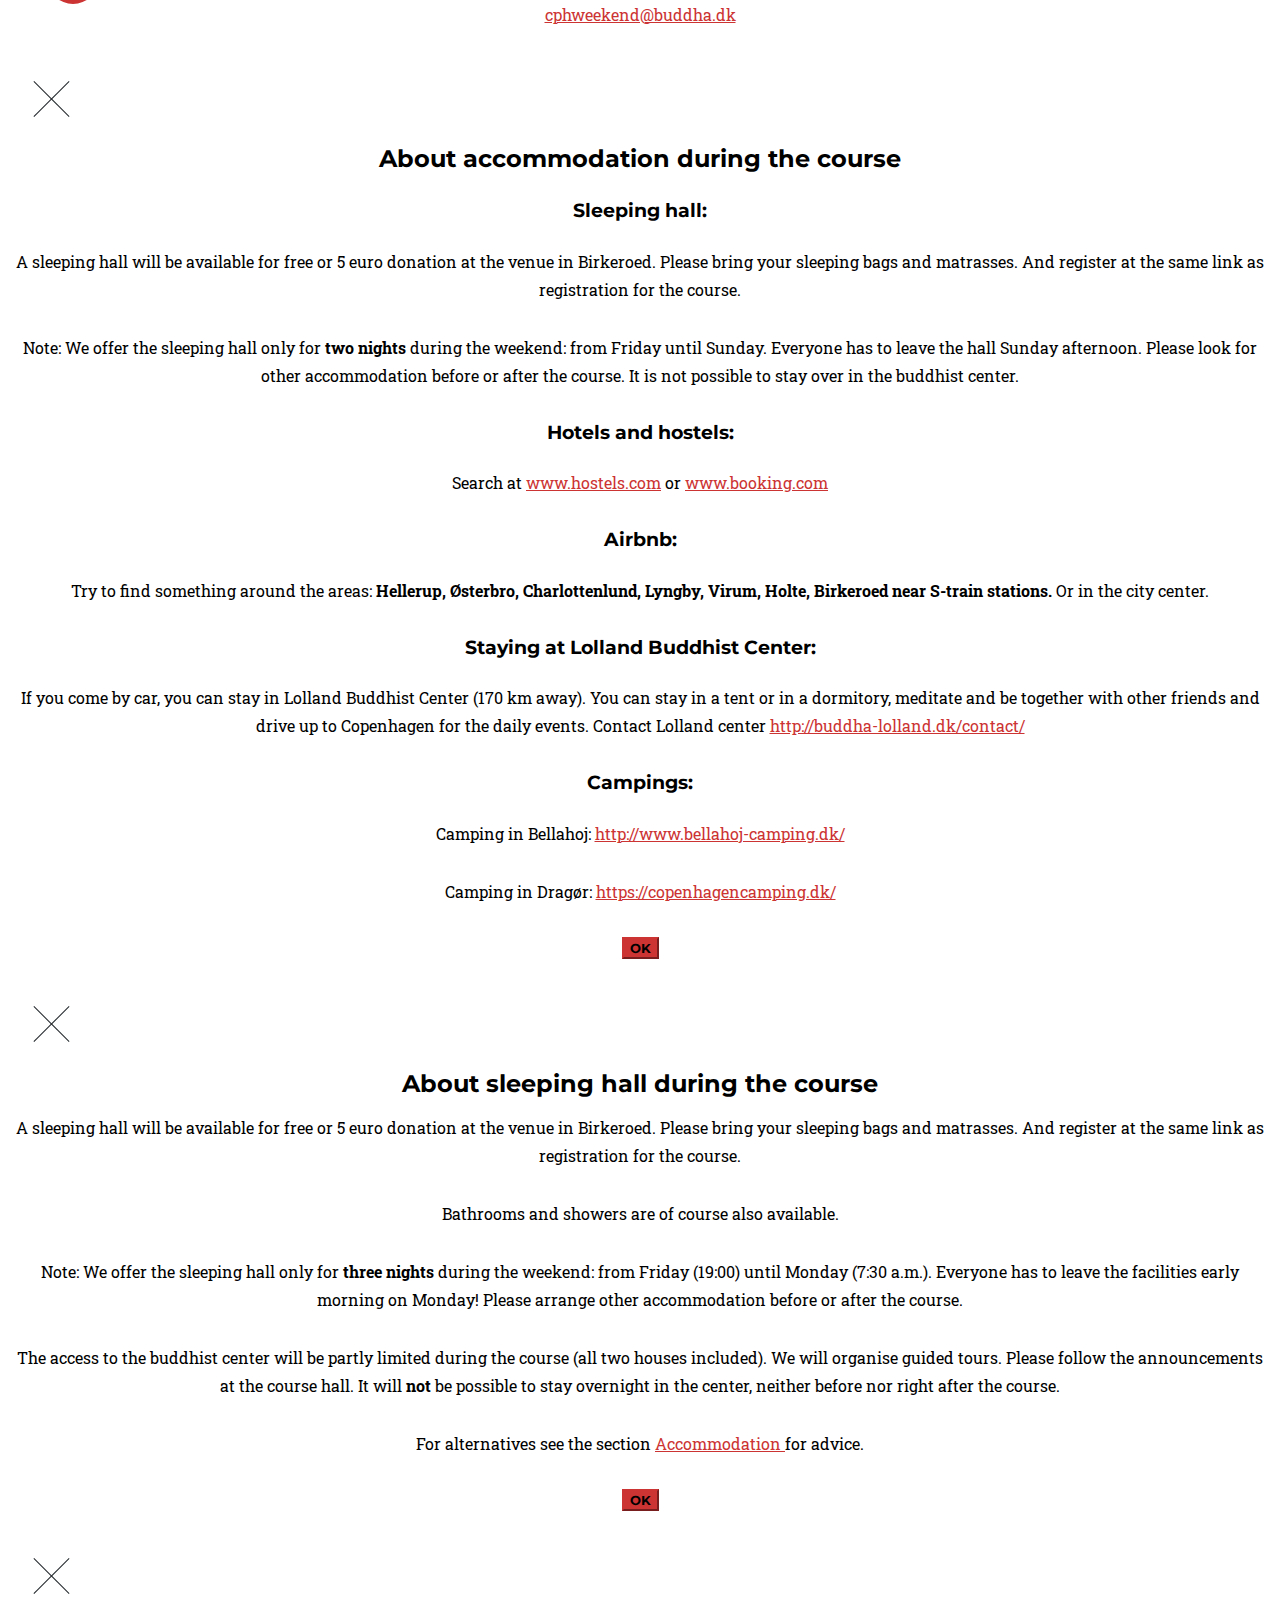
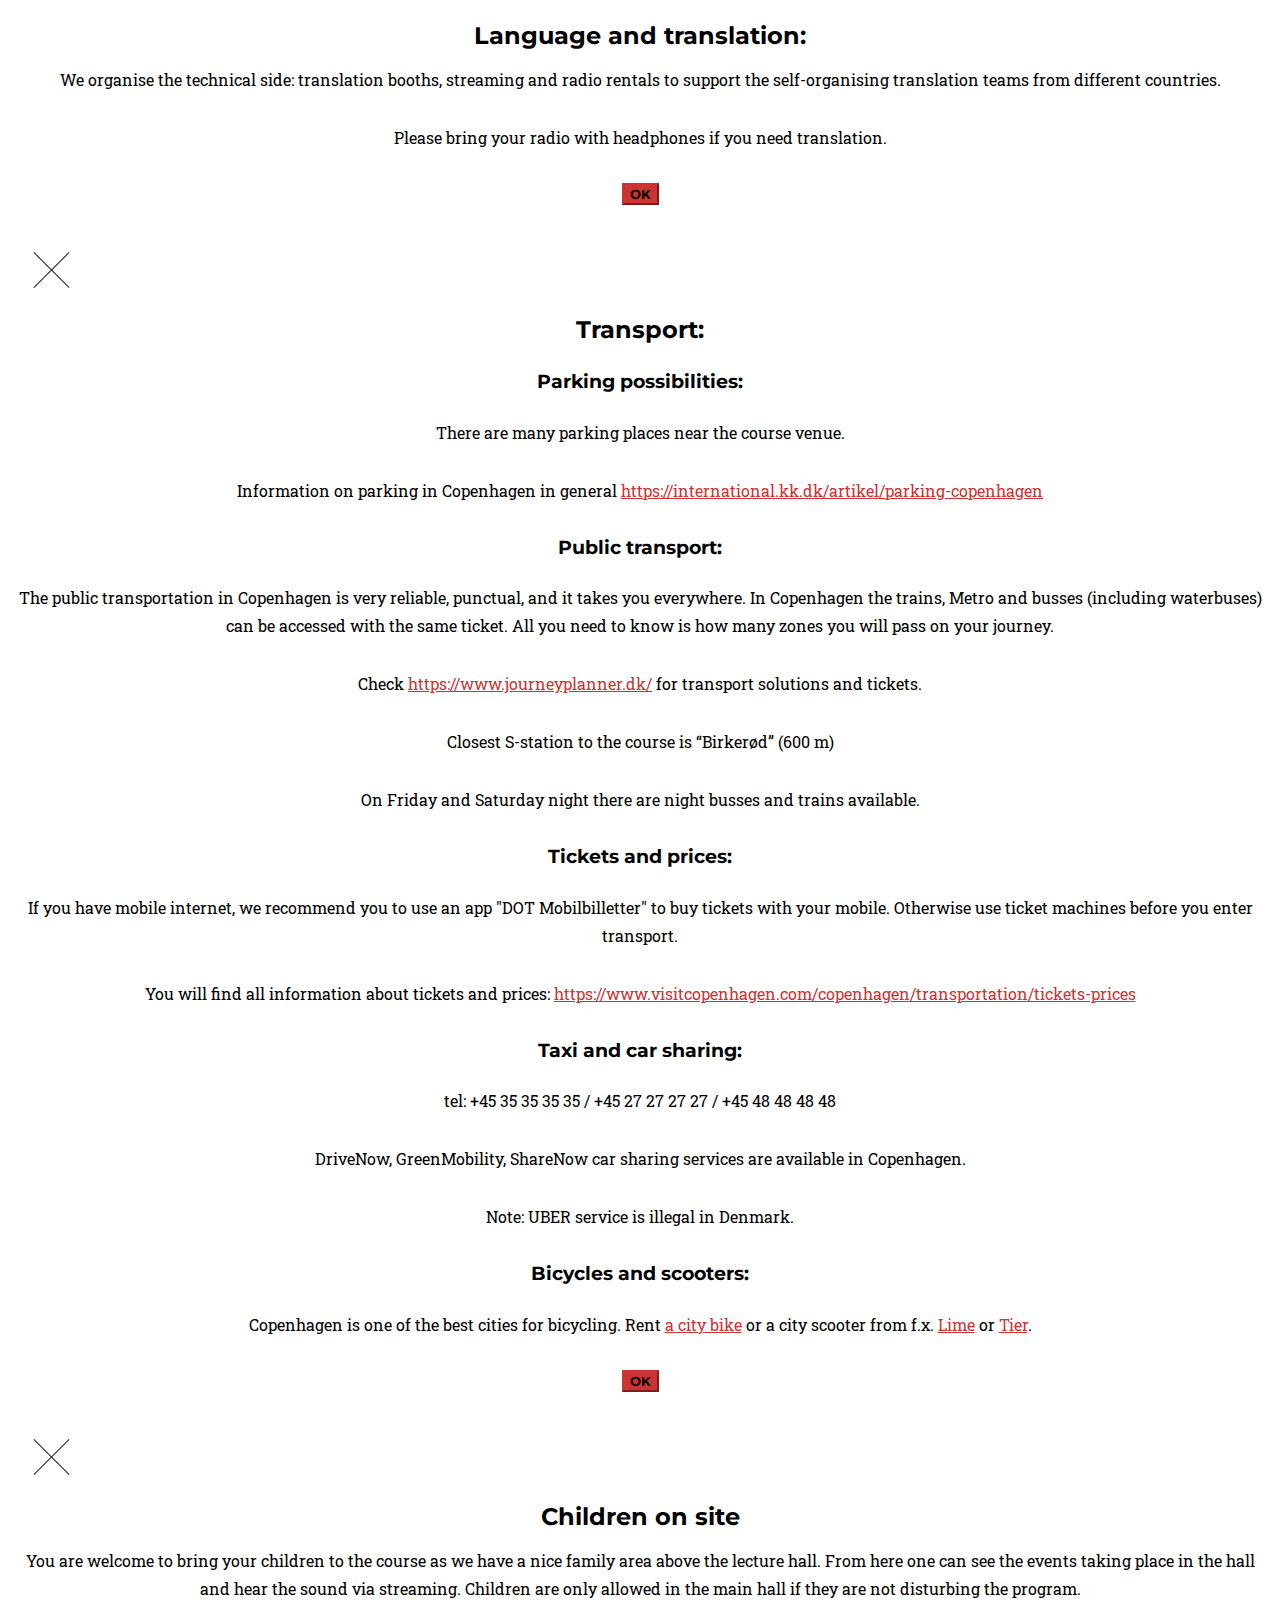
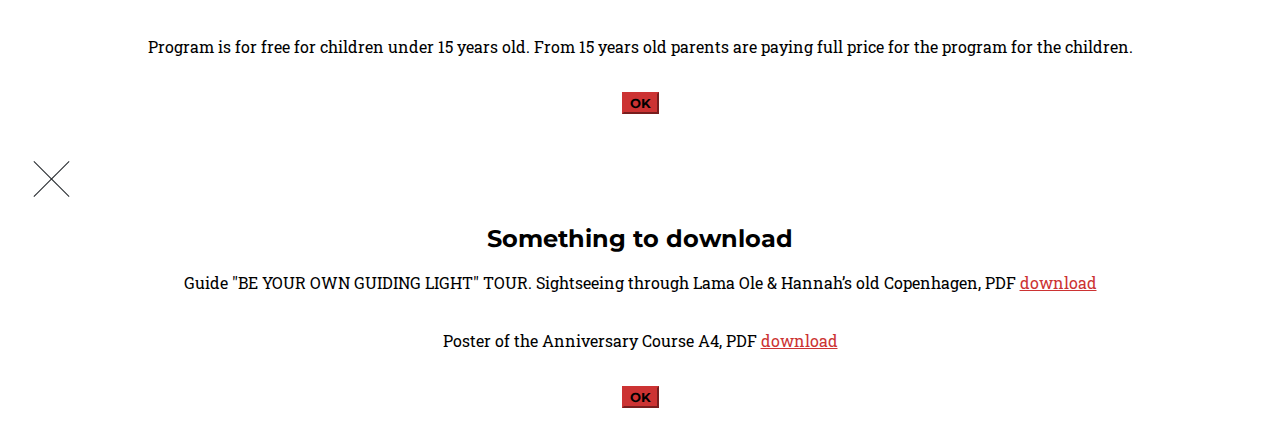
==== commit 7136897b: "text" ====
--- a/index.html
+++ b/index.html
@@ -173,6 +173,11 @@
                 </div>
             </div>
             <div class="row p-3">
+                <div class="col-lg-12 text-center">
+                    <p class="text-muted">The course hall will be open 1 hour before program starts.</p>
+                </div>
+            </div>
+            <div class="row p-3">
                 <div class="col-lg-12">
                     <ul class="timeline">
 
@@ -183,11 +188,10 @@
                             <div class="timeline-panel">
                                 <div class="timeline-heading">
                                     <h5 class="red">Friday, 30.09</h5>
-                                    <h4 class="subheading">Course opening. Program with travelling teachers</h4>
+                                    <h4 class="subheading">Teachings day</h4>
                                 </div>
                                 <div class="timeline-body">
-                                    <p class="mt-3"><b>19:00</b> - Registration in the hall starts</p>
-                                    <p class="mt-3"><b>20:00</b> - Lecture with Travelling Teachers</p>
+                                    <p class="mt-3"><b>20:00</b> - Panel lecture with Travelling Teachers</p>
                                 </div>
                             </div>
                         </li>
@@ -198,14 +202,14 @@
                             <div class="timeline-panel">
                                 <div class="timeline-heading">
                                     <h5 class="red">Saturday, 01.10</h5>
-                                    <h4 class="subheading">Lecture with Lama Jigme Rinpoche</h4>
+                                    <h4 class="subheading">Teachings and celebration day</h4>
                                 </div>
                                 <div class="timeline-body">
                                     
                                         <p class="mt-3"><b>10:00 - 12:00</b> - Ngöndro Explanations and introduction lectures for new people with Traveling Teachers</p>
                                         <p class="mt-3"><b>10:00 - 14:00</b> - Guided tours to Buddhist Center and stupa, Stupa Life tree forest, Copenhagen of Lama Ole and Hannah (limited places, please register at the info point in the course hall)
                                         </p>
-                                        <p class="mt-3"><b>15:00 - 17:00</b> - Teachings with Lama Jigme Rinpoche "The Karma Kagyu Lineage and the 16th Karmapa"</p>
+                                        <p class="mt-3"><b>15:00 - 17:00</b> - Lecture with Lama Jigme Rinpoche "The Karma Kagyu Lineage and the 16th Karmapa"</p>
                                         <p class="mt-3"><b>19:30 - 02:00</b> - 16th Karmapa Meditation followed by the celebration of 50 years anniversary of Diamond Way Buddhism in the West.
                                         </p>
                                    
@@ -219,10 +223,9 @@
                             <div class="timeline-panel">
                                 <div class="timeline-heading">
                                     <h5 class="red">Sunday, 02.10</h5>
-                                    <h4 class="subheading">Loving Eyes Empowerment with Lama Jigme Rinpoche </h4>
+                                    <h4 class="subheading">Empowerment day</h4>
                                 </div>
                                 <div class="timeline-body">
-                                    <p class="mt-3"><b>10:00</b> - Registration in the hall starts</p>
                                     <p class="mt-3"><b>11:00 - 13:00</b> - Loving Eyes Empowerment with Lama Jigme Rinpoche</p>
                                     <p class="mt-3">Dismantling in the hall followed by informal program with danish sangha. You are welcome to stay and help us.</p>
                                 </div>
@@ -233,7 +236,6 @@
             </div>
             <div class="row p-3">
                 <div class="col-lg-12 text-center">
-
                     <p class="text-muted">Please contact team@buddha.dk if you want to help during building up and dismantling of the course</p>
                 </div>
             </div>
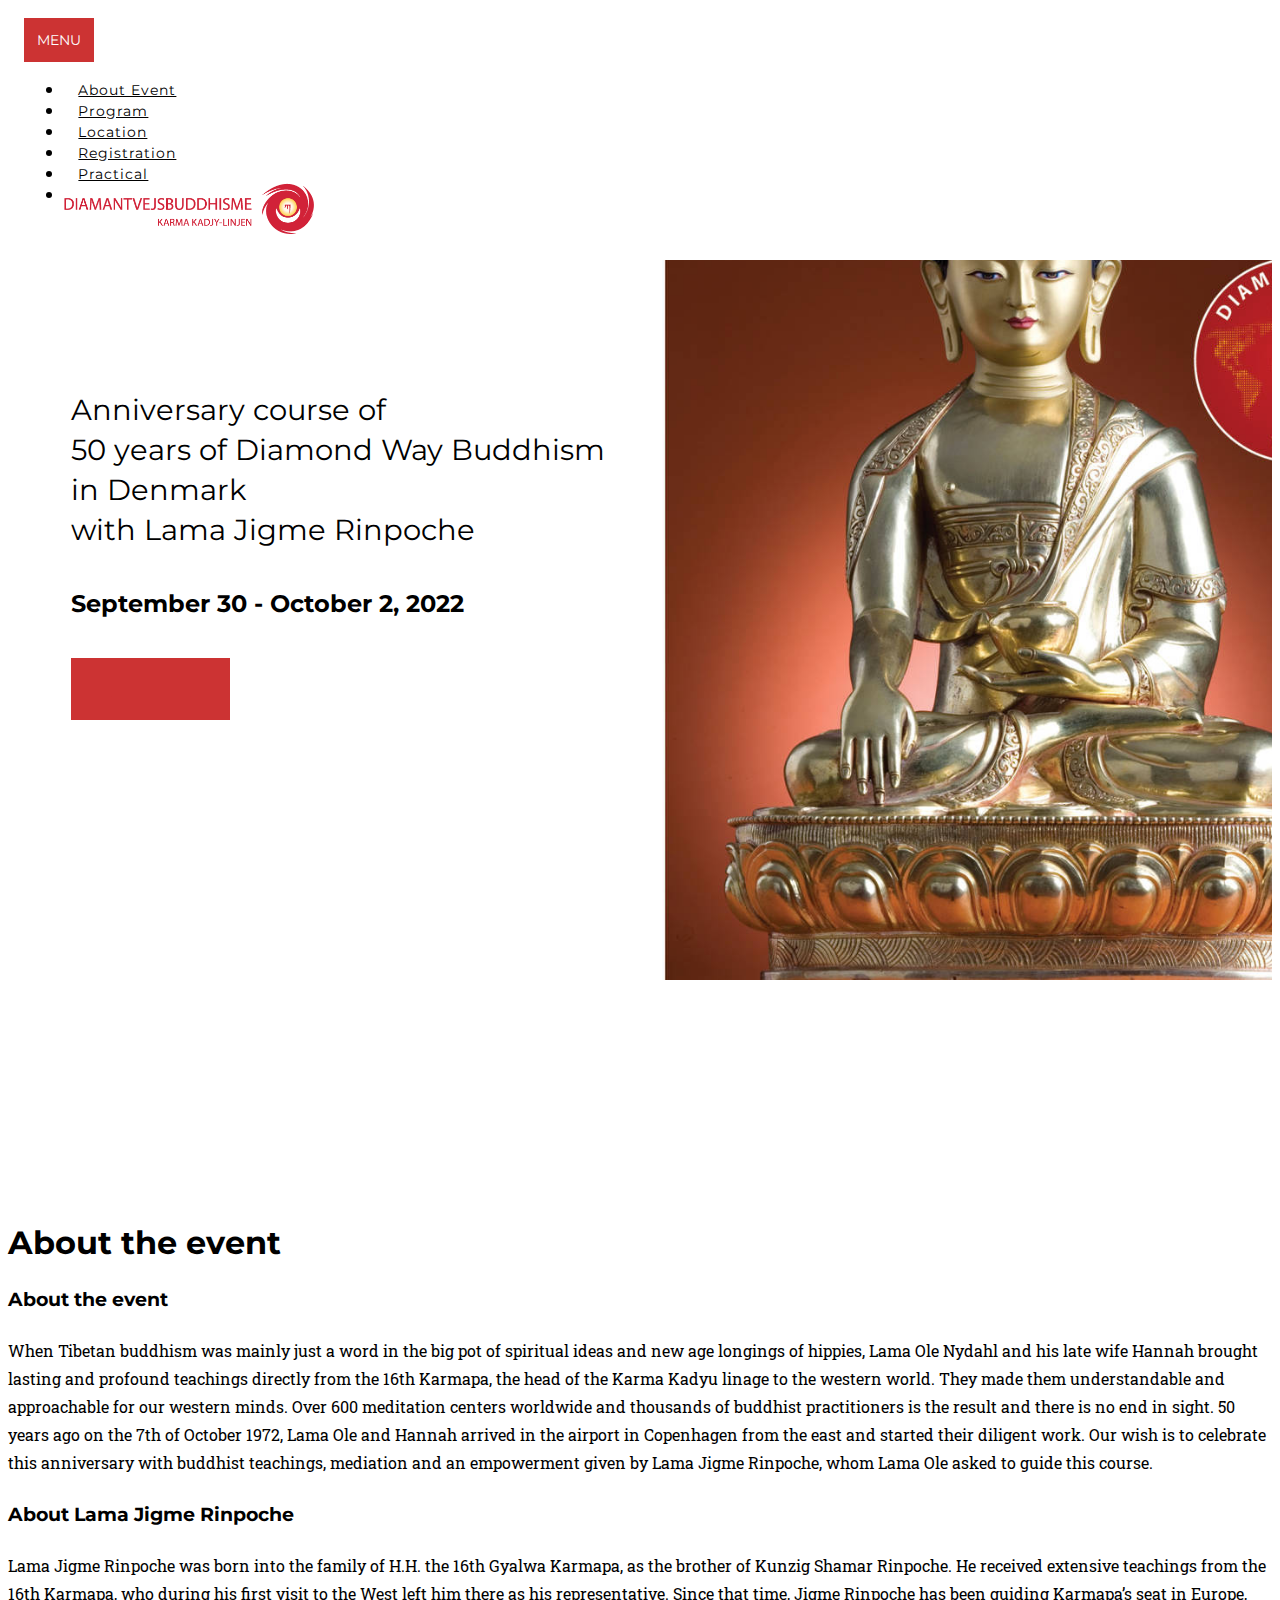
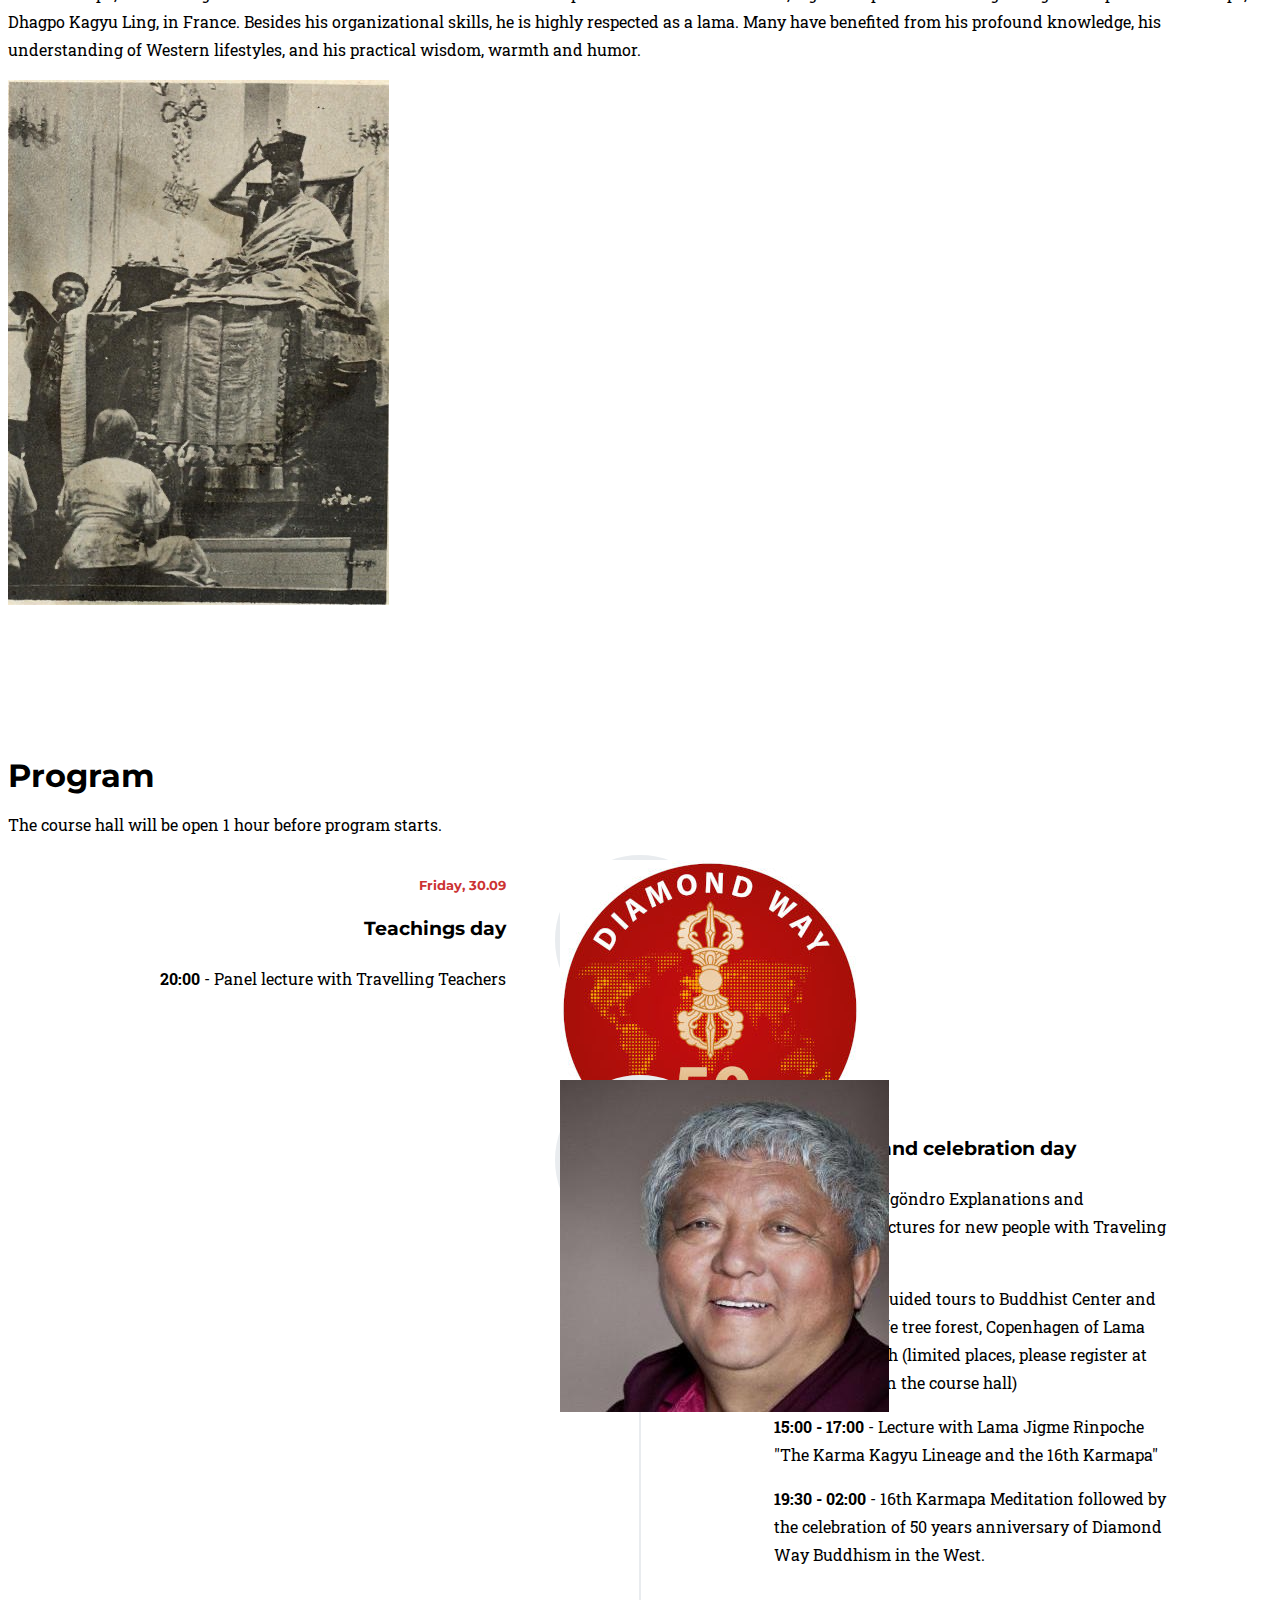
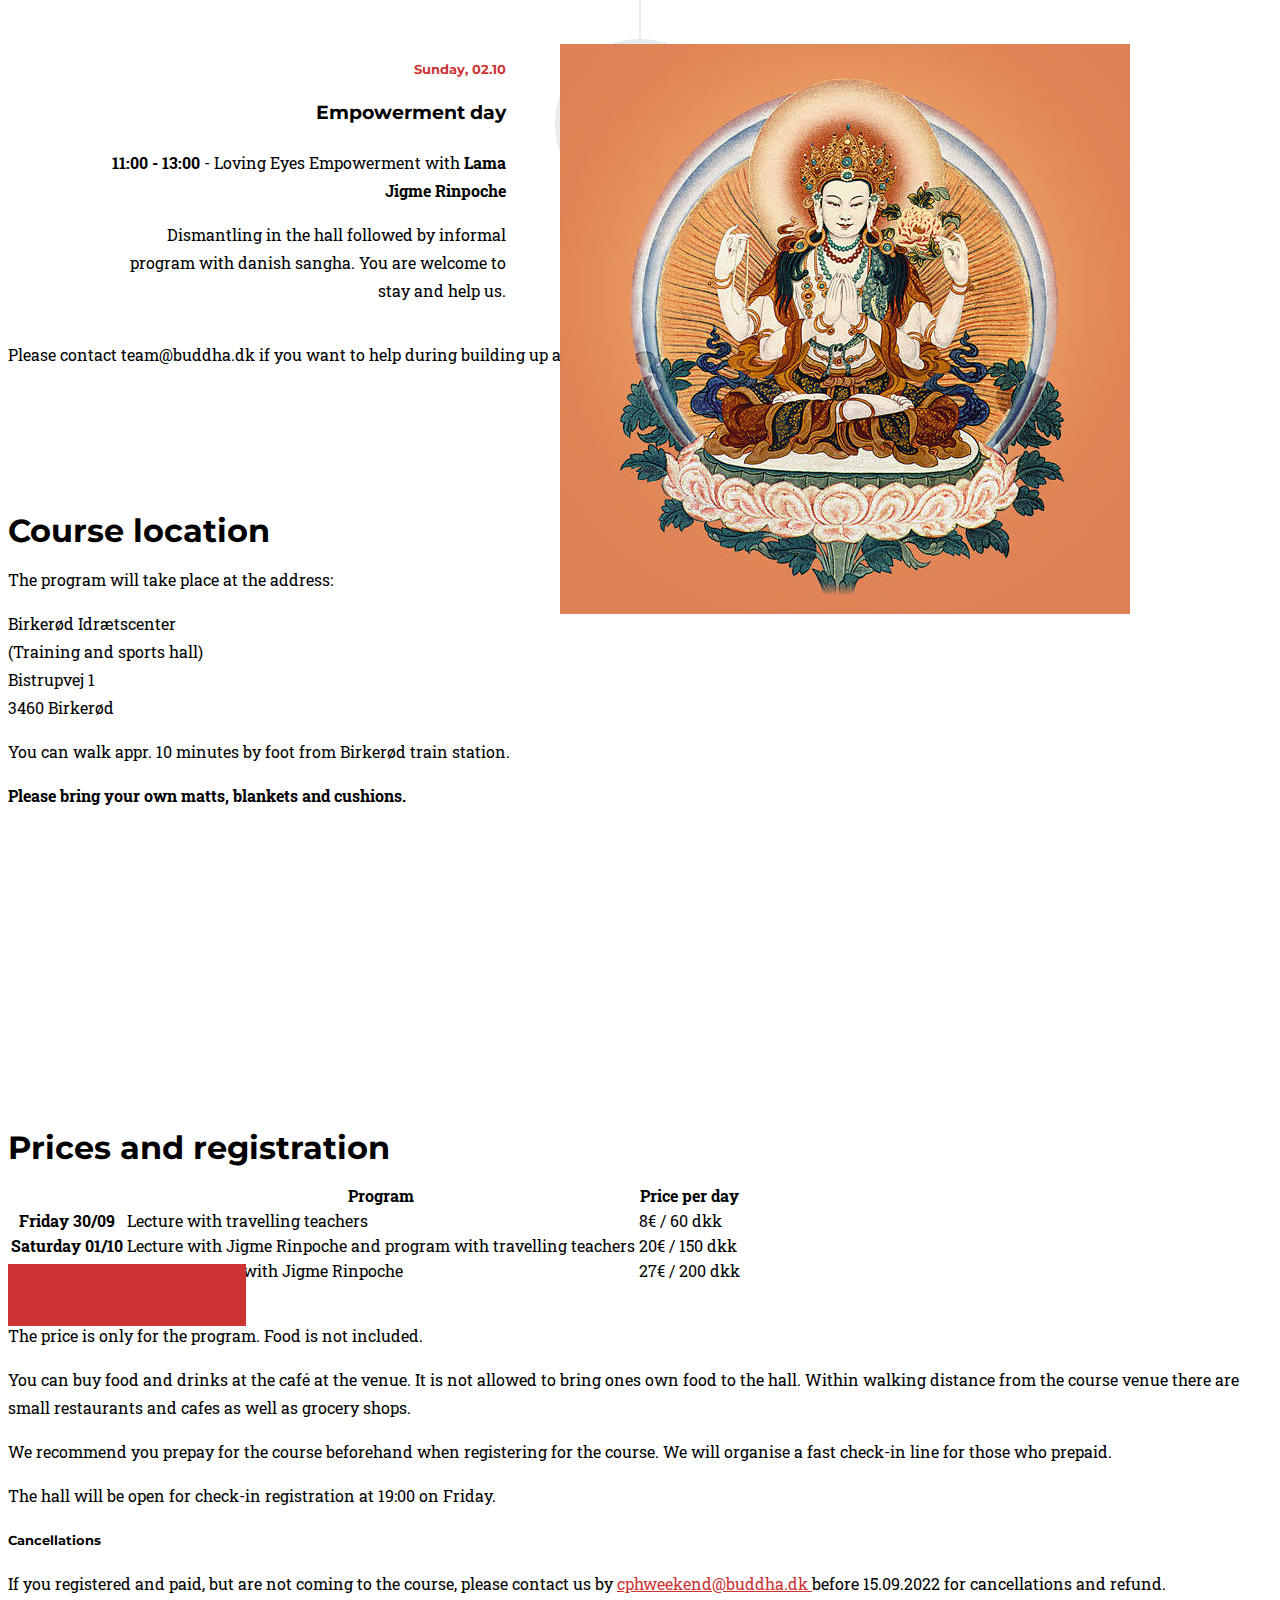
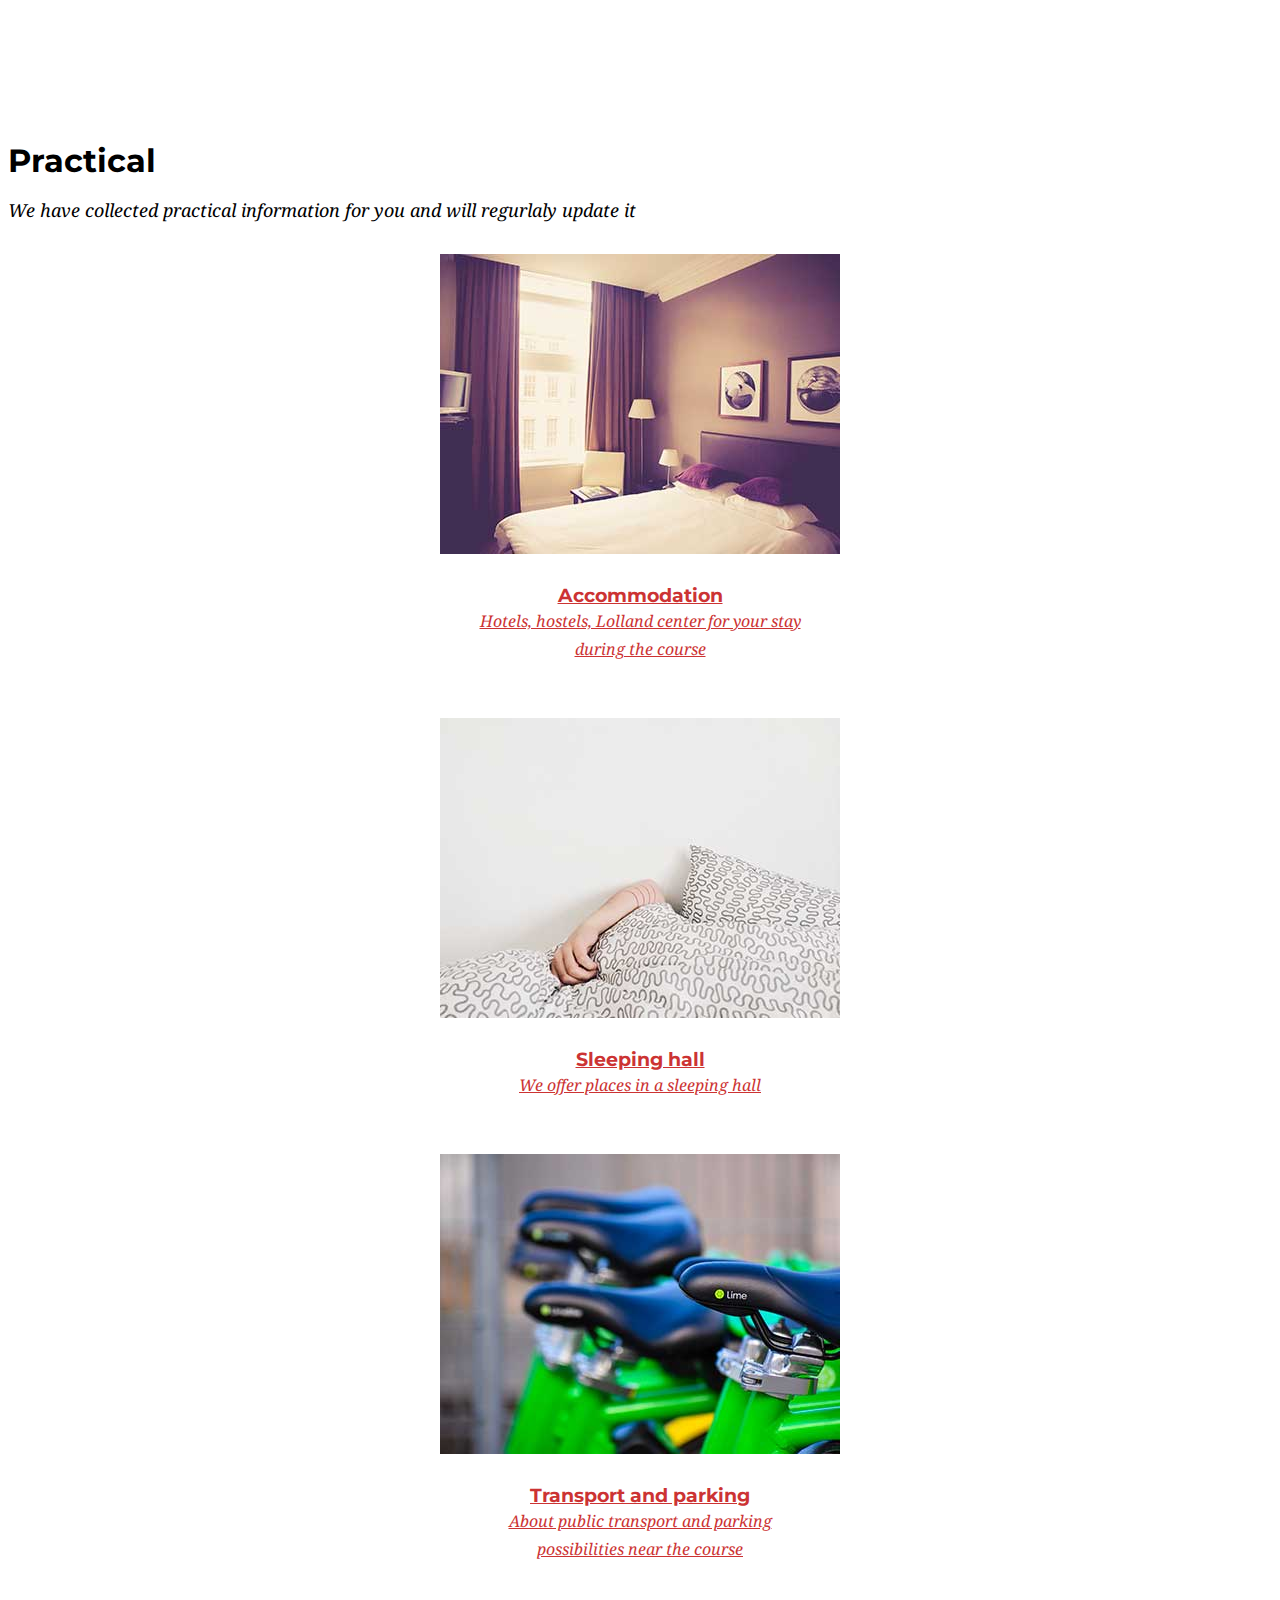
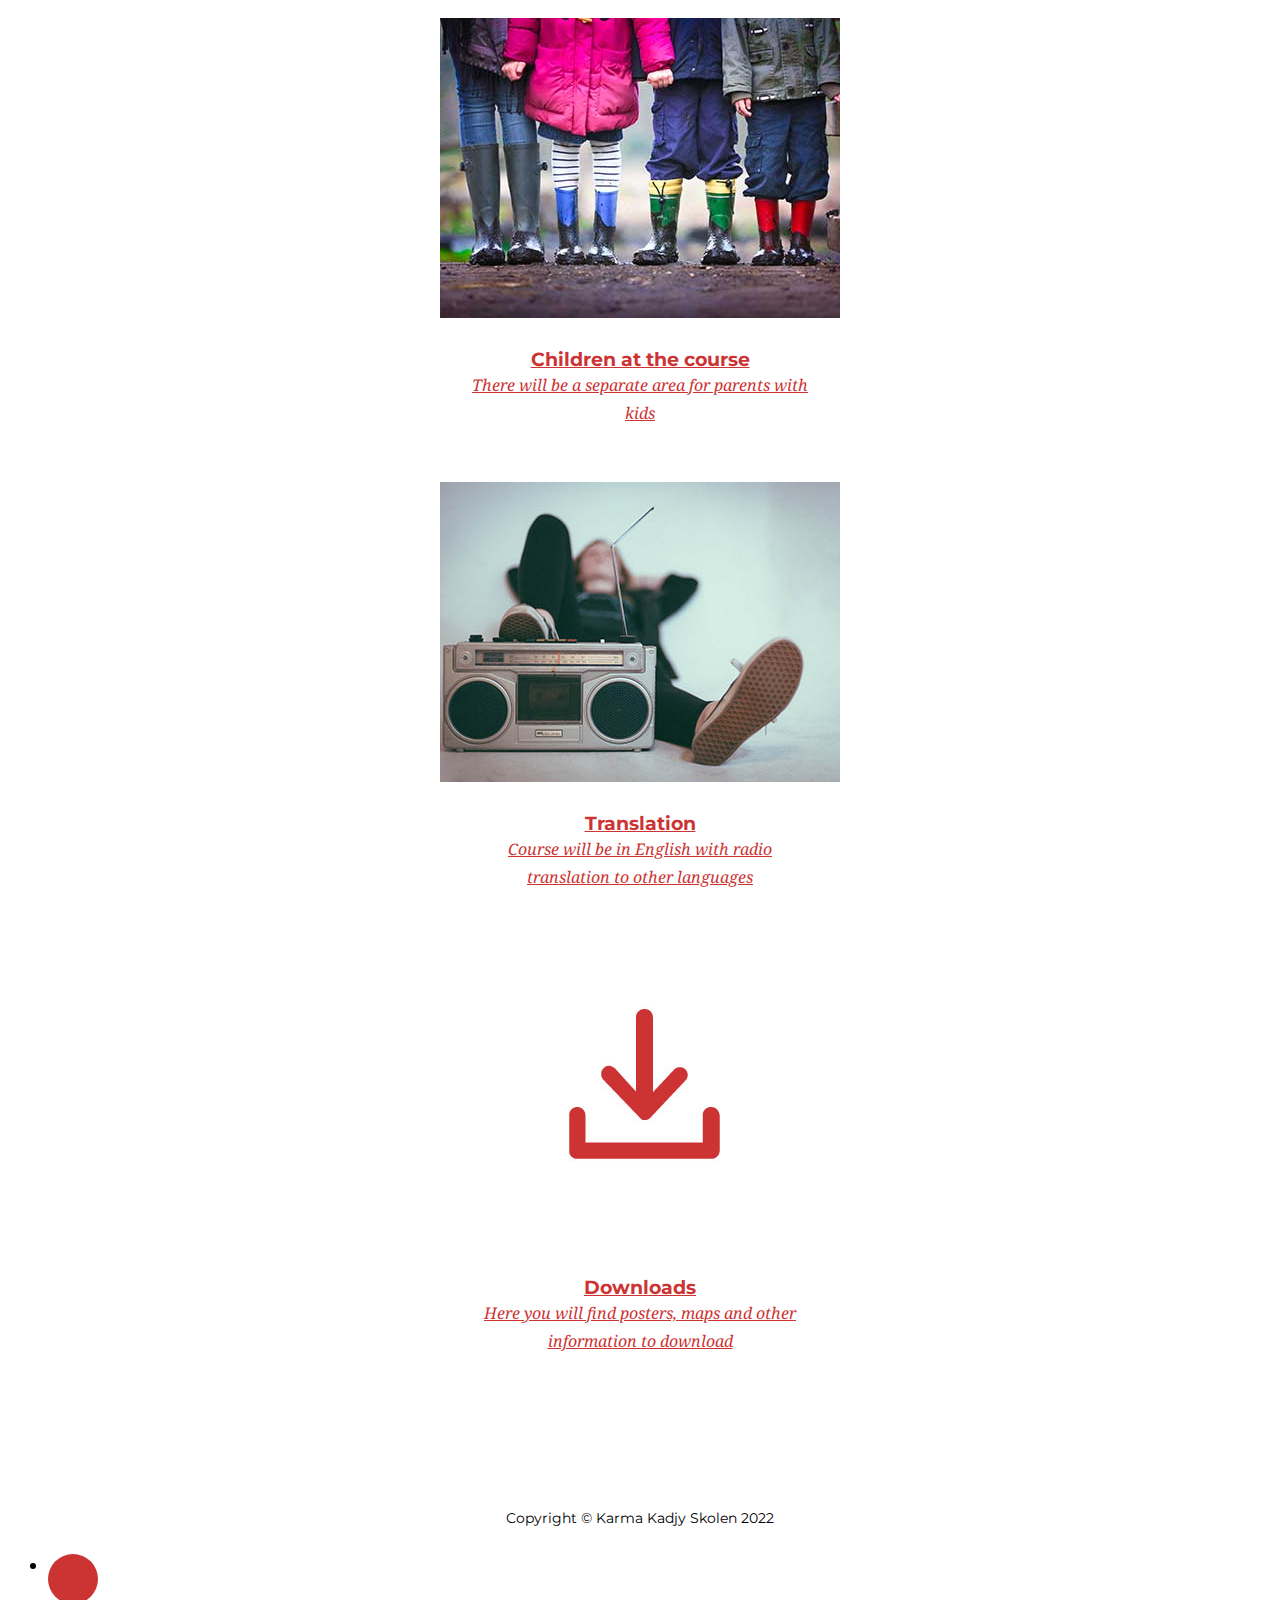
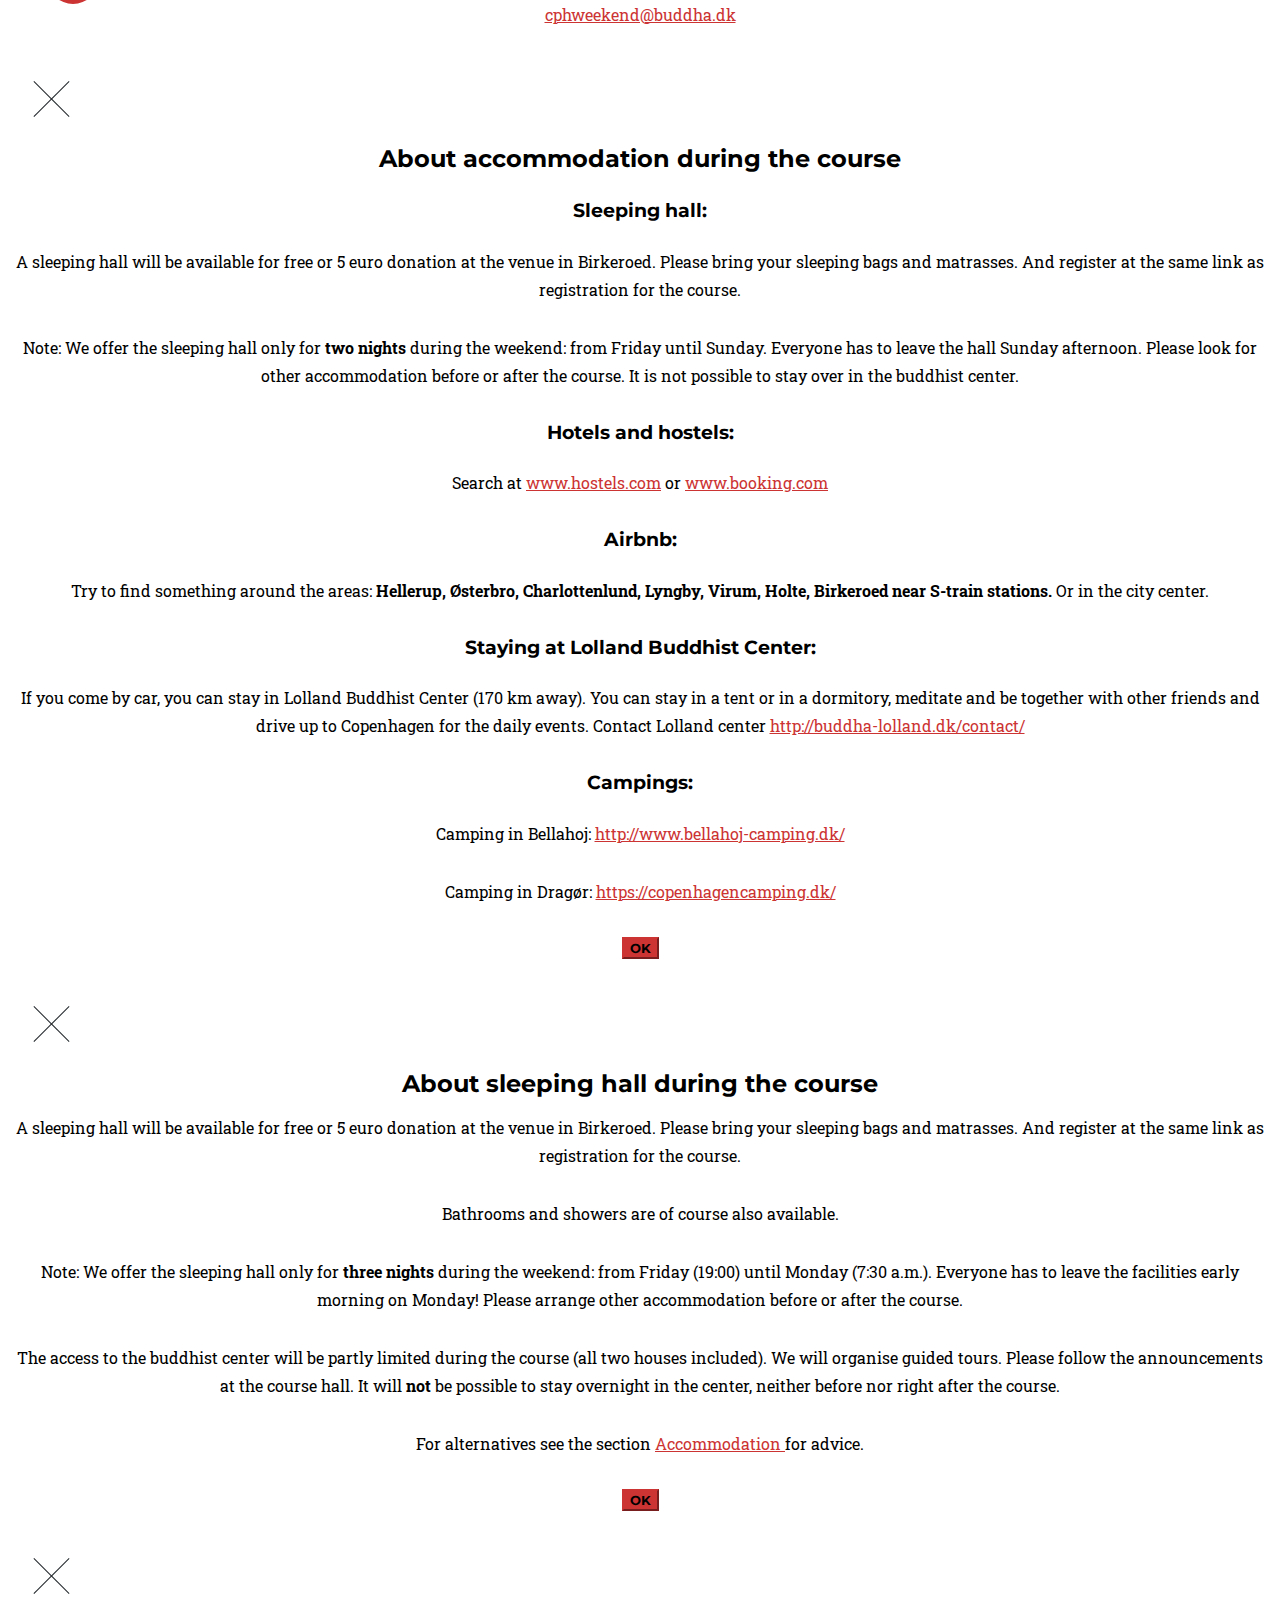
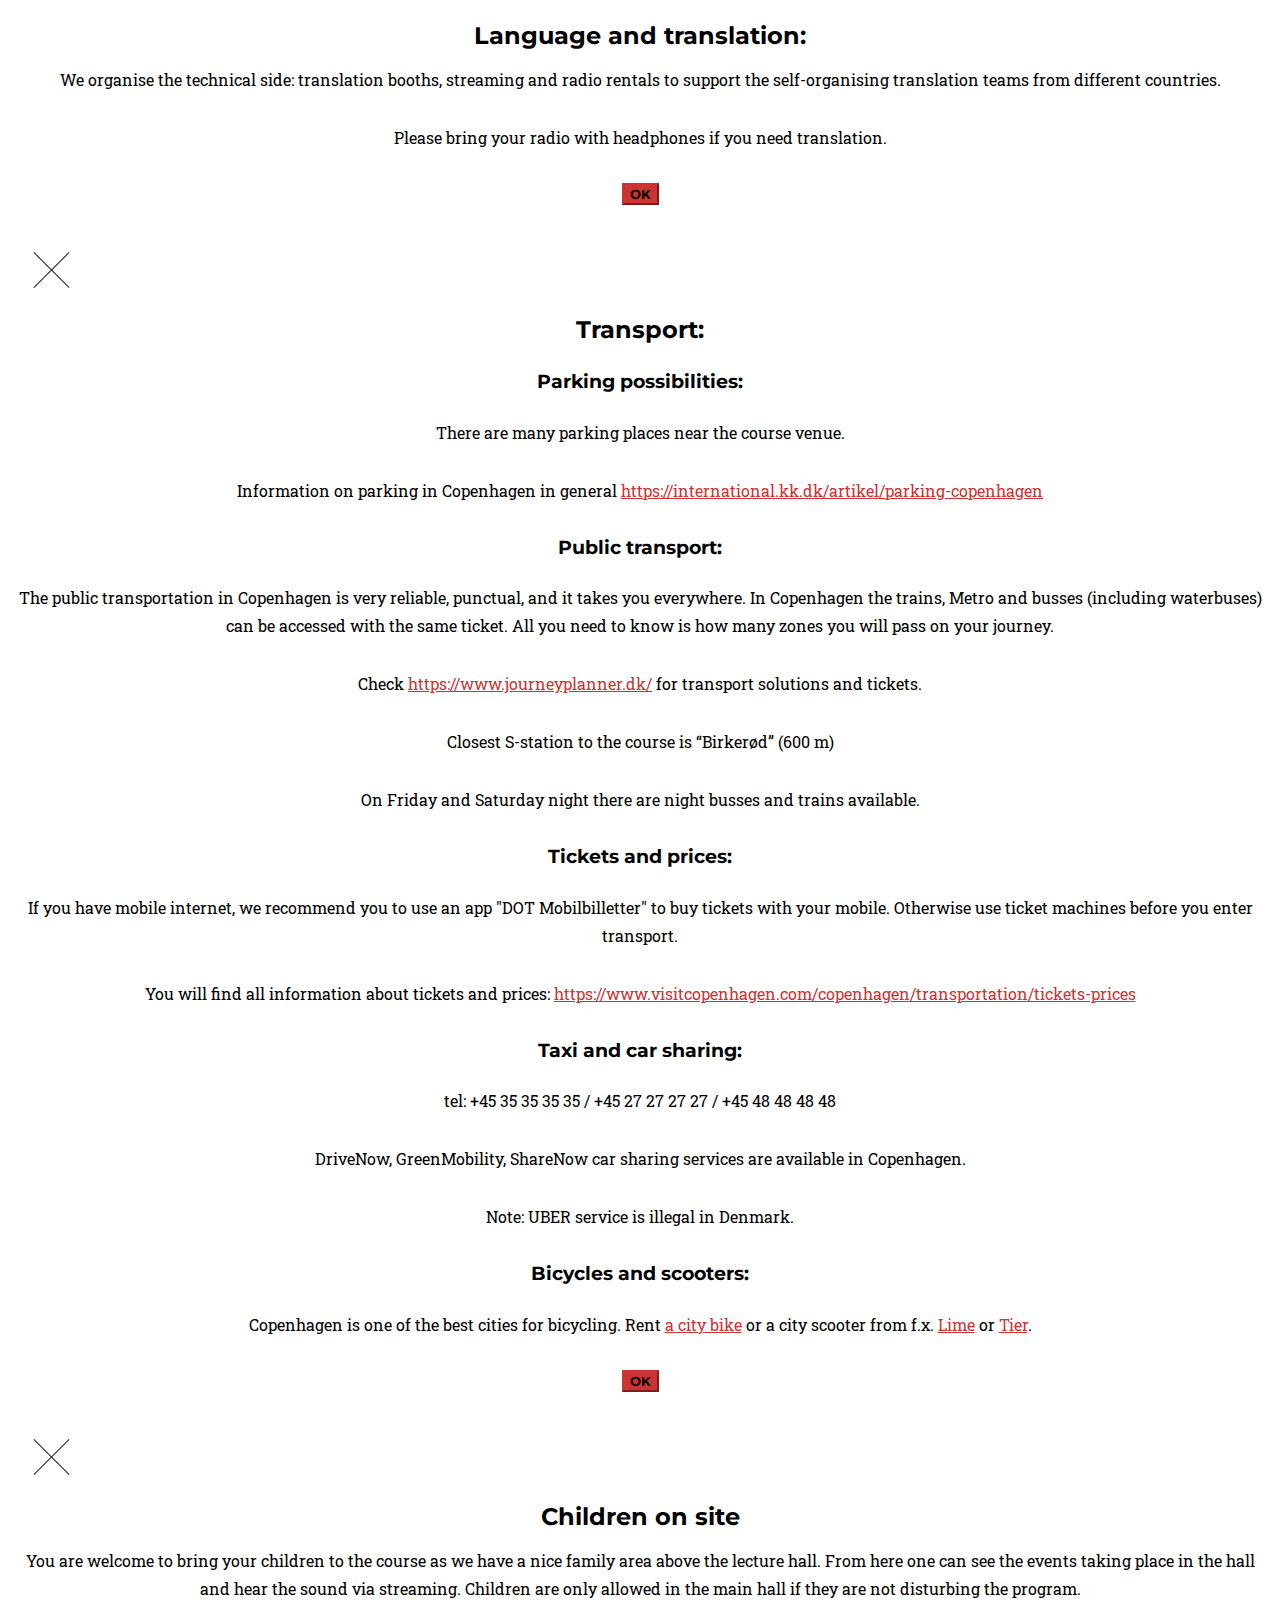
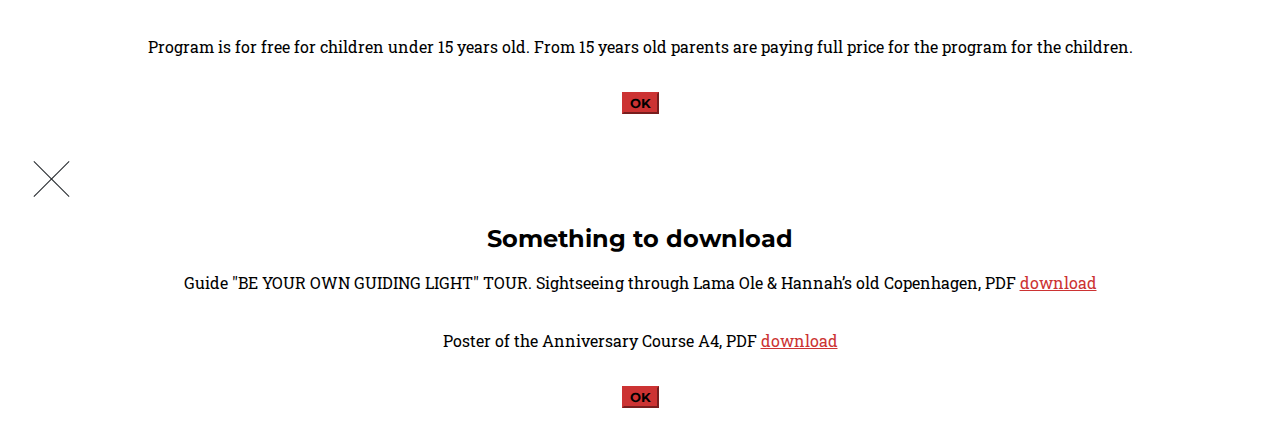
==== commit 853158b1: "text and loving eyes" ====
--- a/index.html
+++ b/index.html
@@ -218,7 +218,7 @@
                         </li>
                         <li>
                             <div class="timeline-image">
-                                <img class="rounded-circle img-fluid" src="img/lamas/jigme_rinpoche.jpeg" alt="">
+                                <img class="rounded-circle img-fluid" src="img/lamas/lovingEyes.jpg" alt="">
                             </div>
                             <div class="timeline-panel">
                                 <div class="timeline-heading">
@@ -226,7 +226,7 @@
                                     <h4 class="subheading">Empowerment day</h4>
                                 </div>
                                 <div class="timeline-body">
-                                    <p class="mt-3"><b>11:00 - 13:00</b> - Loving Eyes Empowerment with Lama Jigme Rinpoche</p>
+                                    <p class="mt-3"><b>11:00 - 13:00</b> - Loving Eyes Empowerment with <b>Lama Jigme Rinpoche</b> </p>
                                     <p class="mt-3">Dismantling in the hall followed by informal program with danish sangha. You are welcome to stay and help us.</p>
                                 </div>
                             </div>
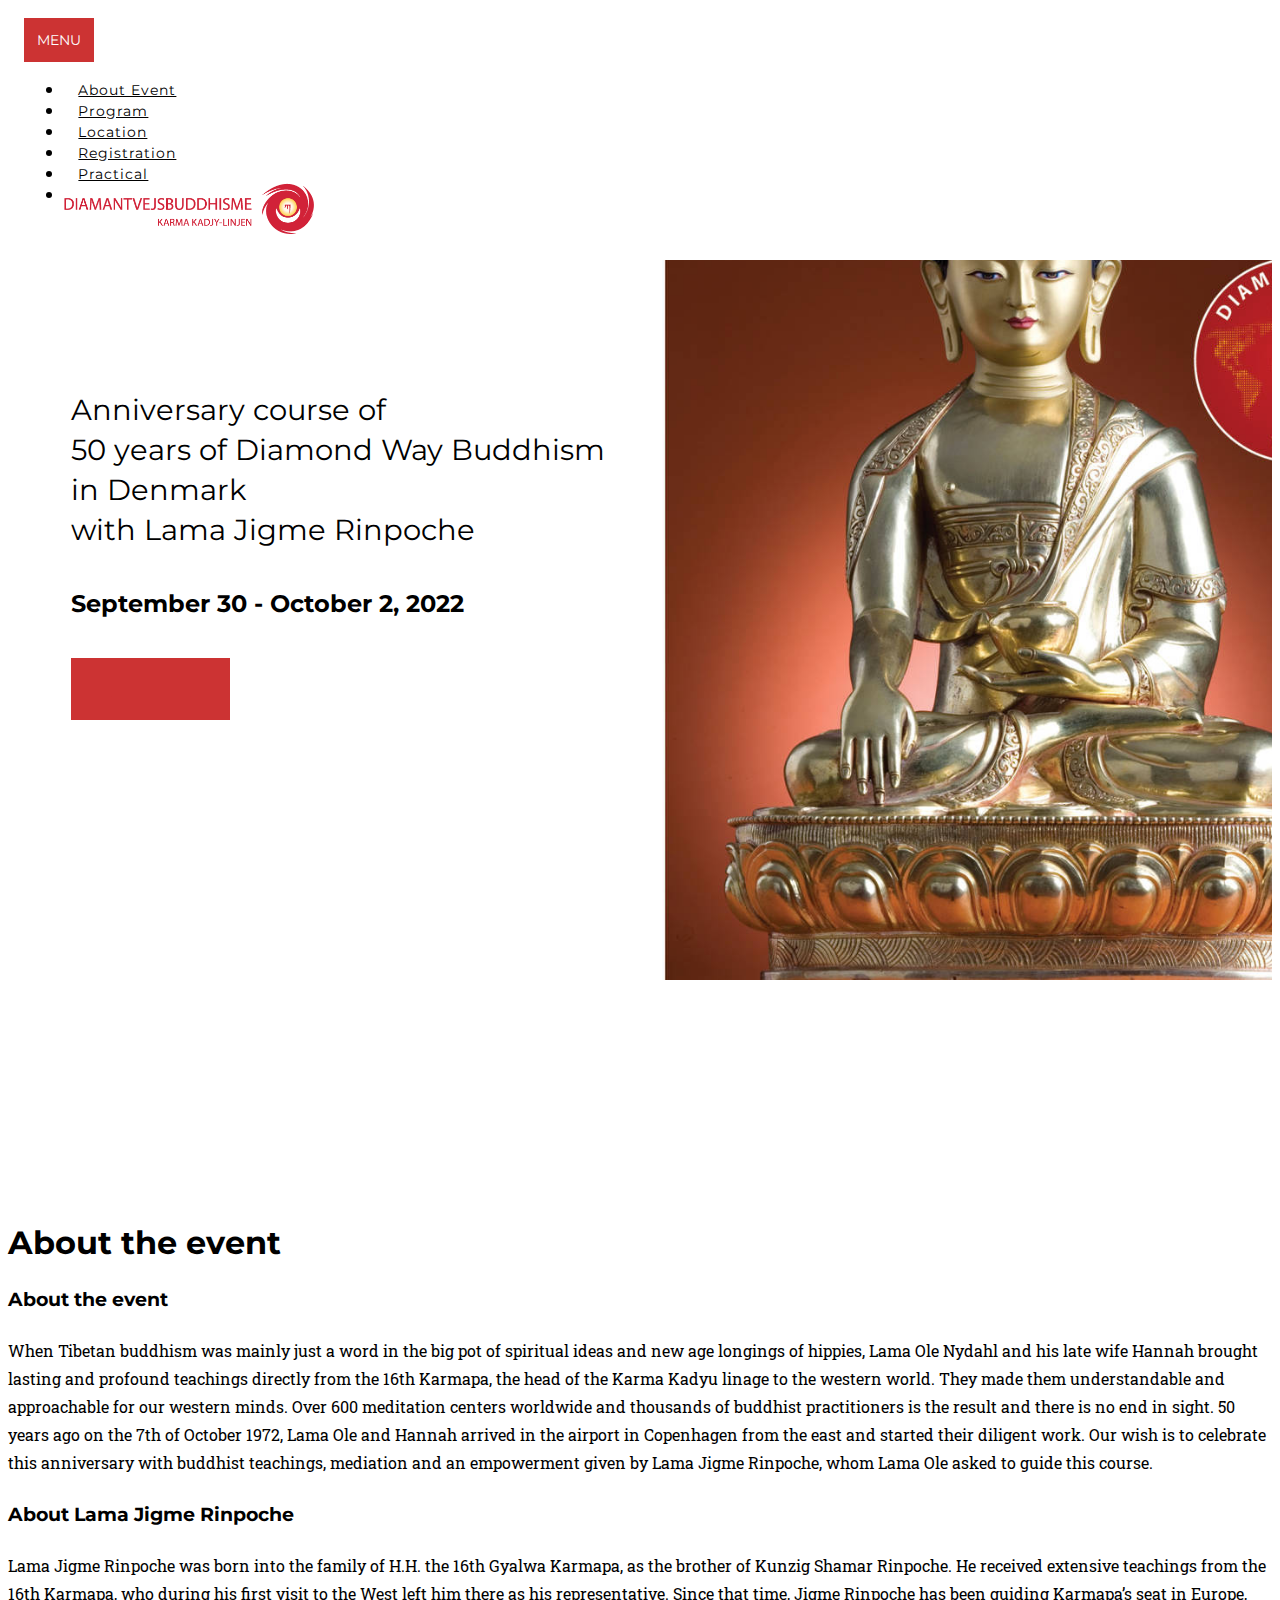
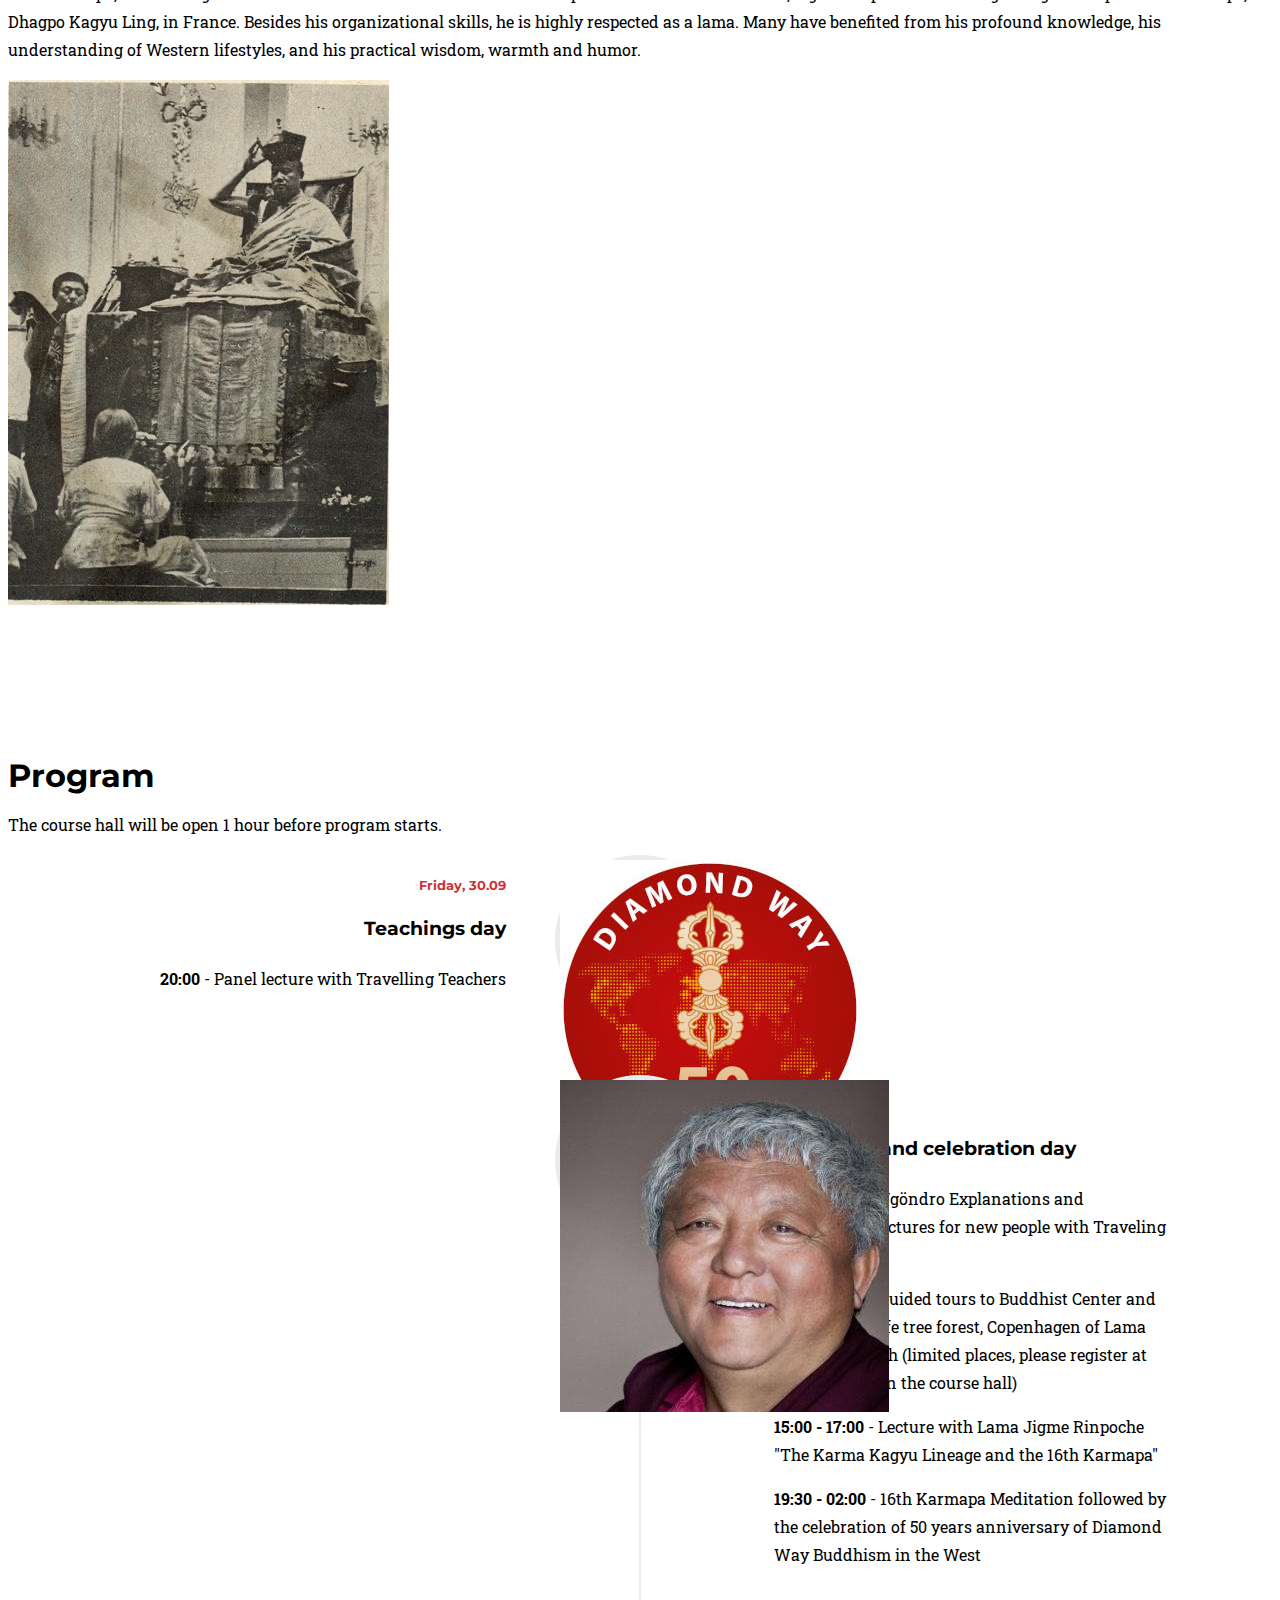
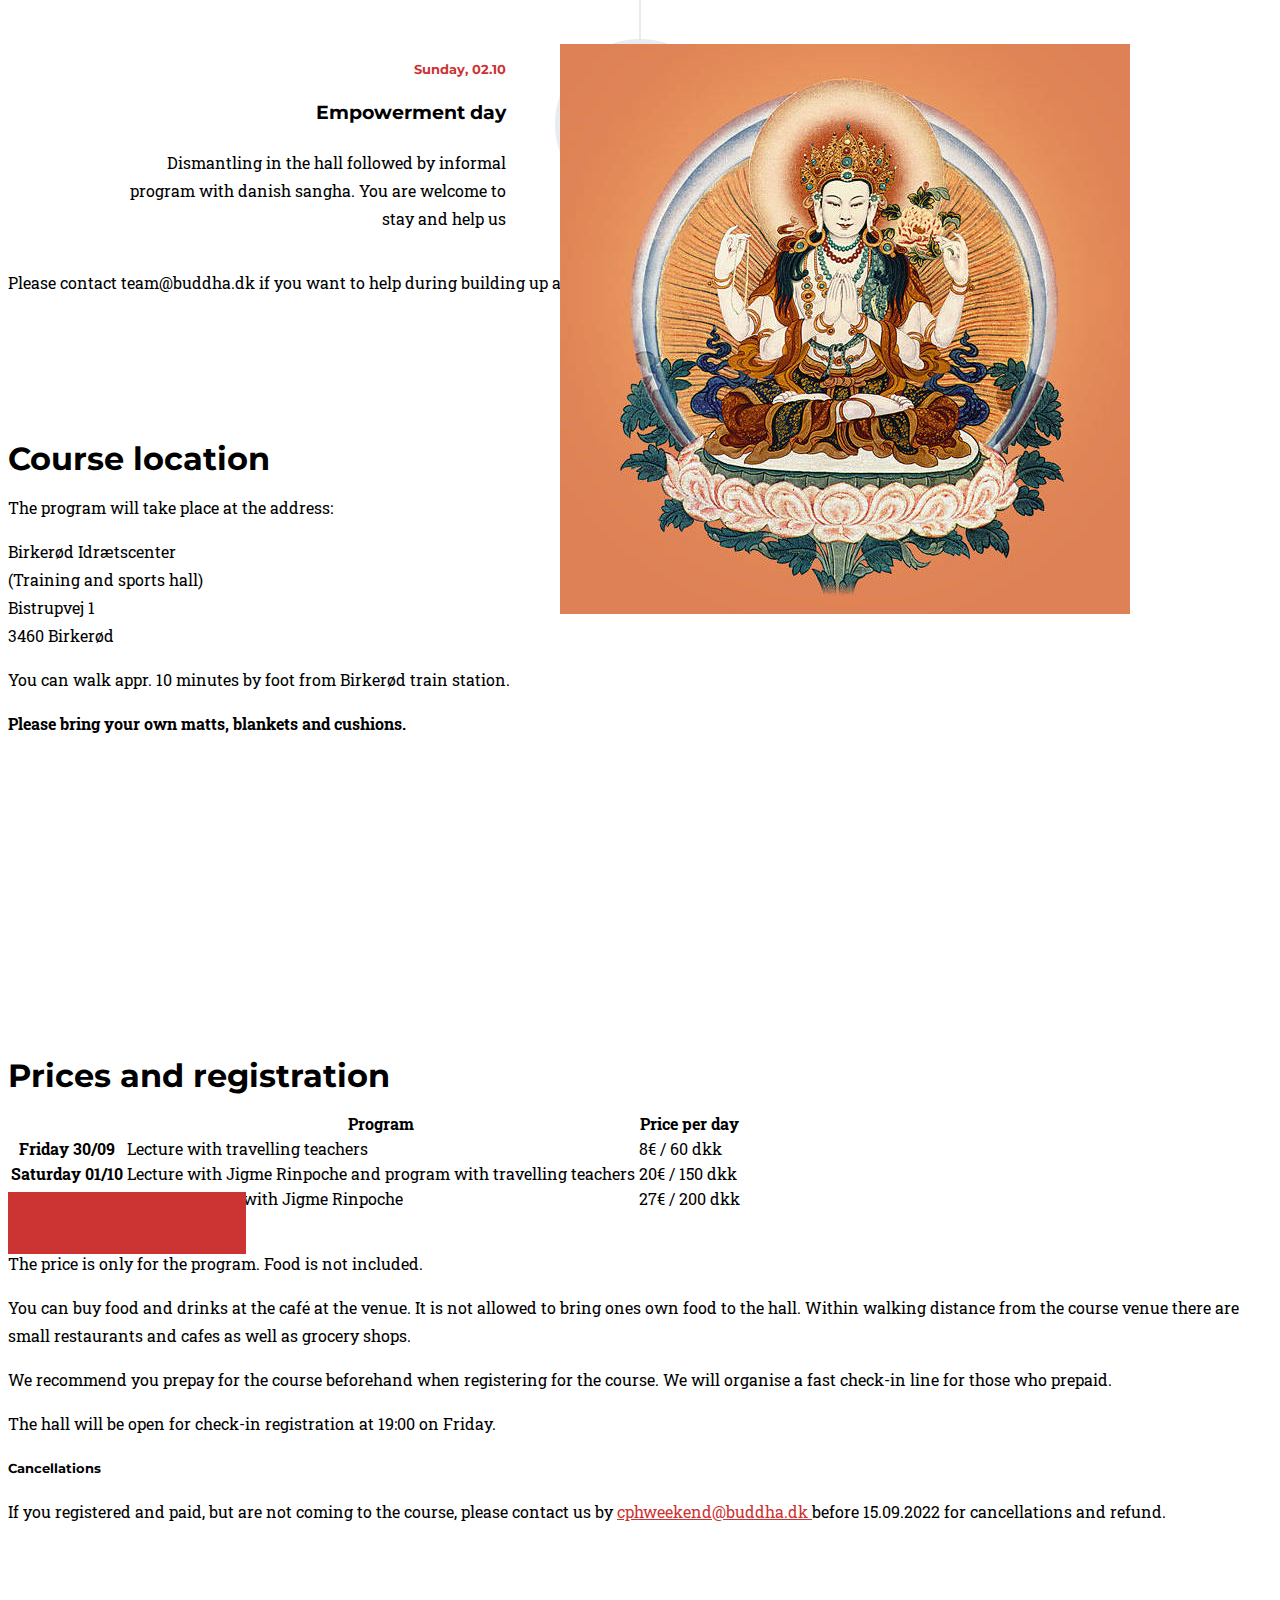
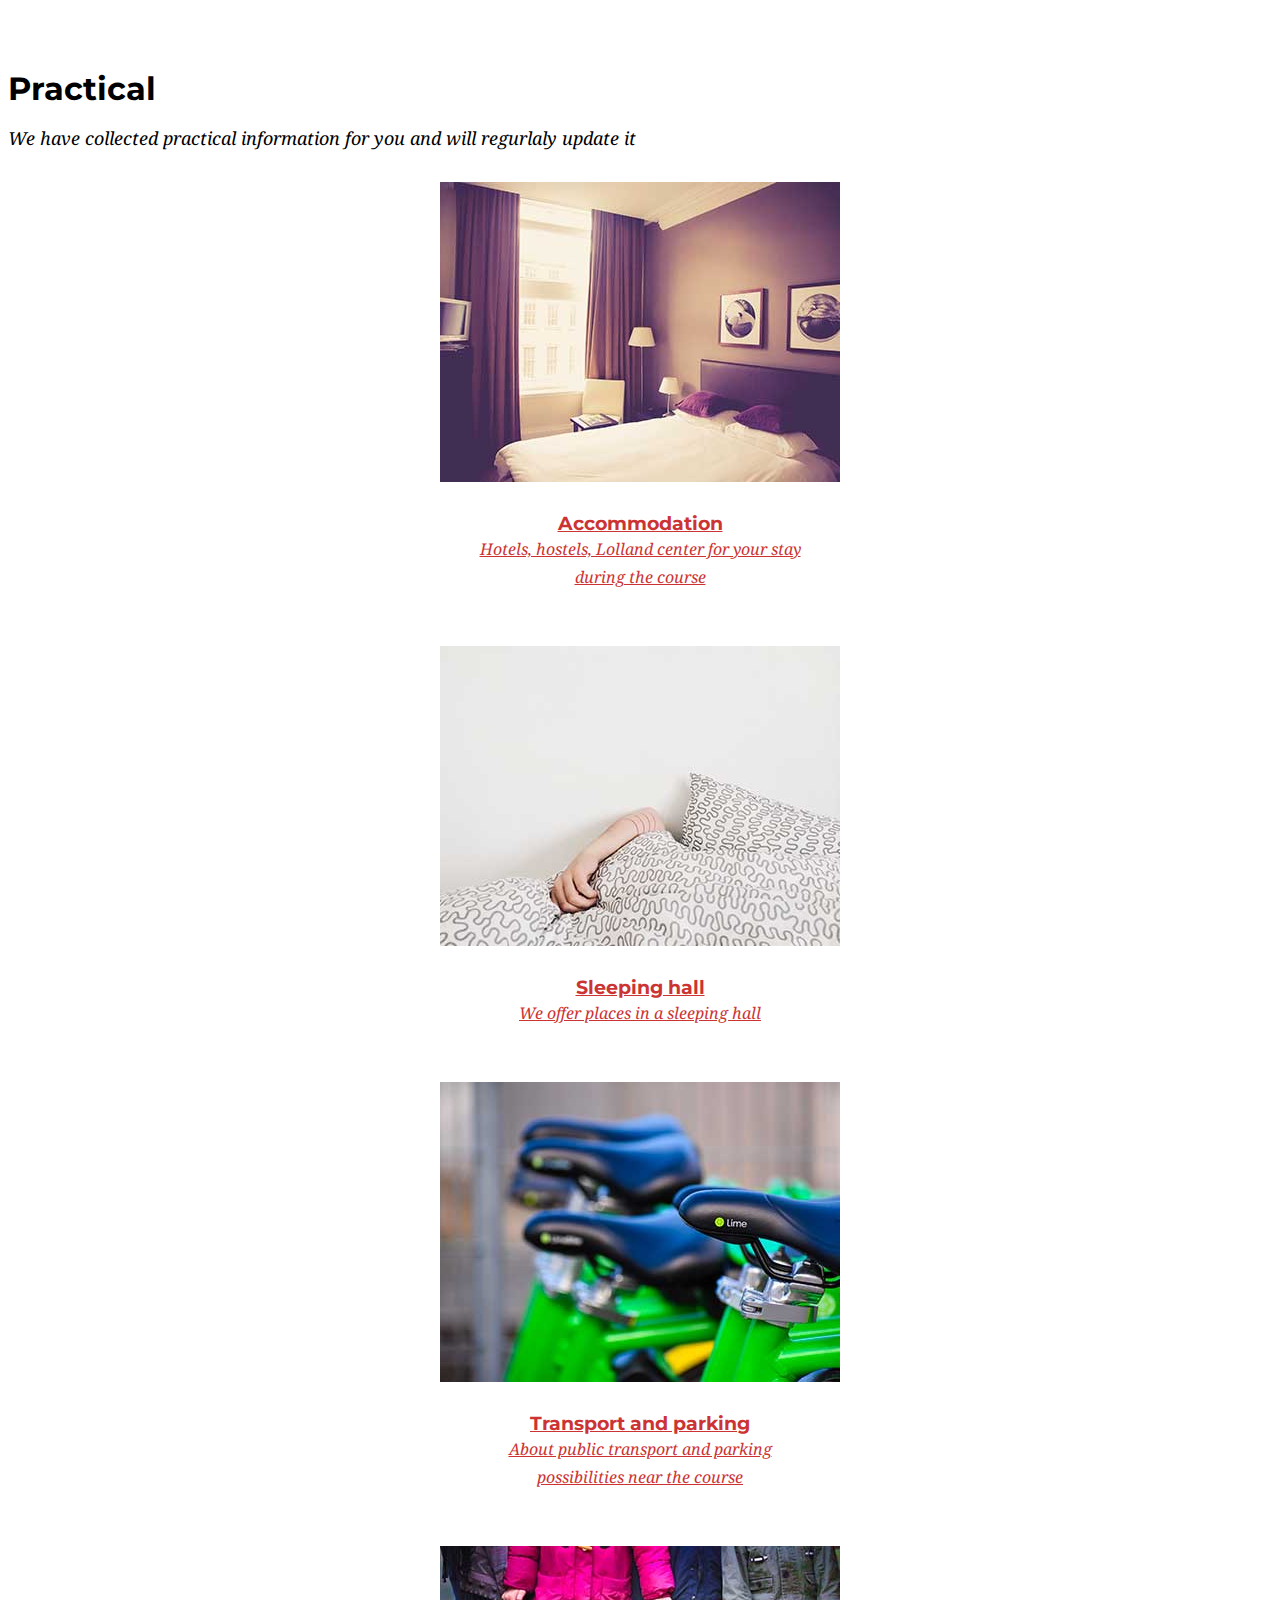
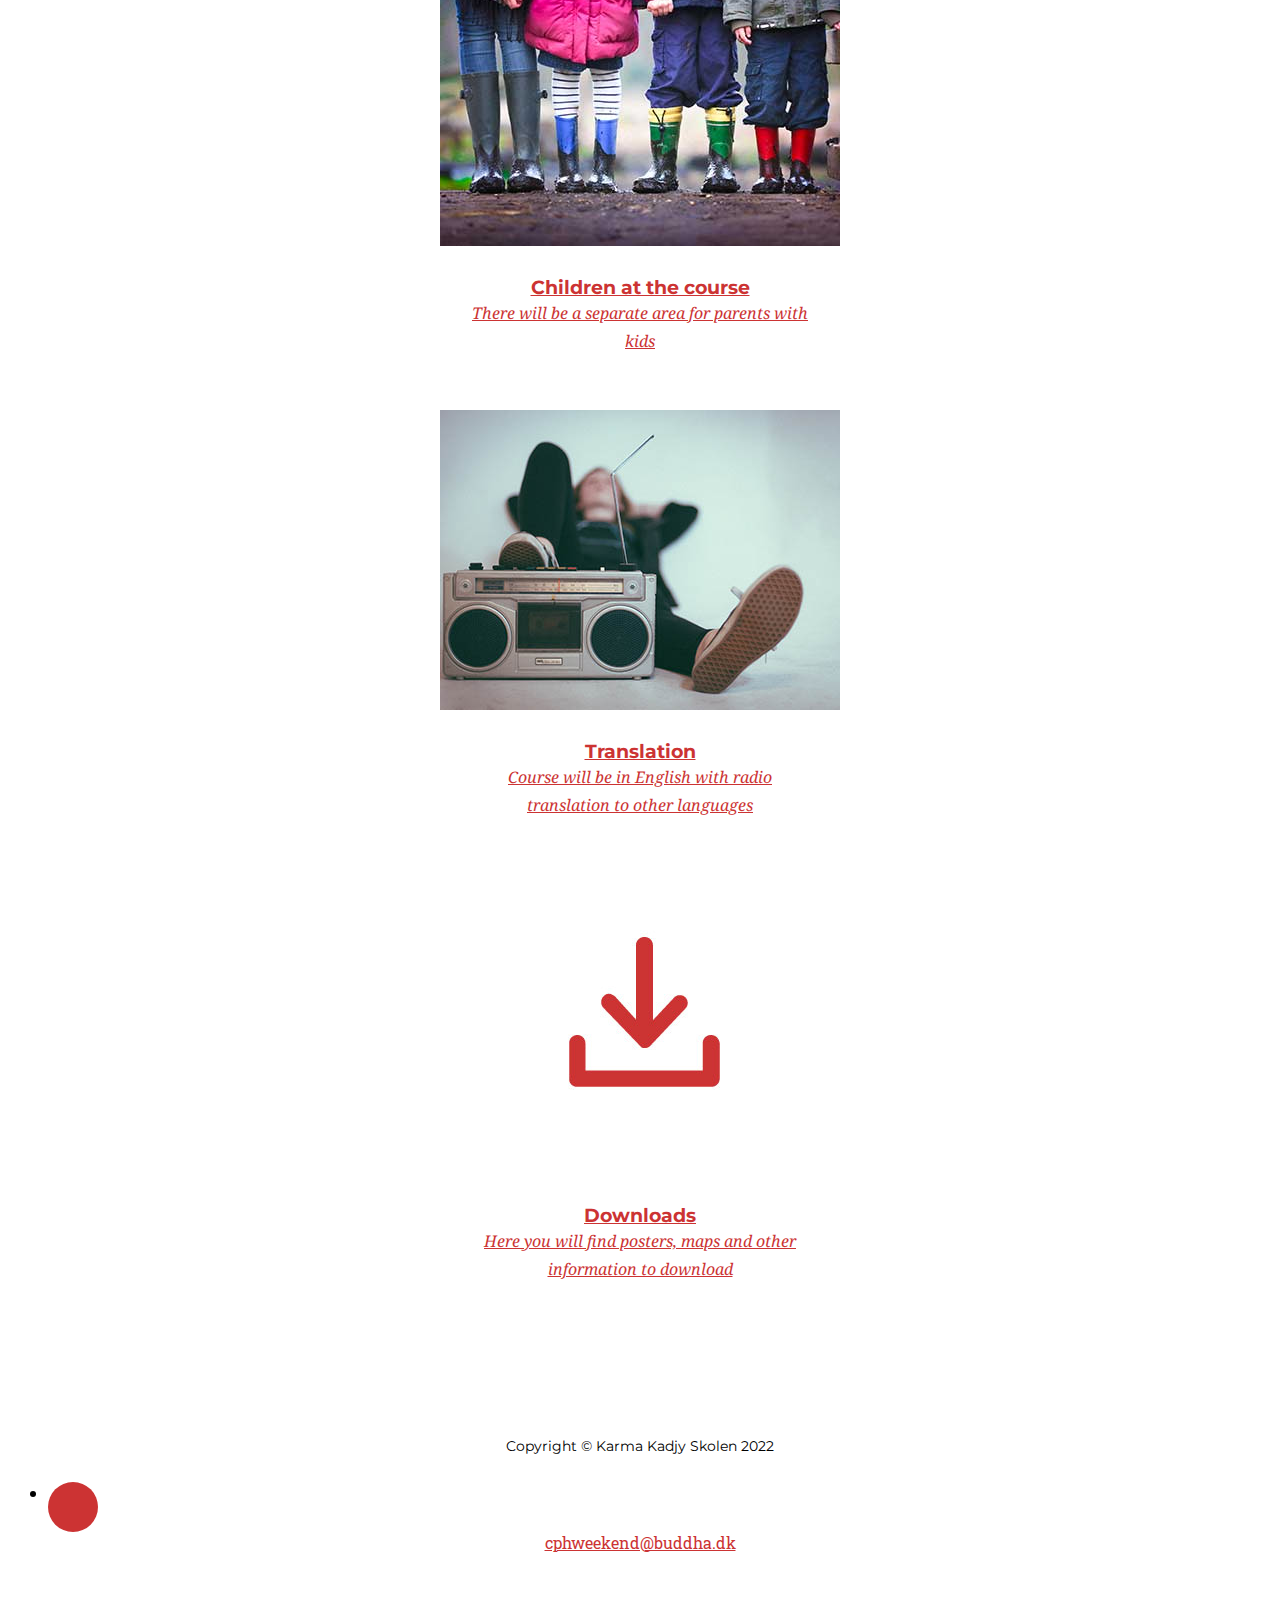
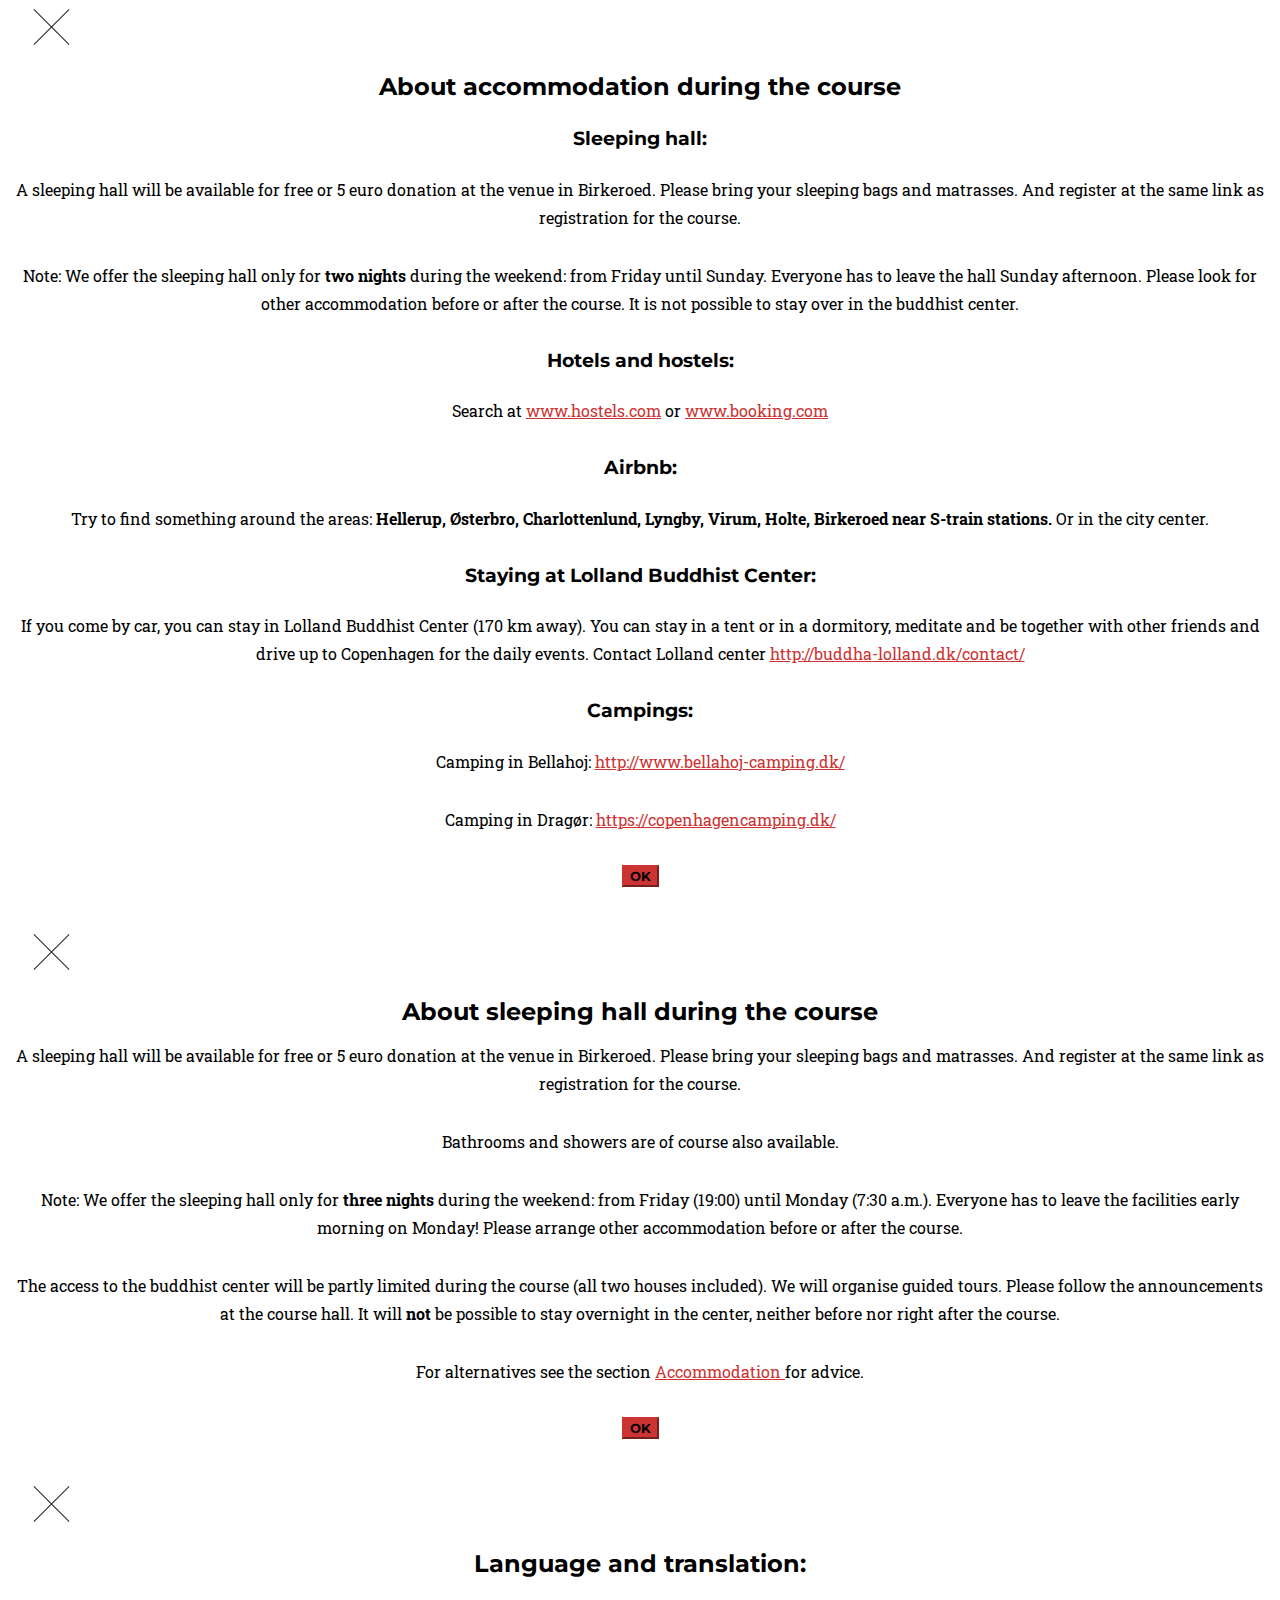
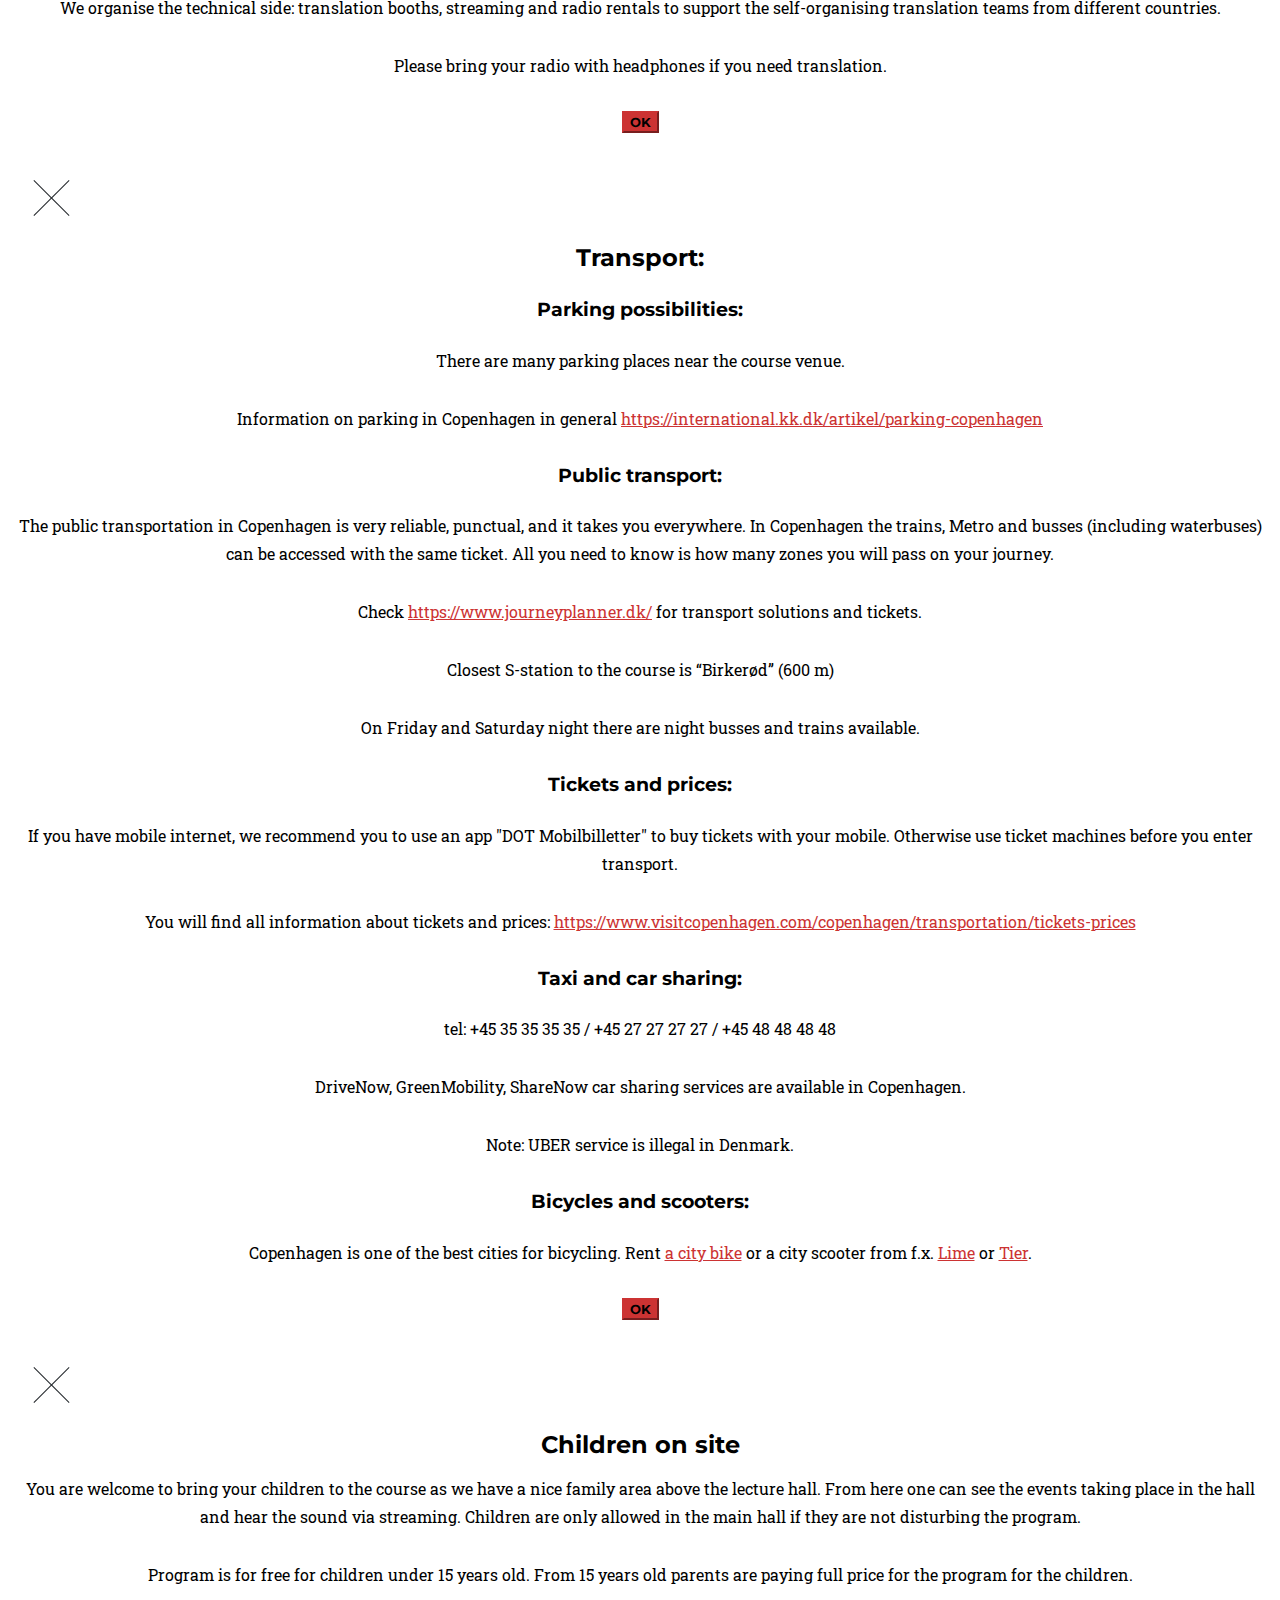
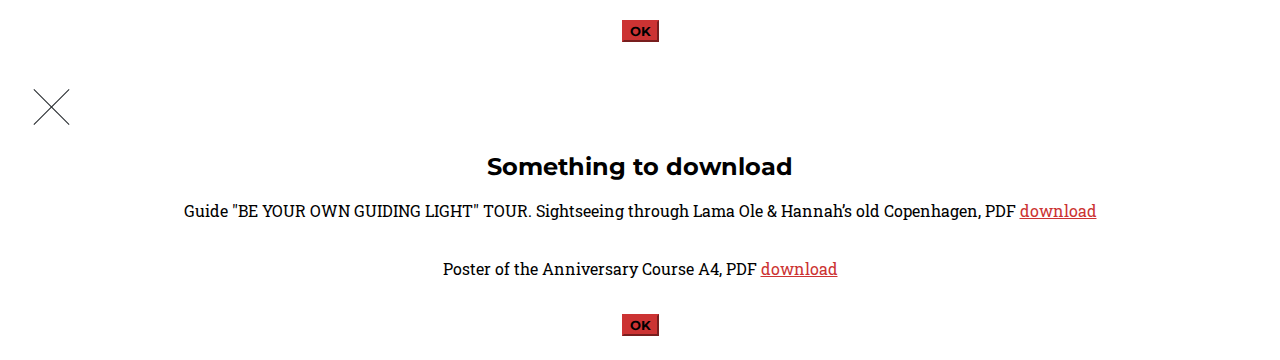
==== commit 2ef51ade: "text" ====
--- a/index.html
+++ b/index.html
@@ -207,10 +207,10 @@
                                 <div class="timeline-body">
                                     
                                         <p class="mt-3"><b>10:00 - 12:00</b> - Ngöndro Explanations and introduction lectures for new people with Traveling Teachers</p>
-                                        <p class="mt-3"><b>10:00 - 14:00</b> - Guided tours to Buddhist Center and stupa, Stupa Life tree forest, Copenhagen of Lama Ole and Hannah (limited places, please register at the info point in the course hall)
+                                        <p class="mt-3"><b>10:00 - 14:00</b> - Guided tours to Buddhist Center and Stupa, Stupa Life tree forest, Copenhagen of Lama Ole and Hannah (limited places, please register at the info point in the course hall)
                                         </p>
                                         <p class="mt-3"><b>15:00 - 17:00</b> - Lecture with Lama Jigme Rinpoche "The Karma Kagyu Lineage and the 16th Karmapa"</p>
-                                        <p class="mt-3"><b>19:30 - 02:00</b> - 16th Karmapa Meditation followed by the celebration of 50 years anniversary of Diamond Way Buddhism in the West.
+                                        <p class="mt-3"><b>19:30 - 02:00</b> - 16th Karmapa Meditation followed by the celebration of 50 years anniversary of Diamond Way Buddhism in the West
                                         </p>
                                    
                                 </div>
@@ -226,8 +226,8 @@
                                     <h4 class="subheading">Empowerment day</h4>
                                 </div>
                                 <div class="timeline-body">
-                                    <p class="mt-3"><b>11:00 - 13:00</b> - Loving Eyes Empowerment with <b>Lama Jigme Rinpoche</b> </p>
-                                    <p class="mt-3">Dismantling in the hall followed by informal program with danish sangha. You are welcome to stay and help us.</p>
+                                    <!-- <p class="mt-3"><b>11:00 - 13:00</b> - Loving Eyes Empowerment with <b>Lama Jigme Rinpoche</b> </p> -->
+                                    <p class="mt-3">Dismantling in the hall followed by informal program with danish sangha. You are welcome to stay and help us</p>
                                 </div>
                             </div>
                         </li>
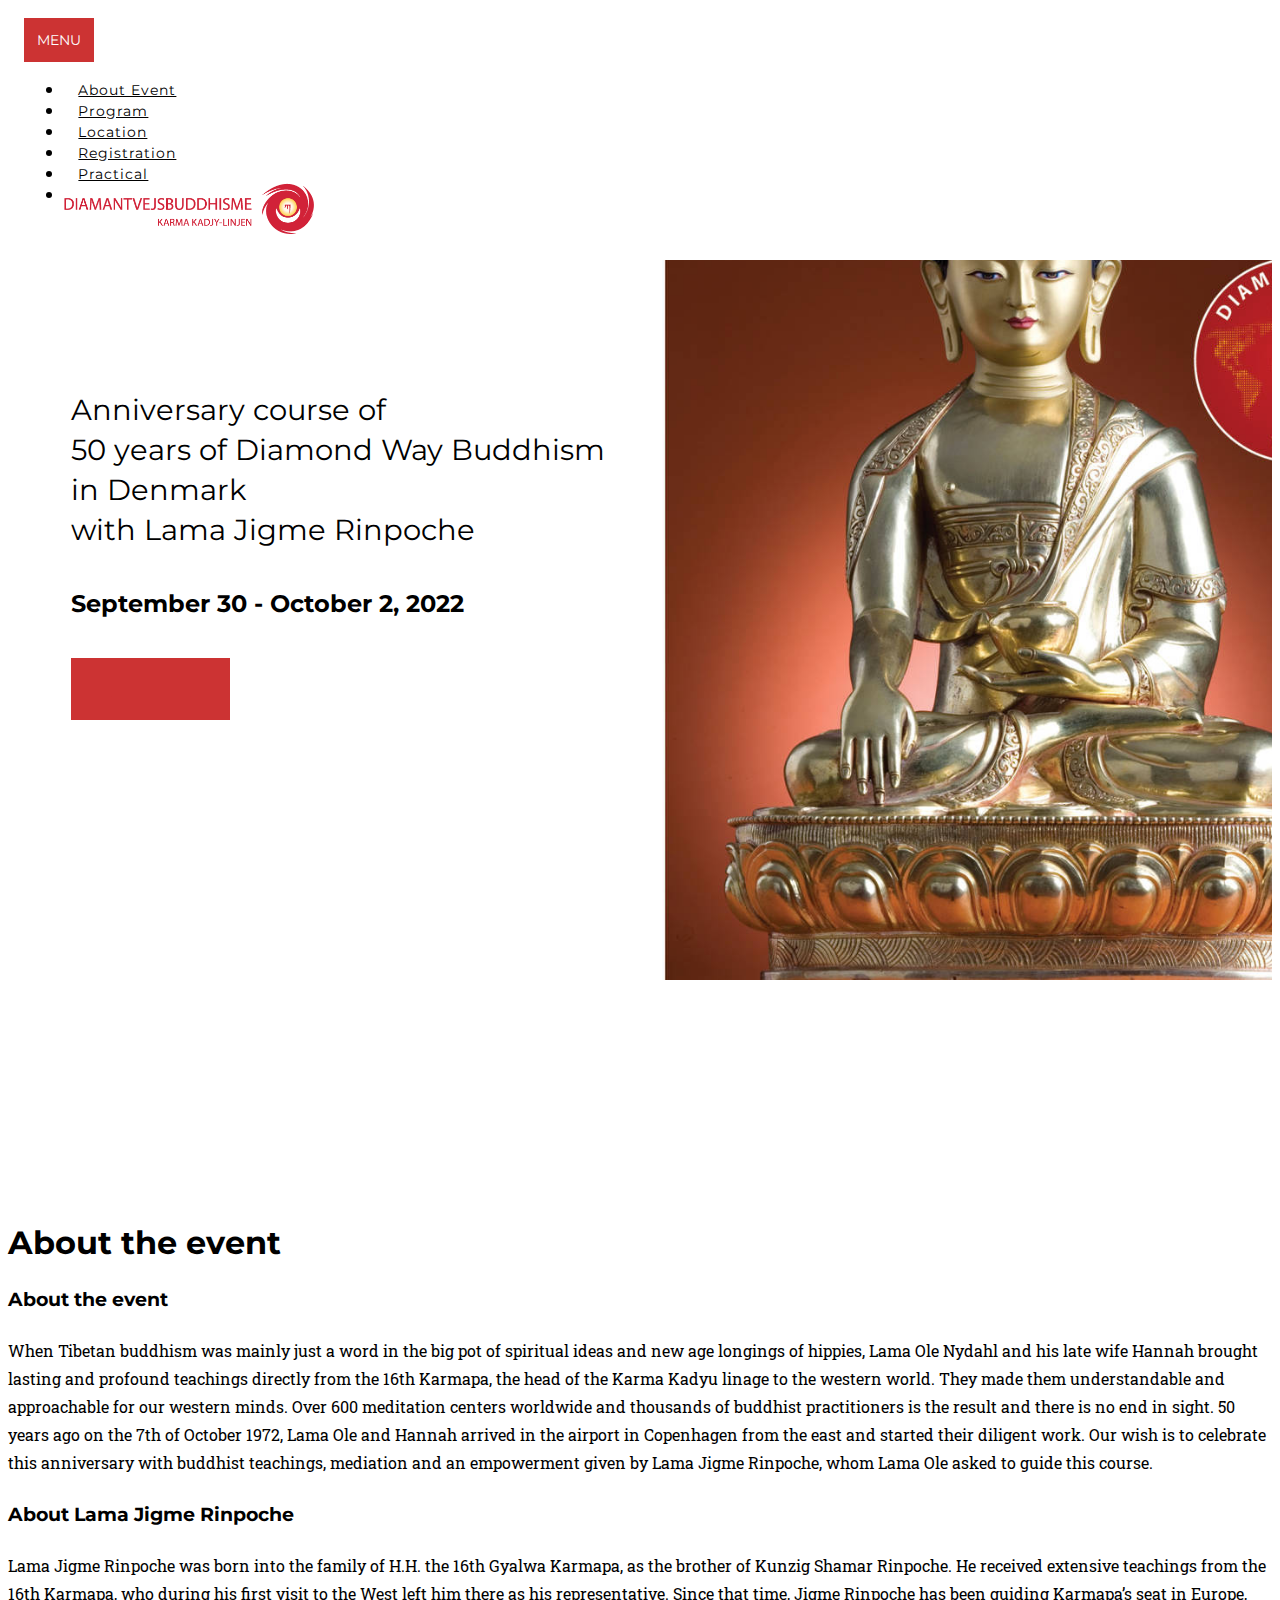
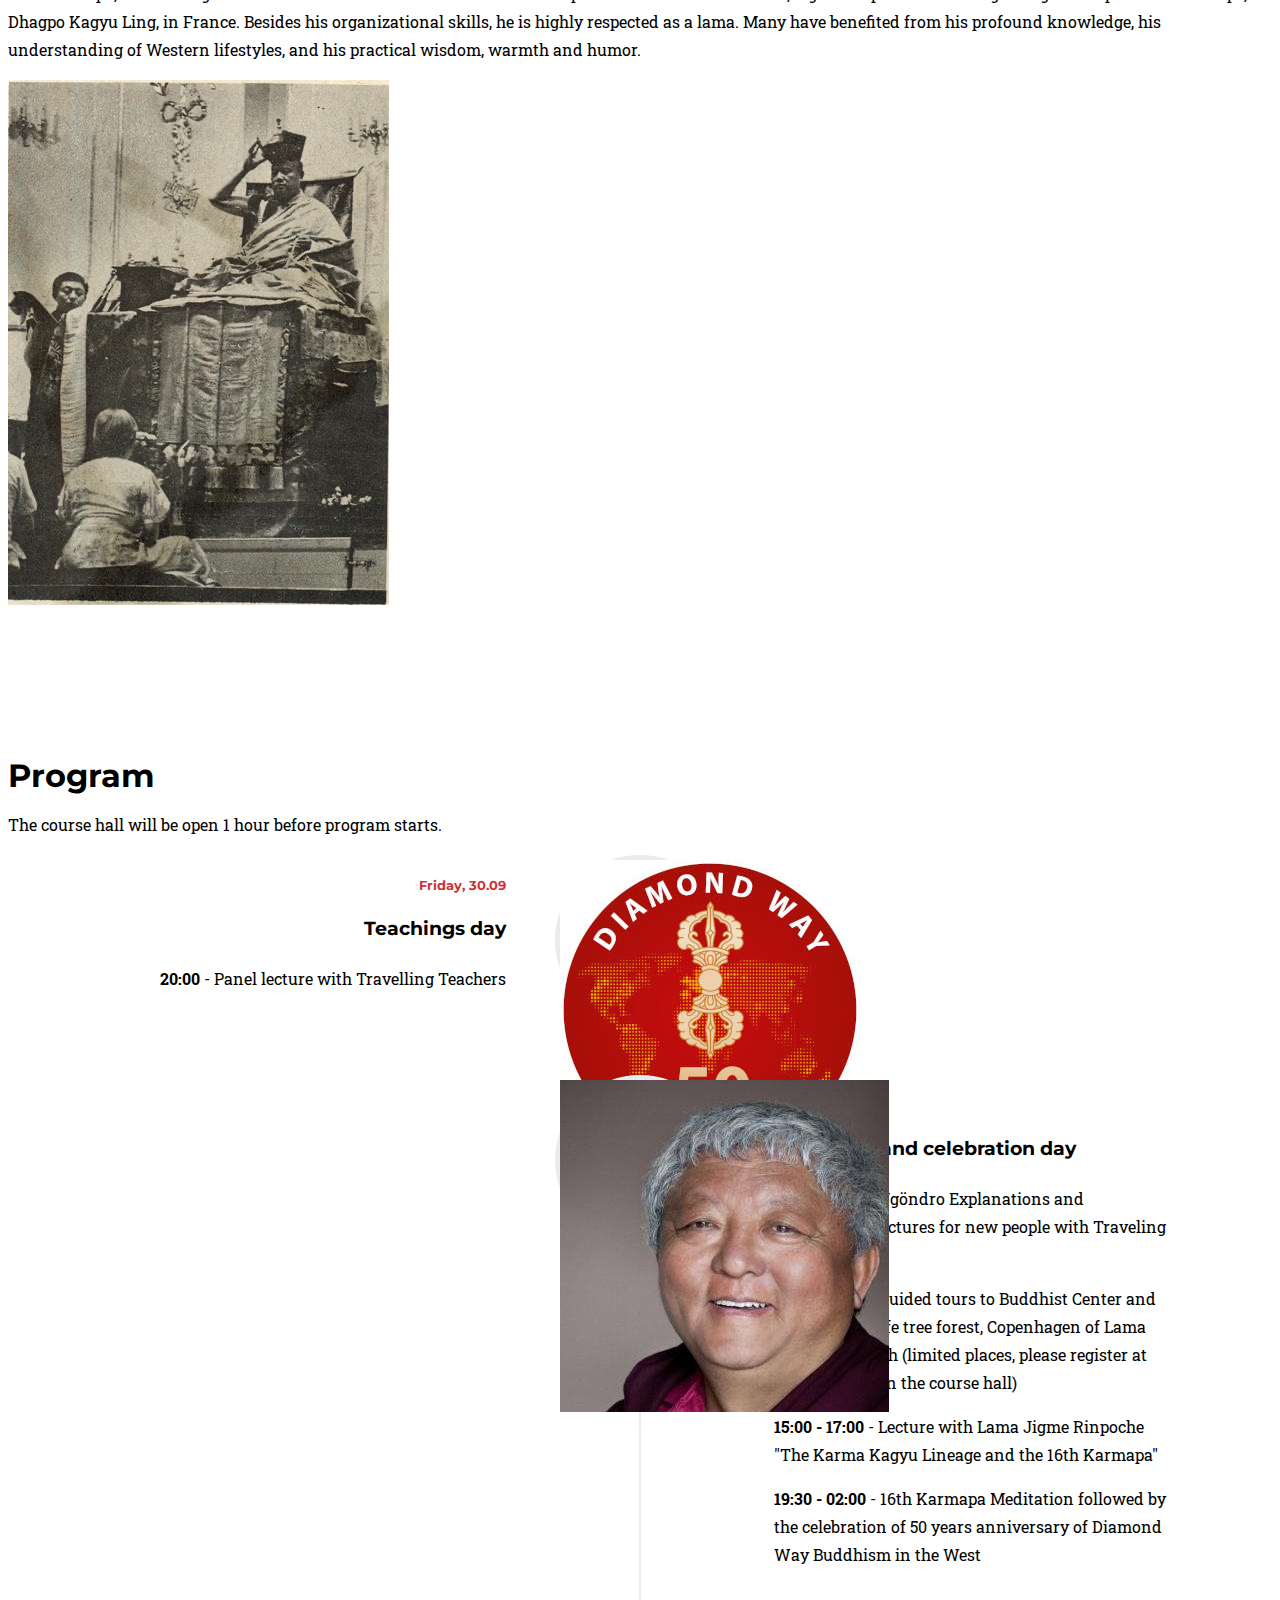
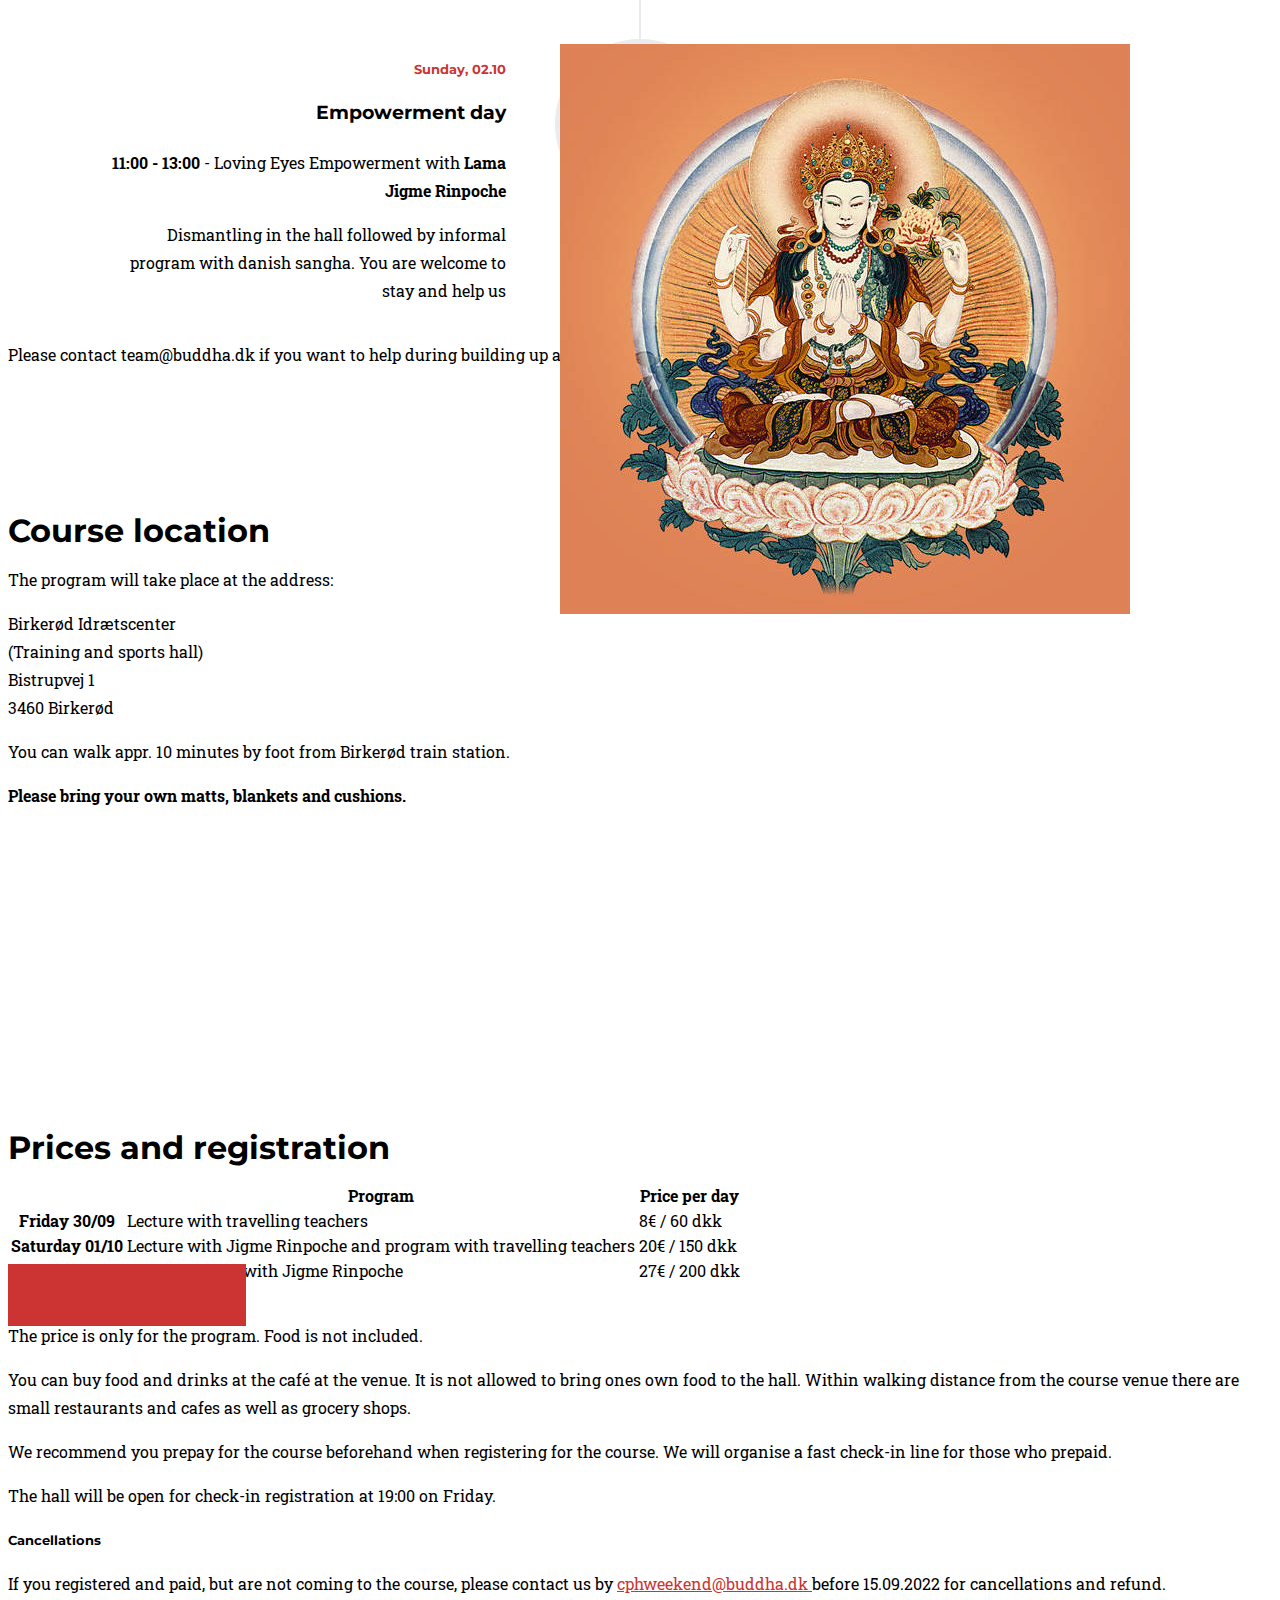
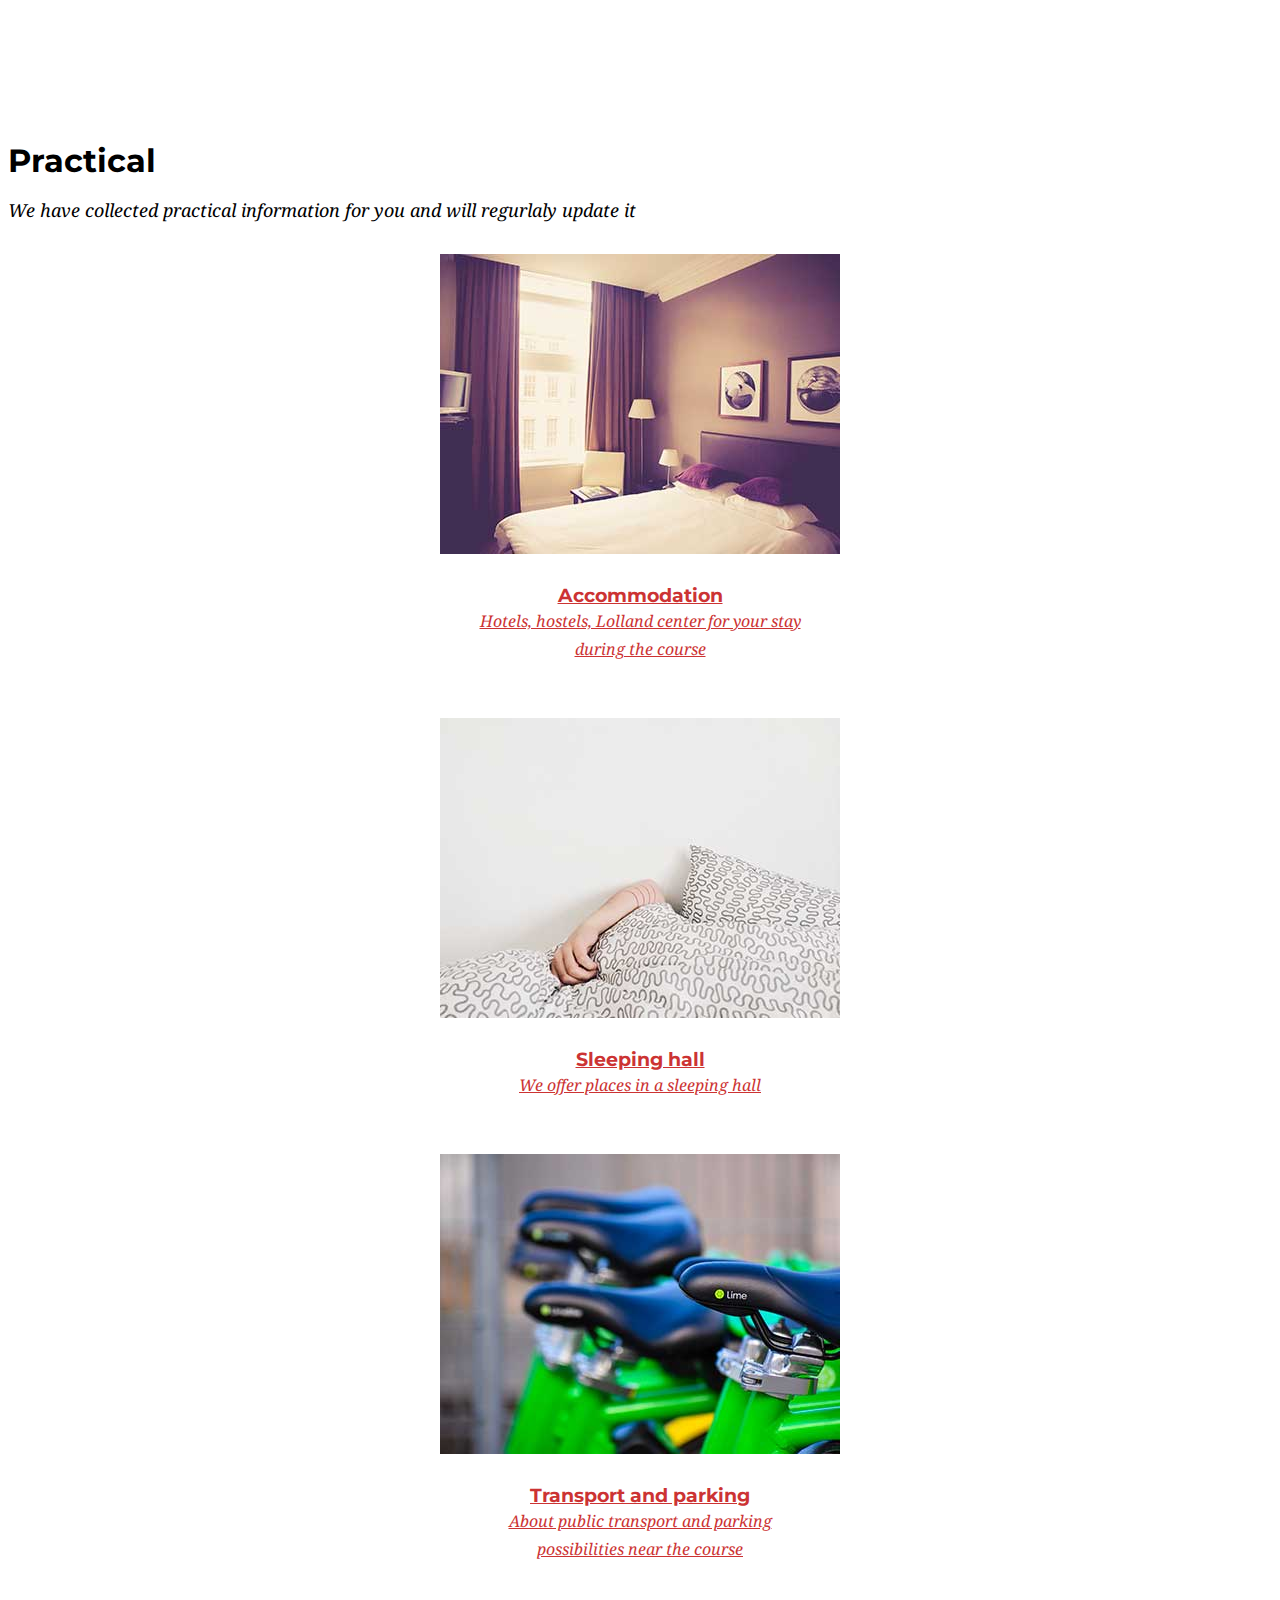
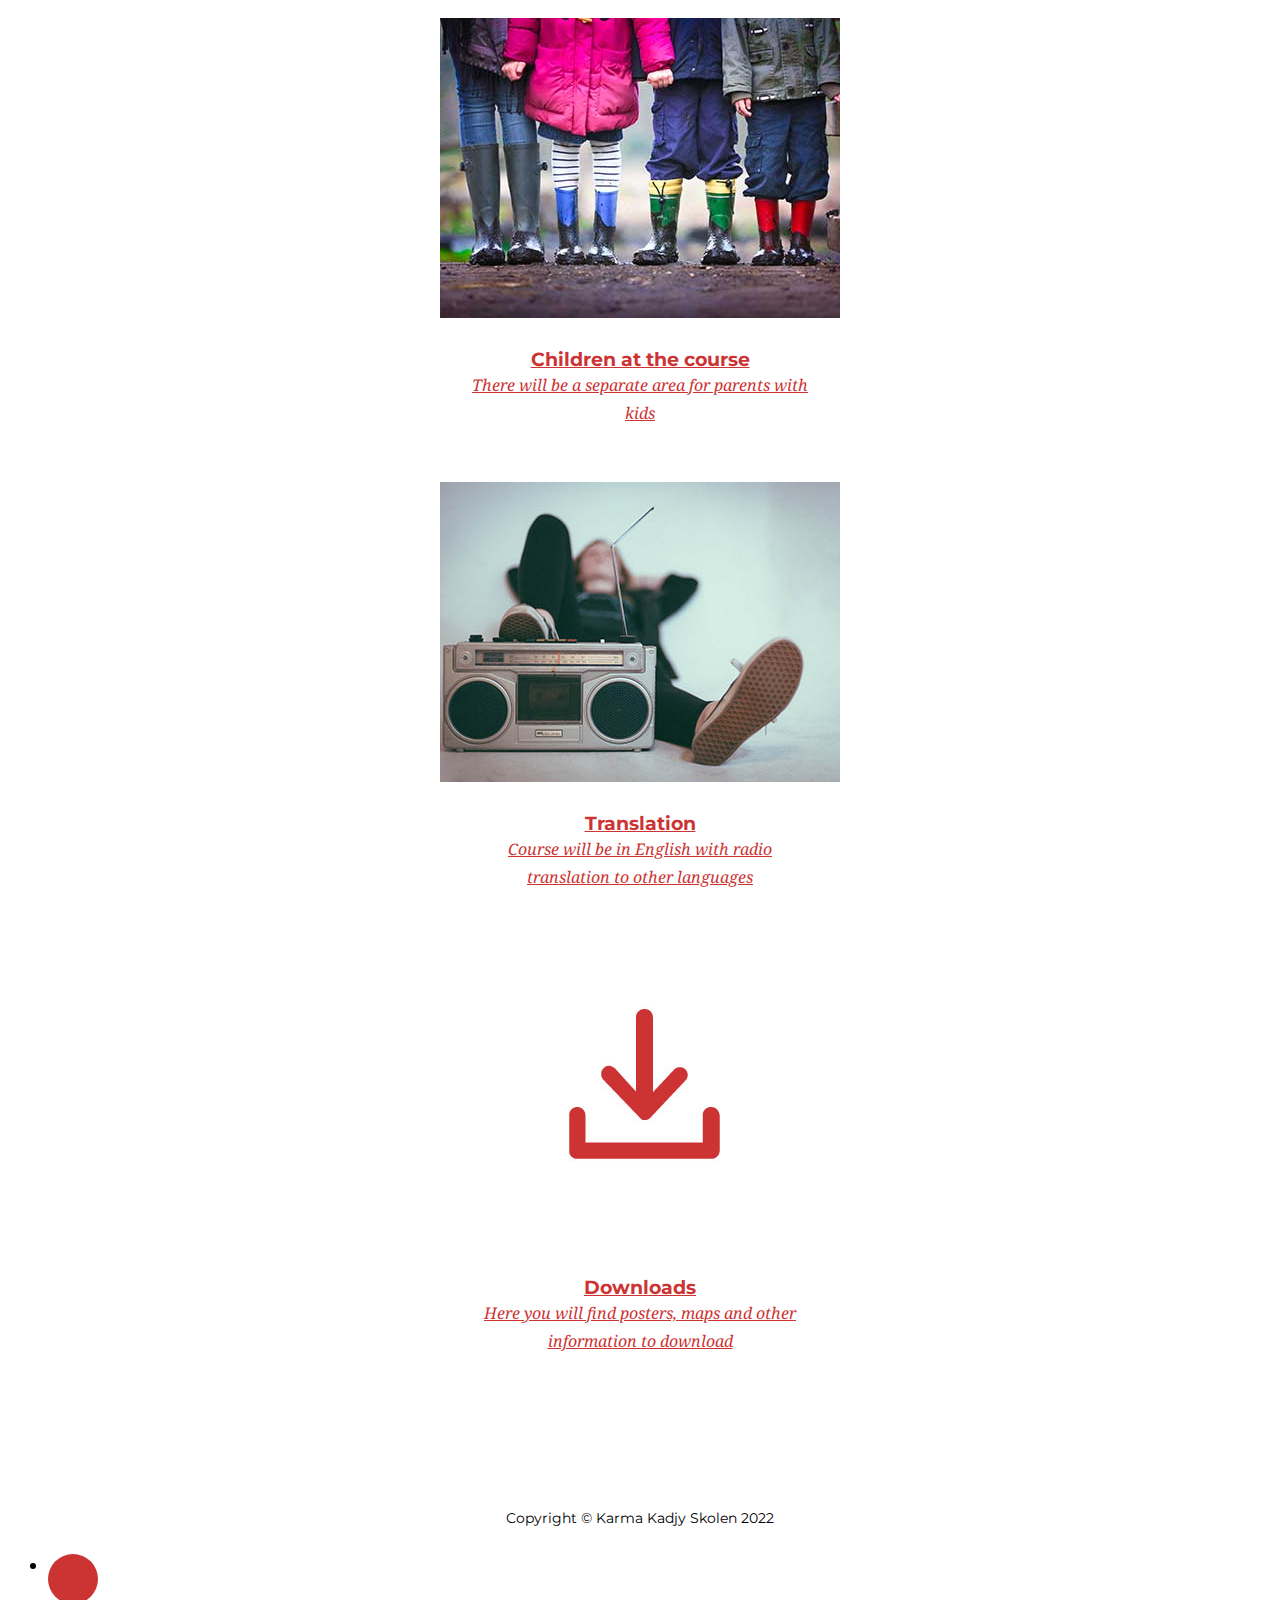
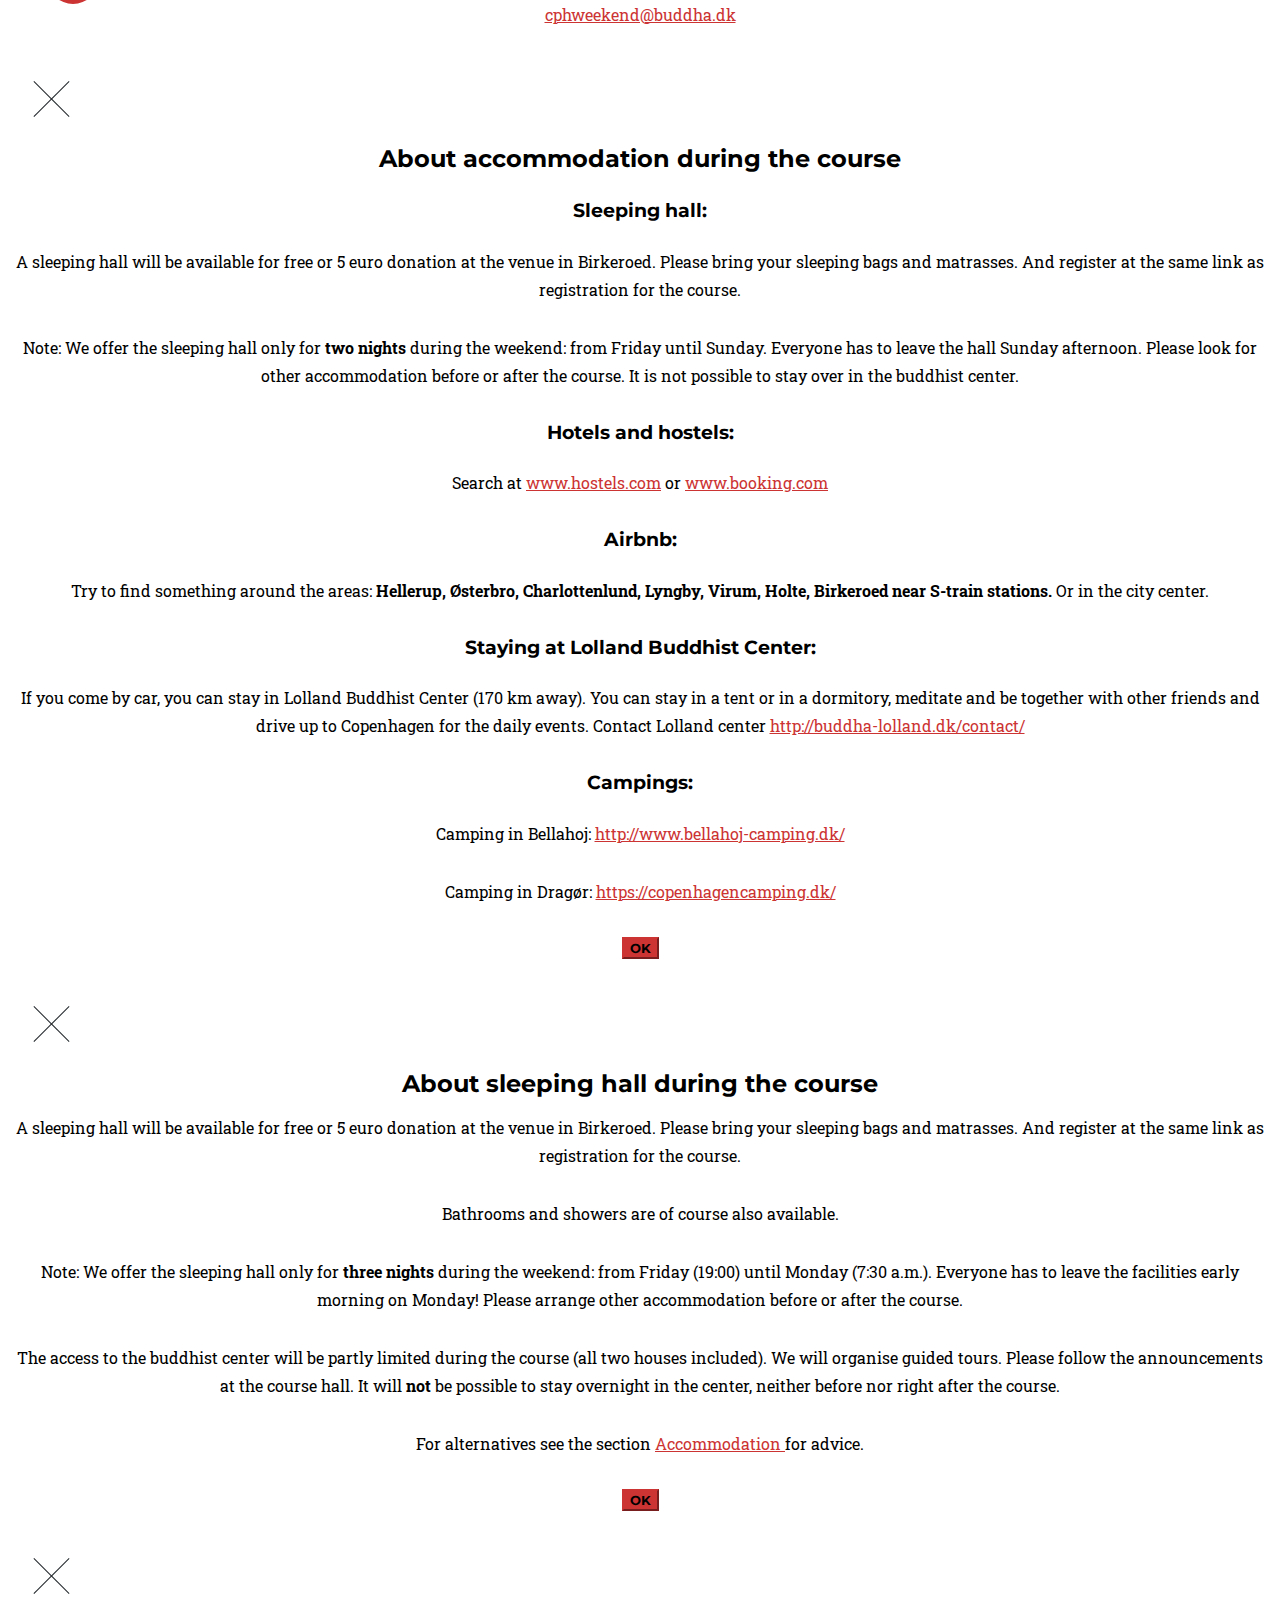
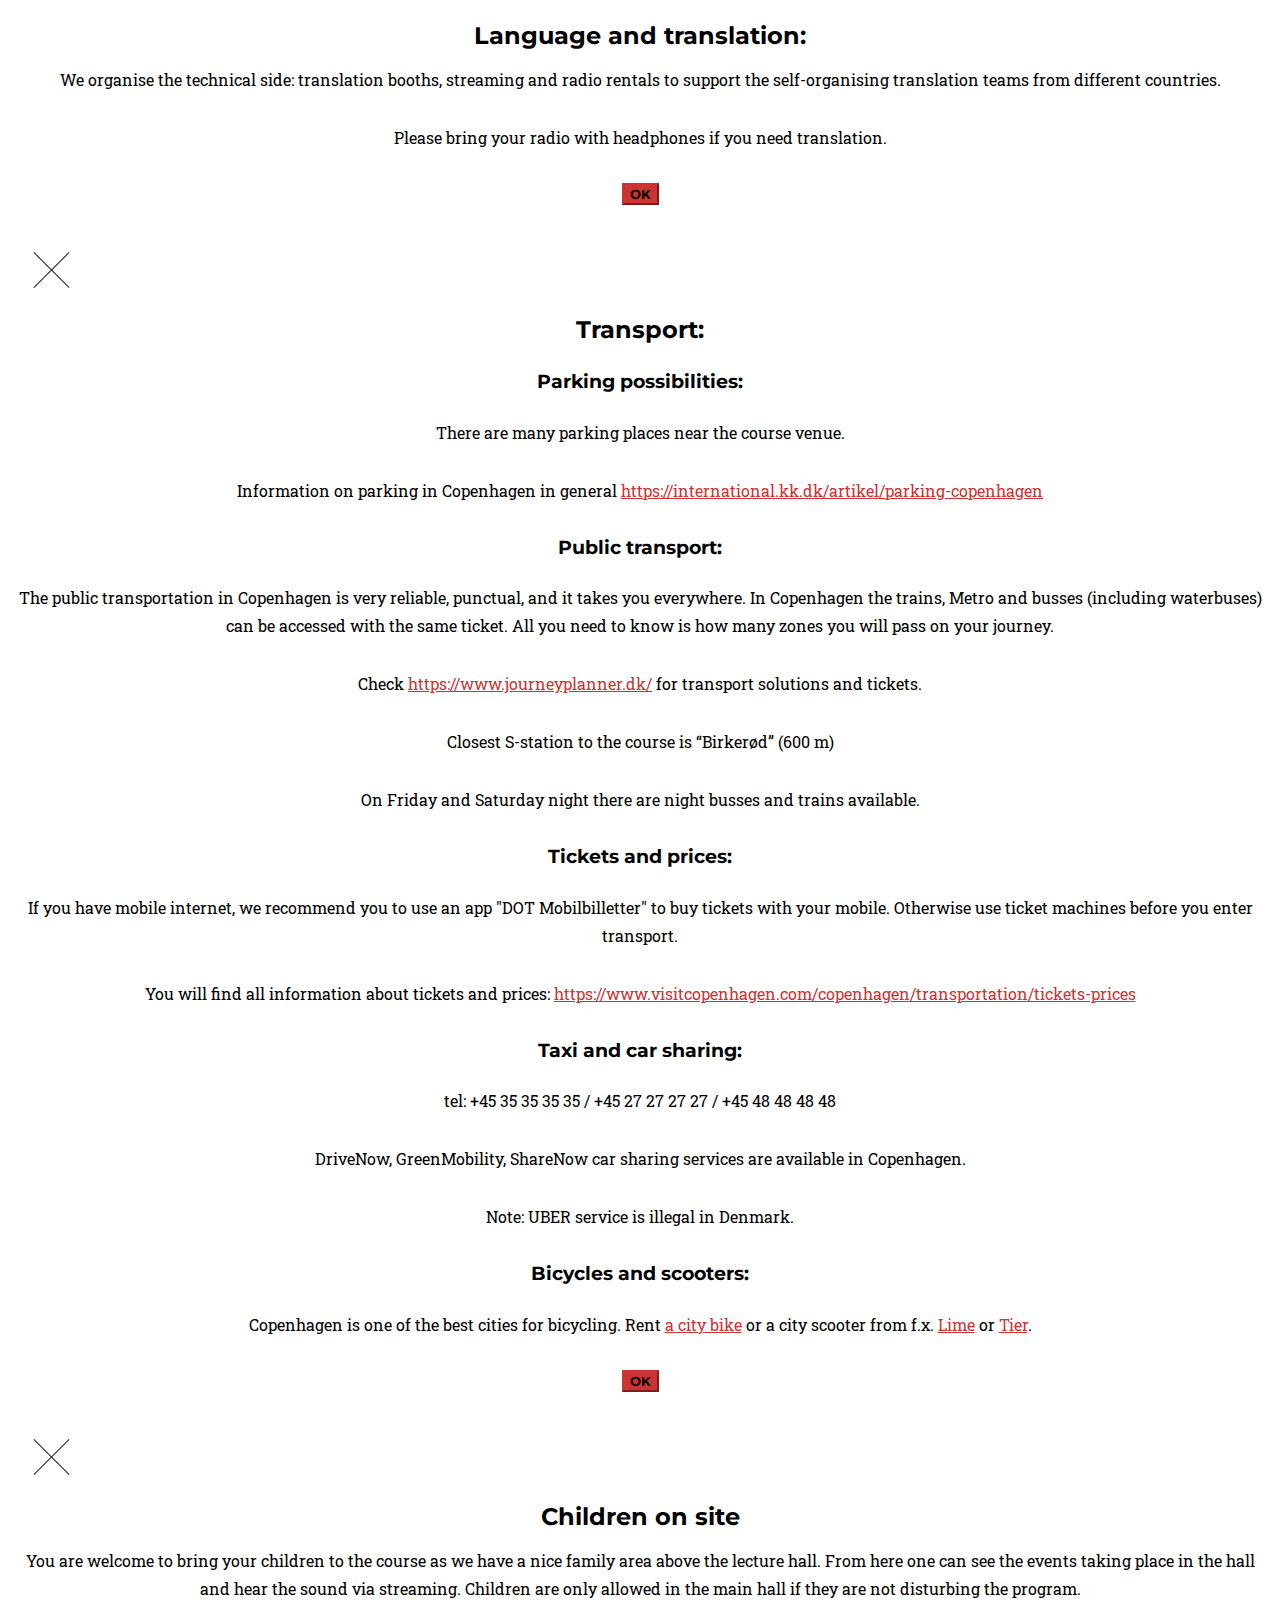
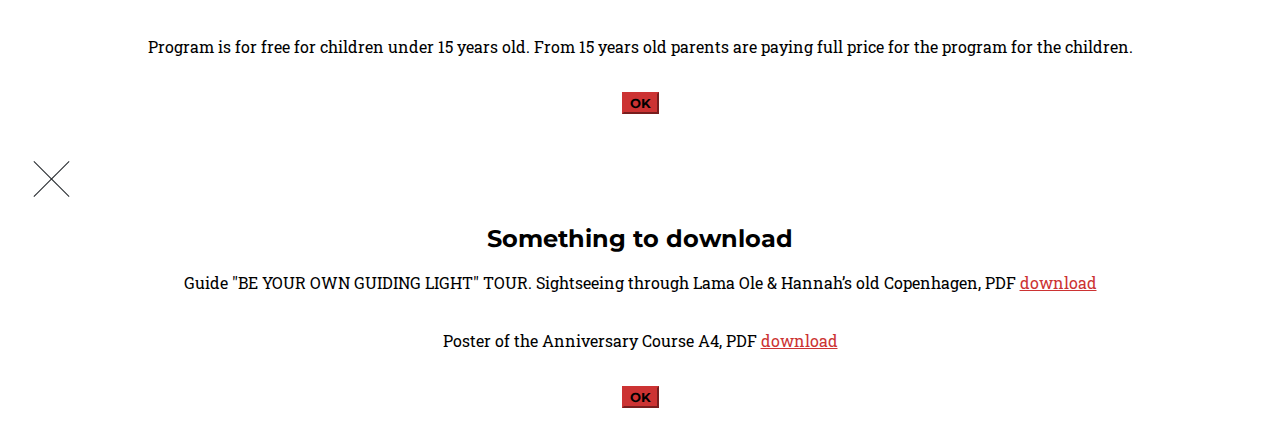
==== commit a3813039: "text" ====
--- a/index.html
+++ b/index.html
@@ -226,7 +226,7 @@
                                     <h4 class="subheading">Empowerment day</h4>
                                 </div>
                                 <div class="timeline-body">
-                                    <!-- <p class="mt-3"><b>11:00 - 13:00</b> - Loving Eyes Empowerment with <b>Lama Jigme Rinpoche</b> </p> -->
+                                    <p class="mt-3"><b>11:00 - 13:00</b> - Loving Eyes Empowerment with <b>Lama Jigme Rinpoche</b> </p>
                                     <p class="mt-3">Dismantling in the hall followed by informal program with danish sangha. You are welcome to stay and help us</p>
                                 </div>
                             </div>
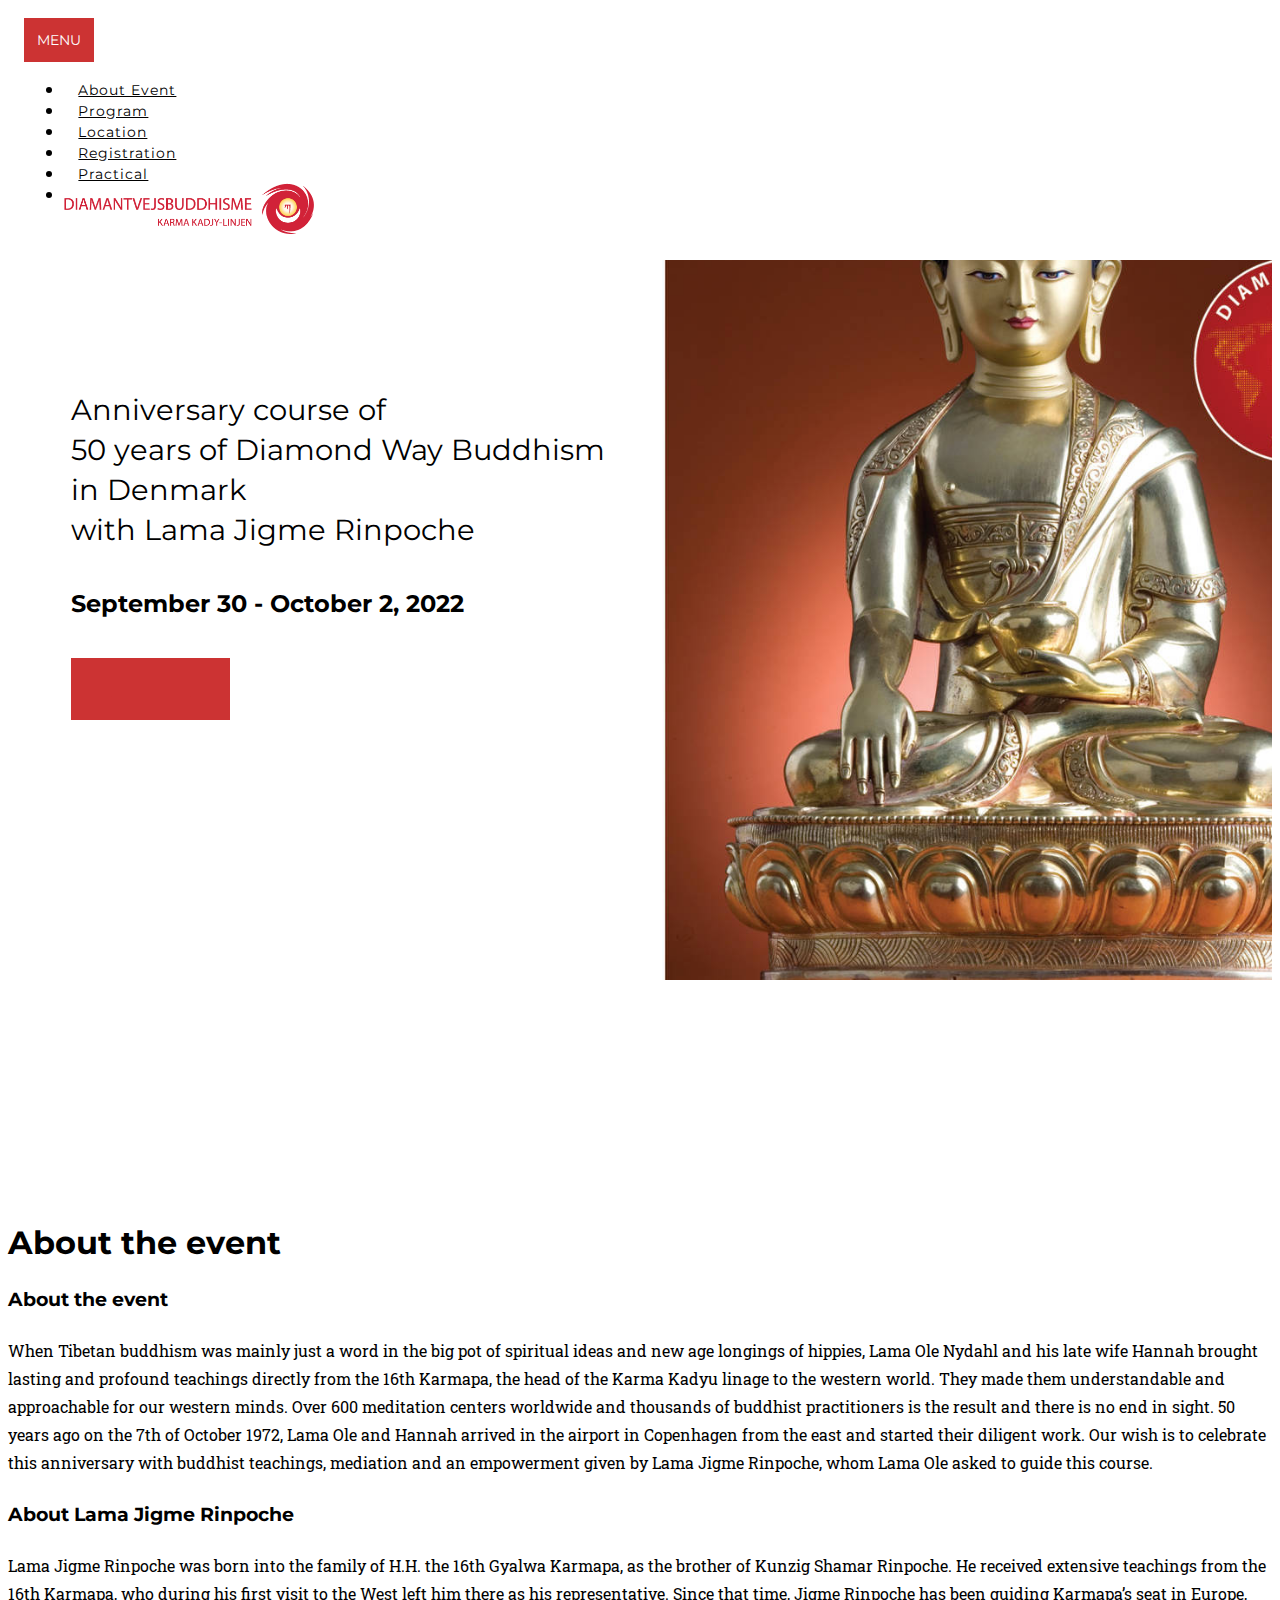
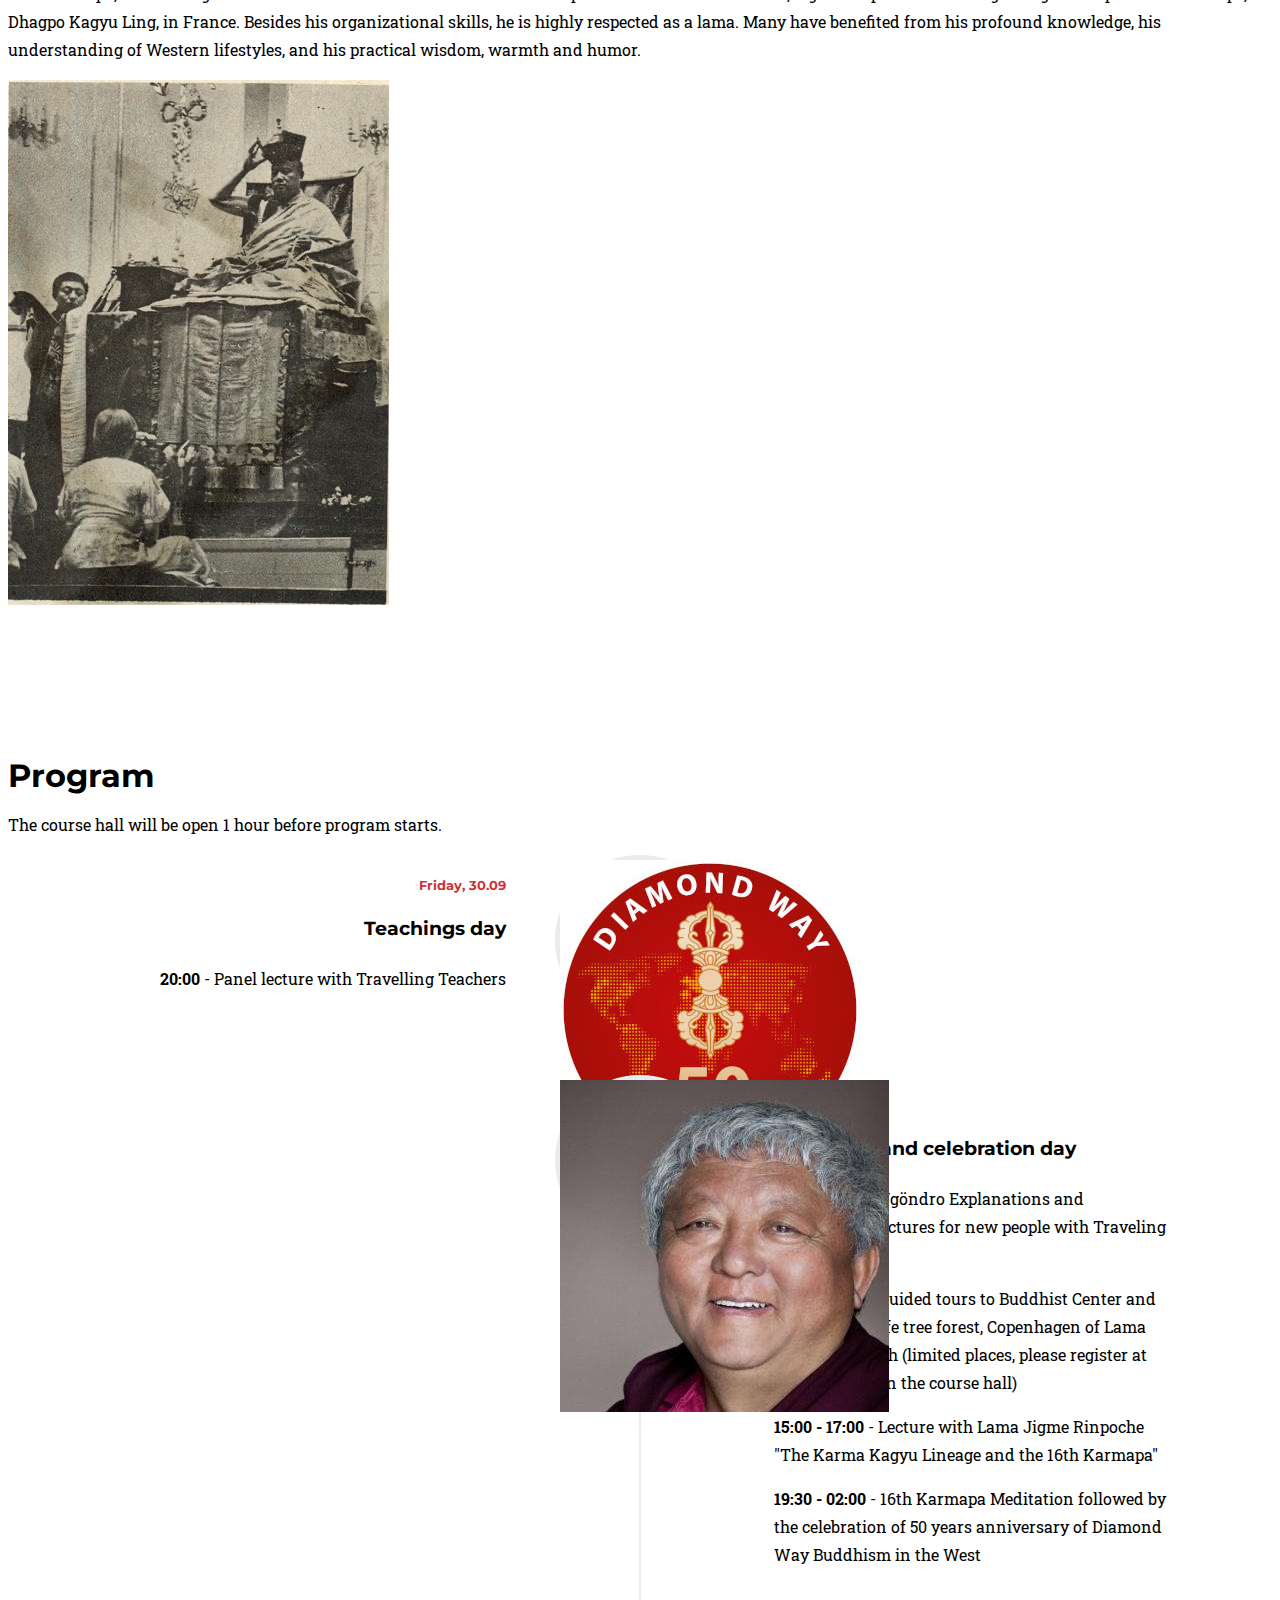
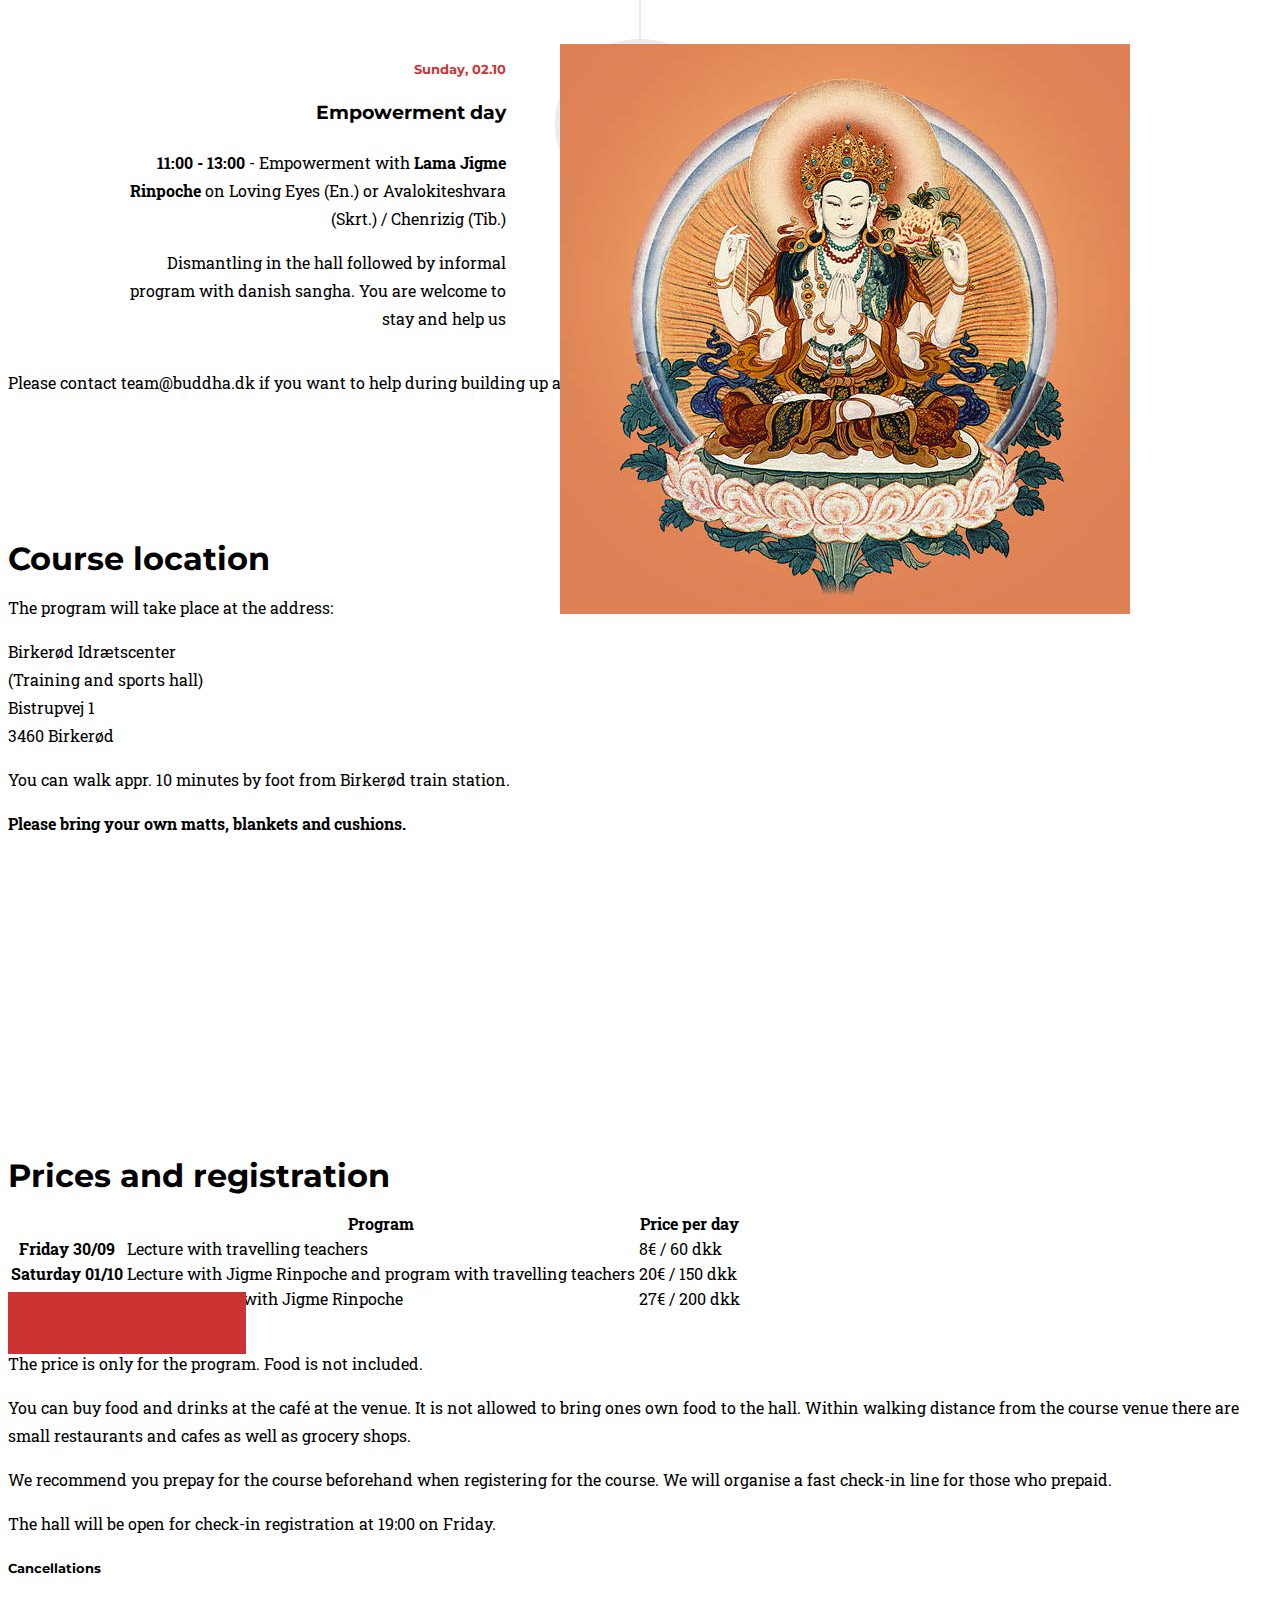
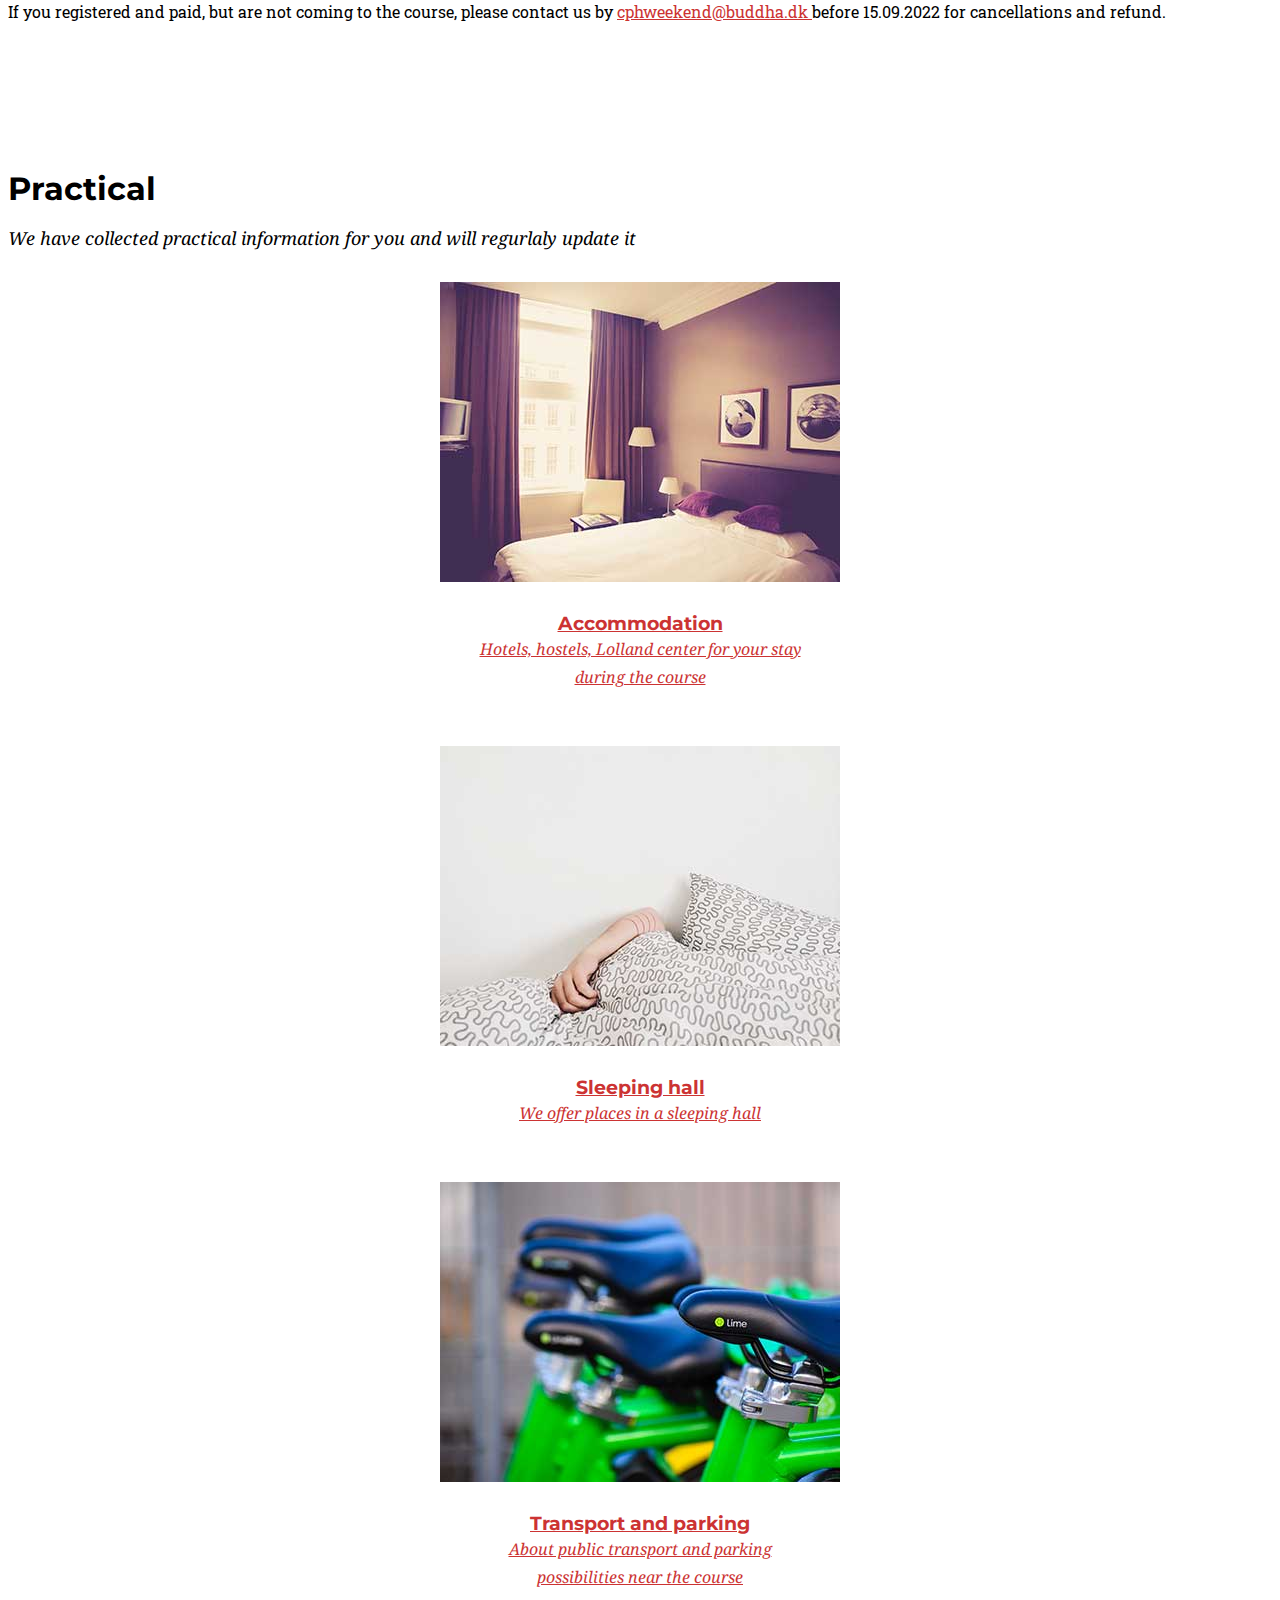
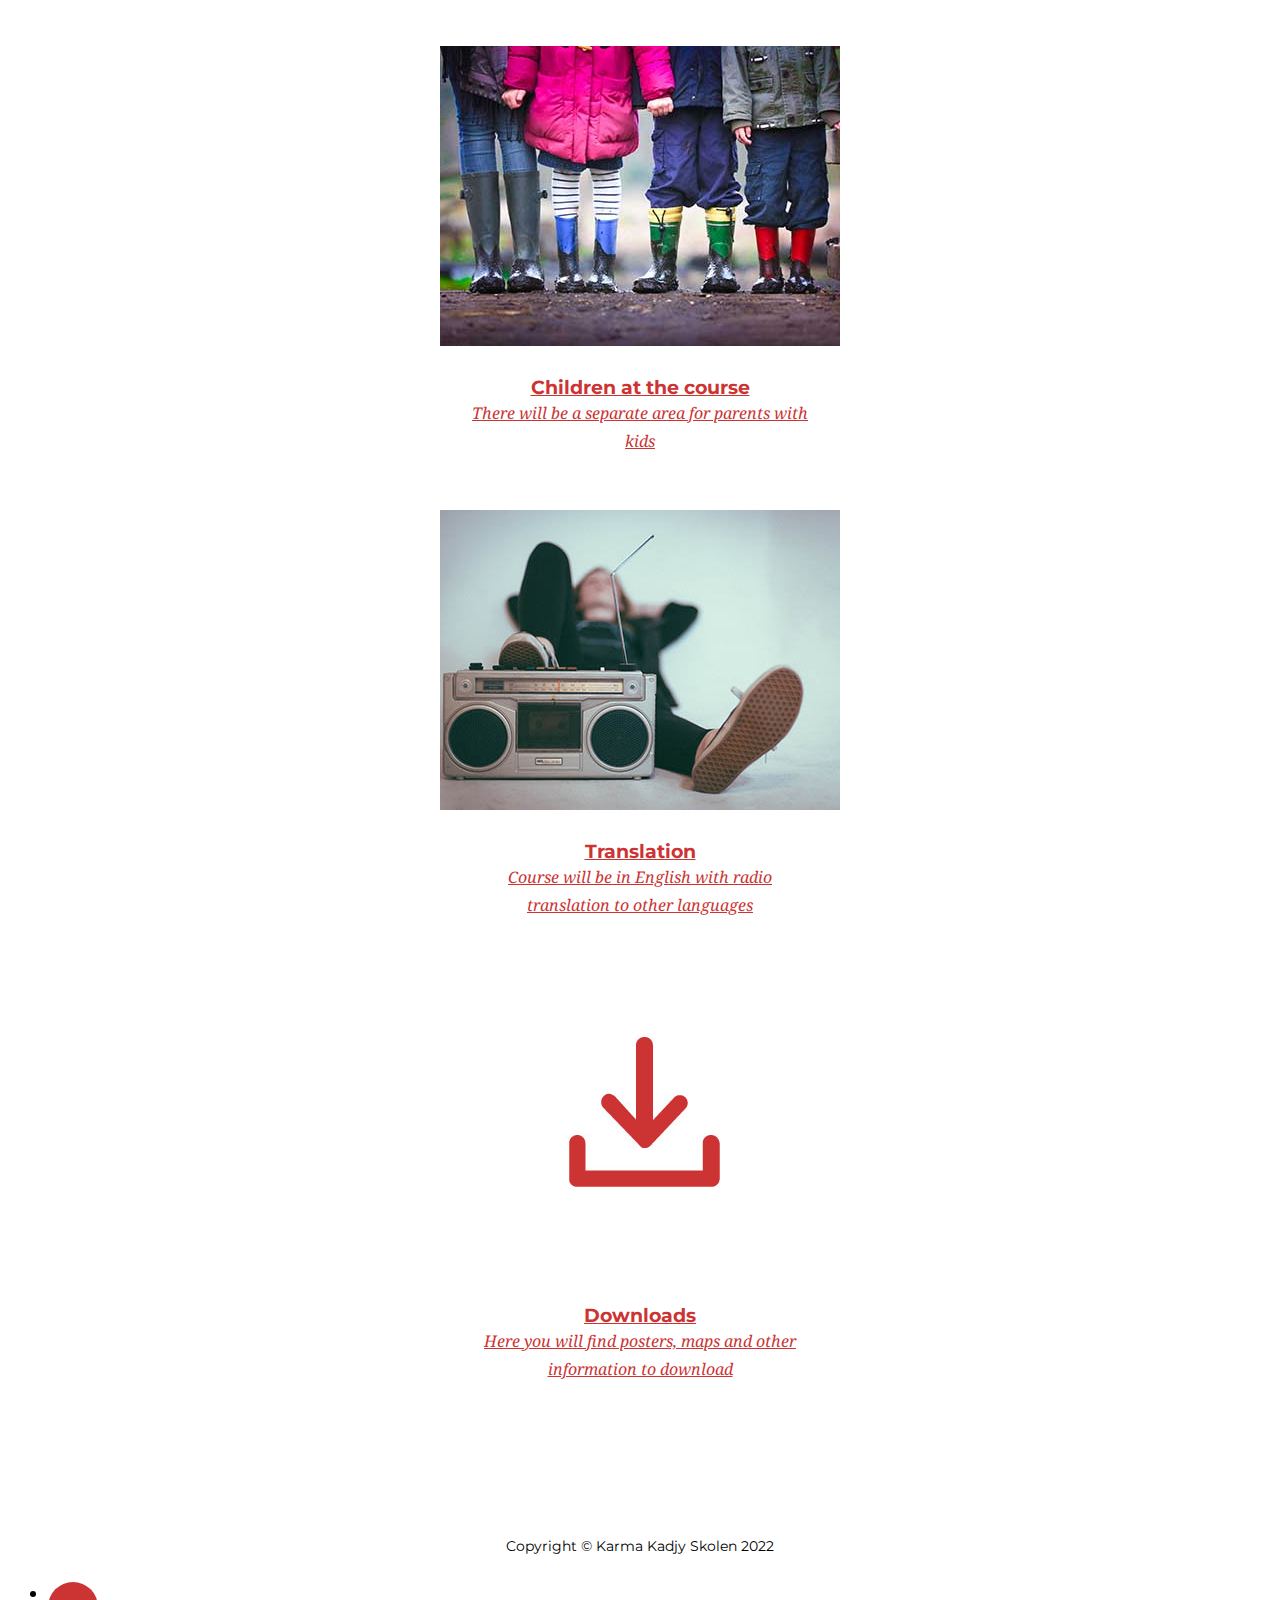
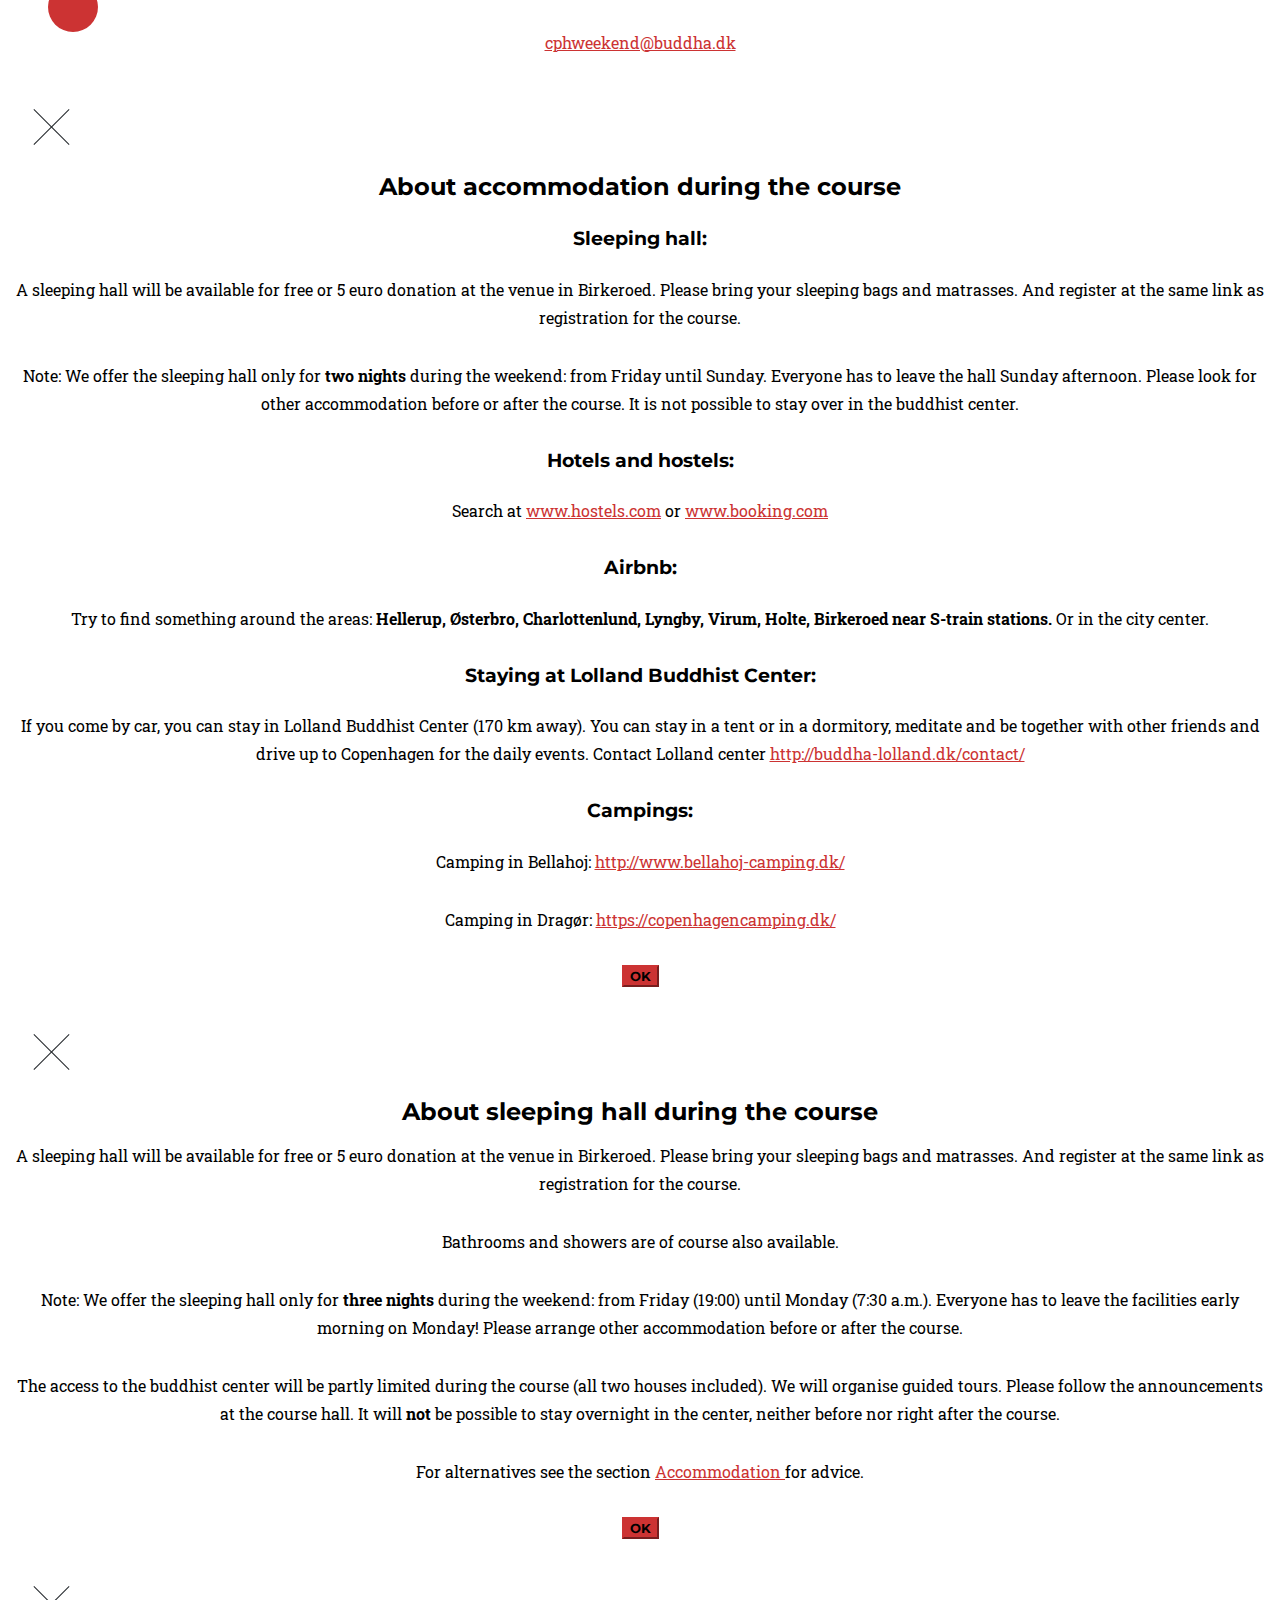
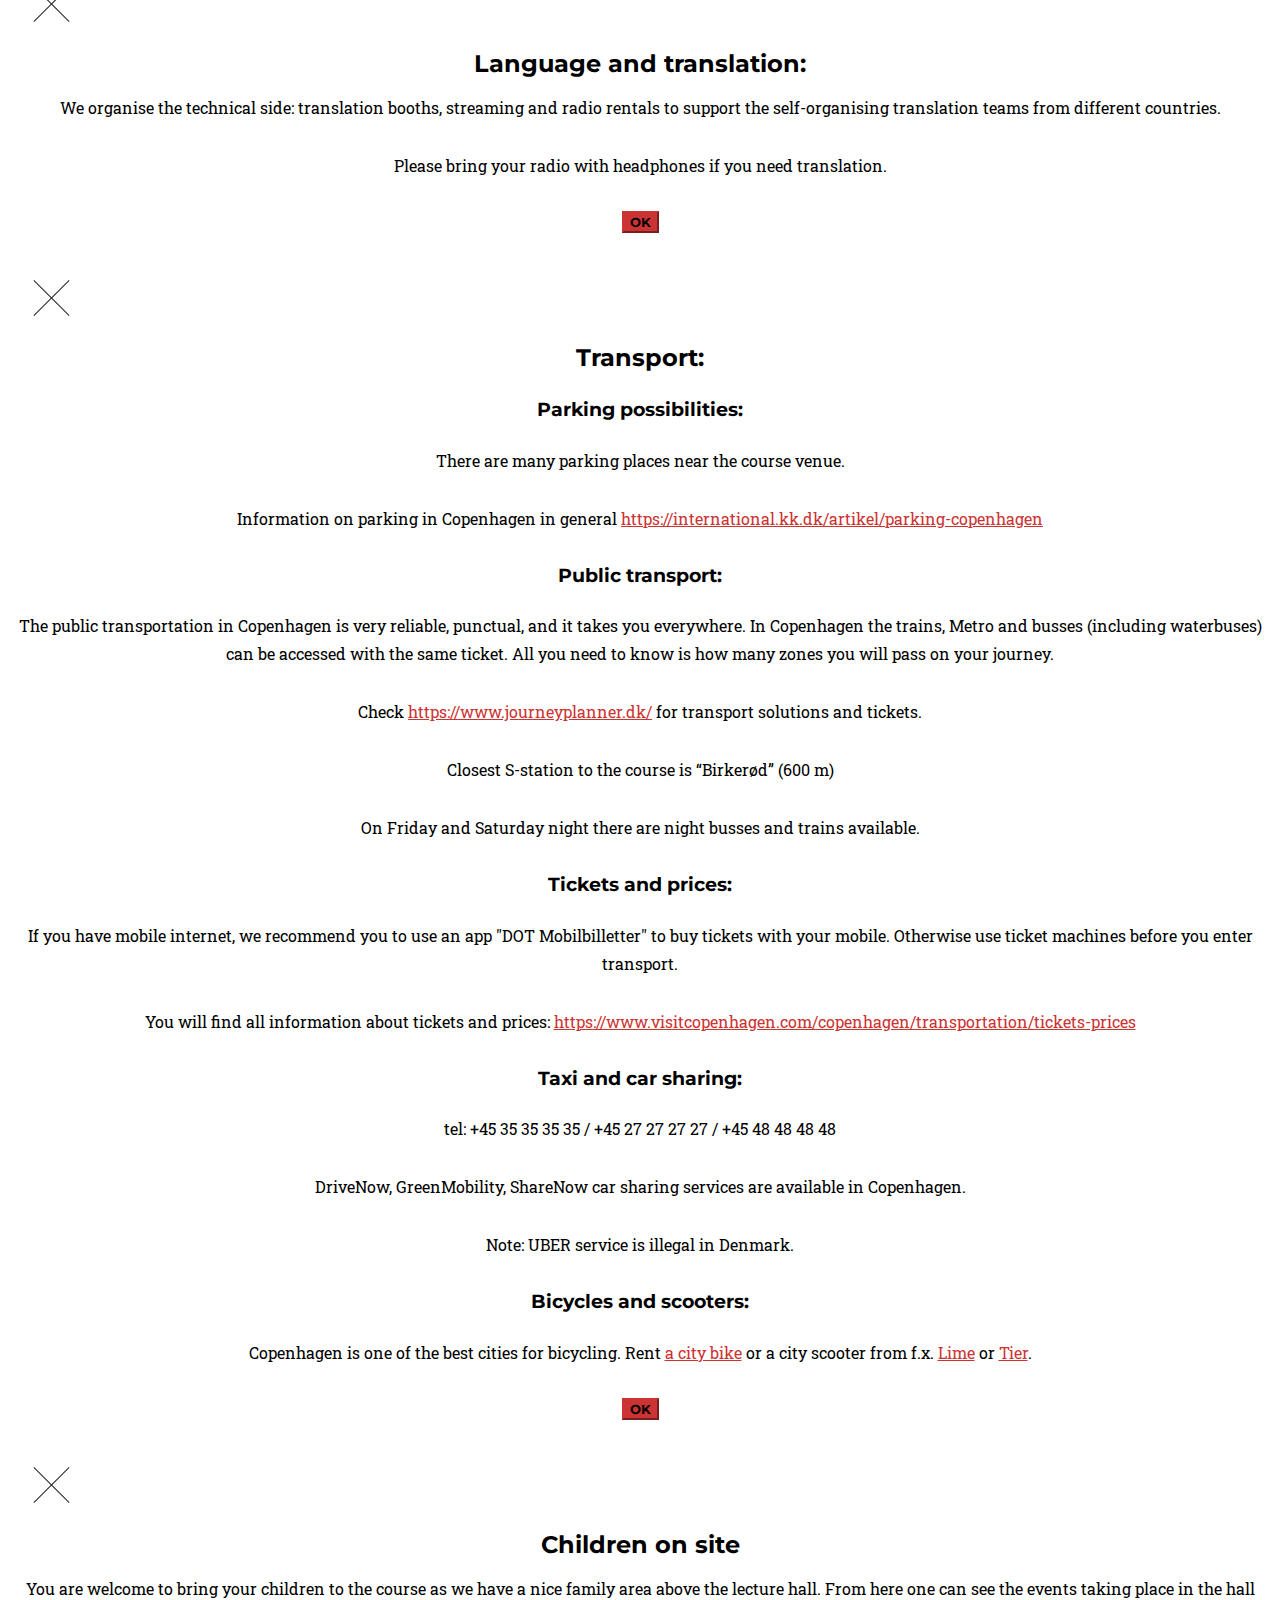
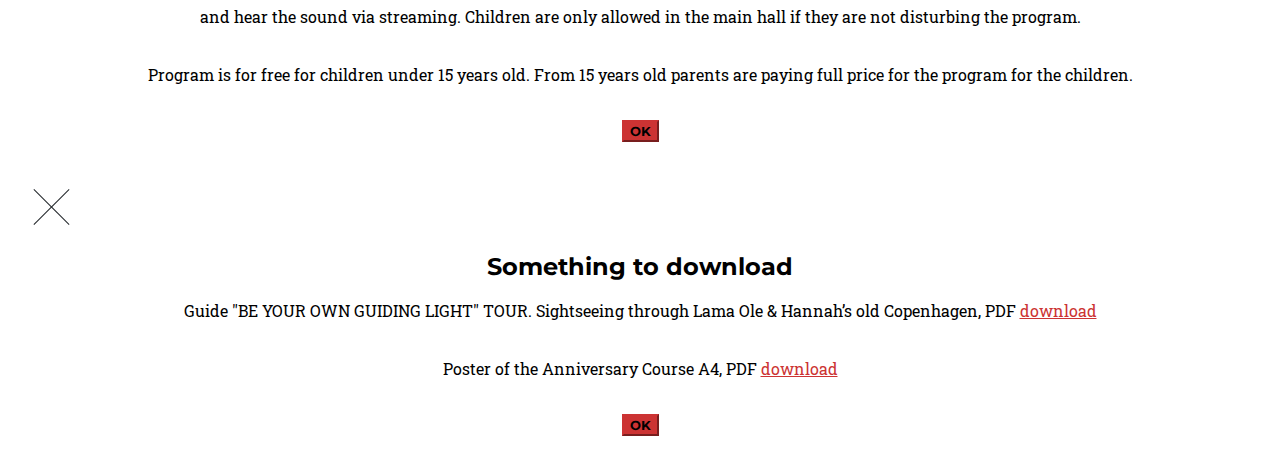
==== commit e4a13181: "text" ====
--- a/index.html
+++ b/index.html
@@ -226,7 +226,7 @@
                                     <h4 class="subheading">Empowerment day</h4>
                                 </div>
                                 <div class="timeline-body">
-                                    <p class="mt-3"><b>11:00 - 13:00</b> - Loving Eyes Empowerment with <b>Lama Jigme Rinpoche</b> </p>
+                                    <p class="mt-3"><b>11:00 - 13:00</b> - Empowerment with <b>Lama Jigme Rinpoche</b> on Loving Eyes (En.) or Avalokiteshvara (Skrt.) / Chenrizig (Tib.) </p>
                                     <p class="mt-3">Dismantling in the hall followed by informal program with danish sangha. You are welcome to stay and help us</p>
                                 </div>
                             </div>
